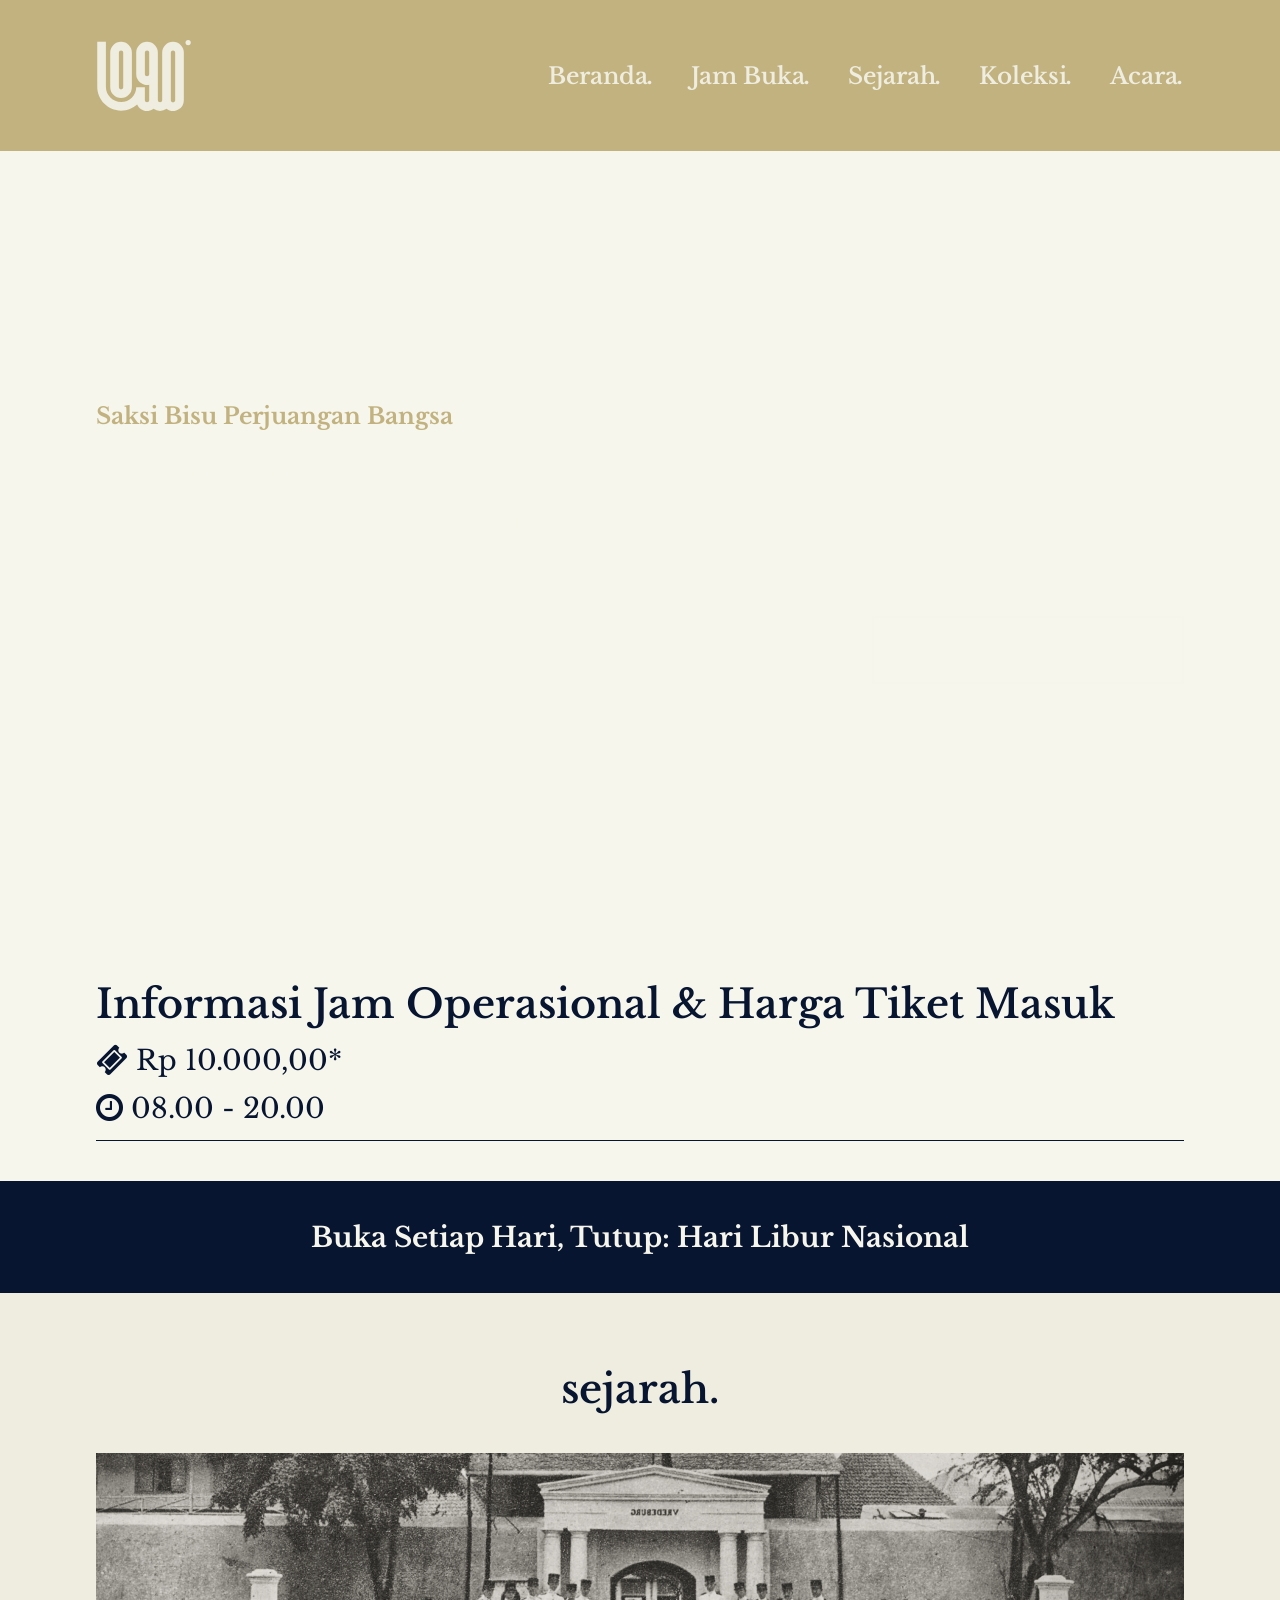
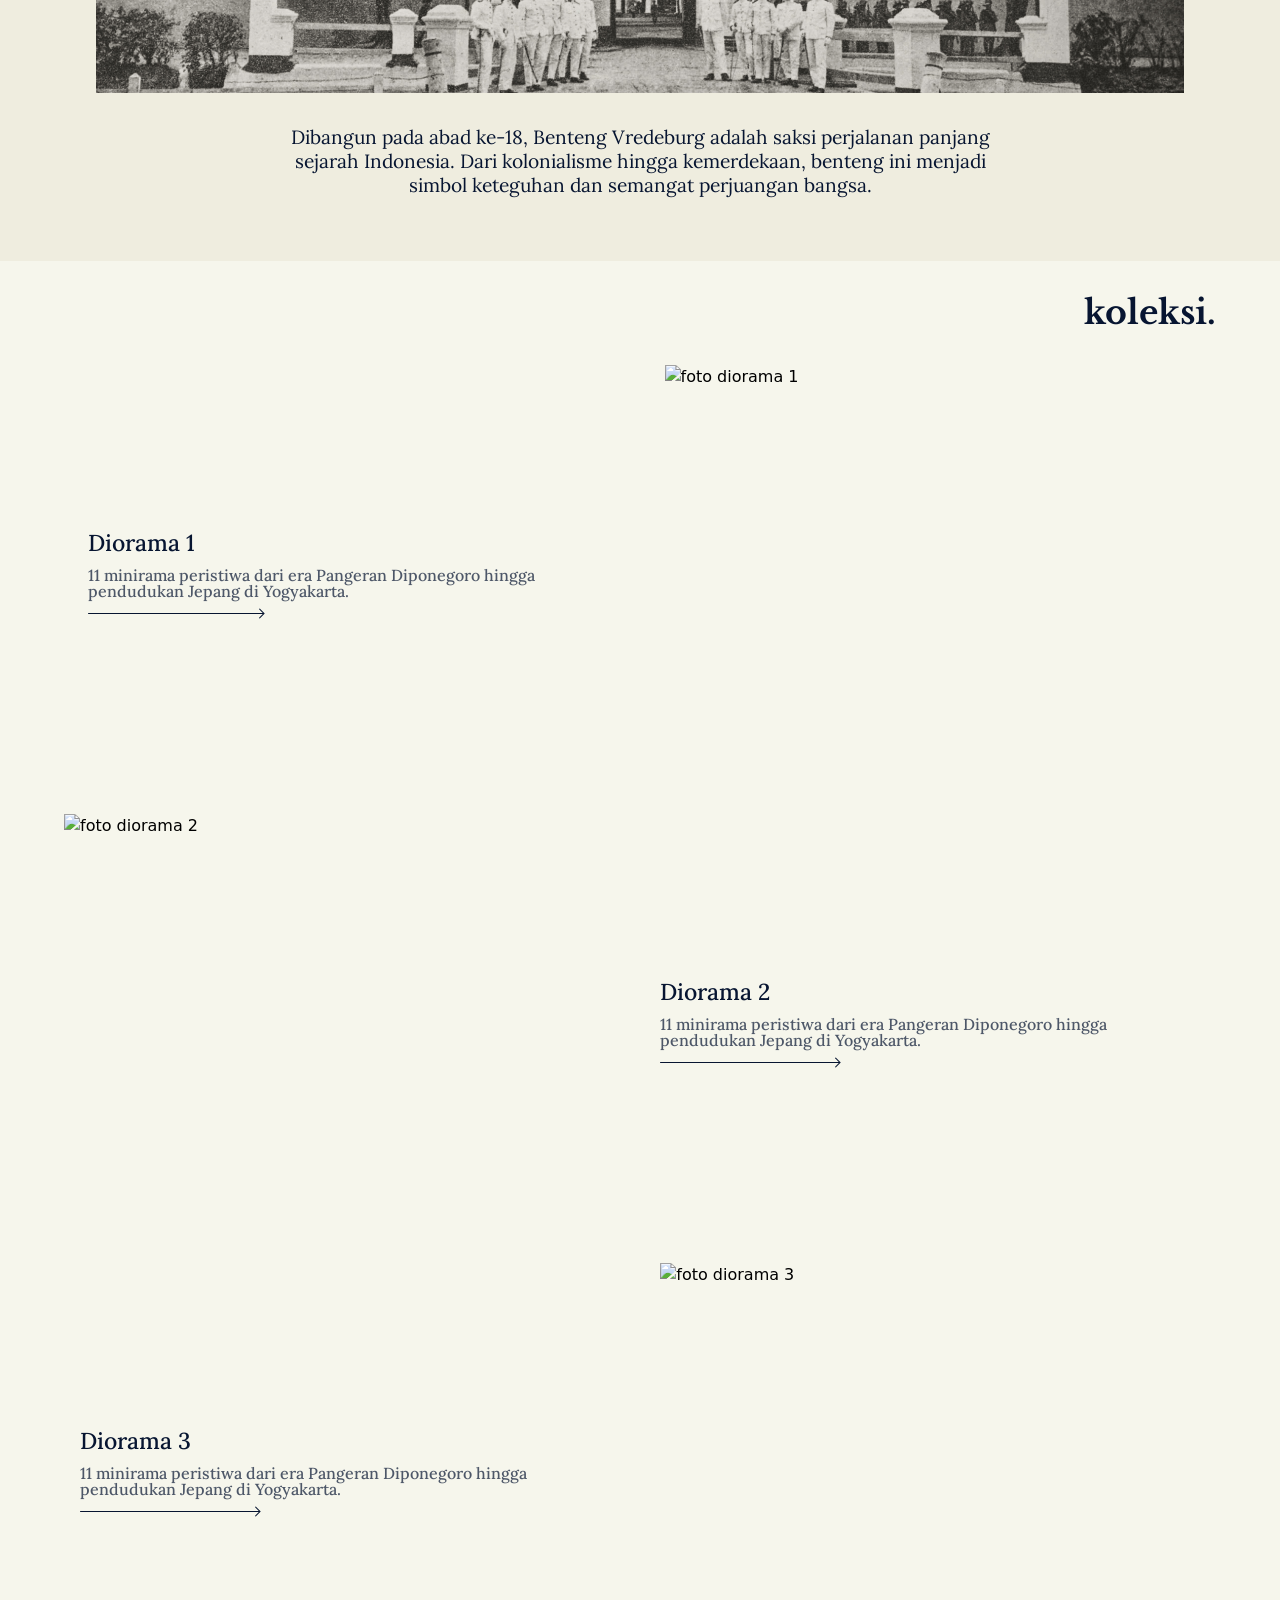
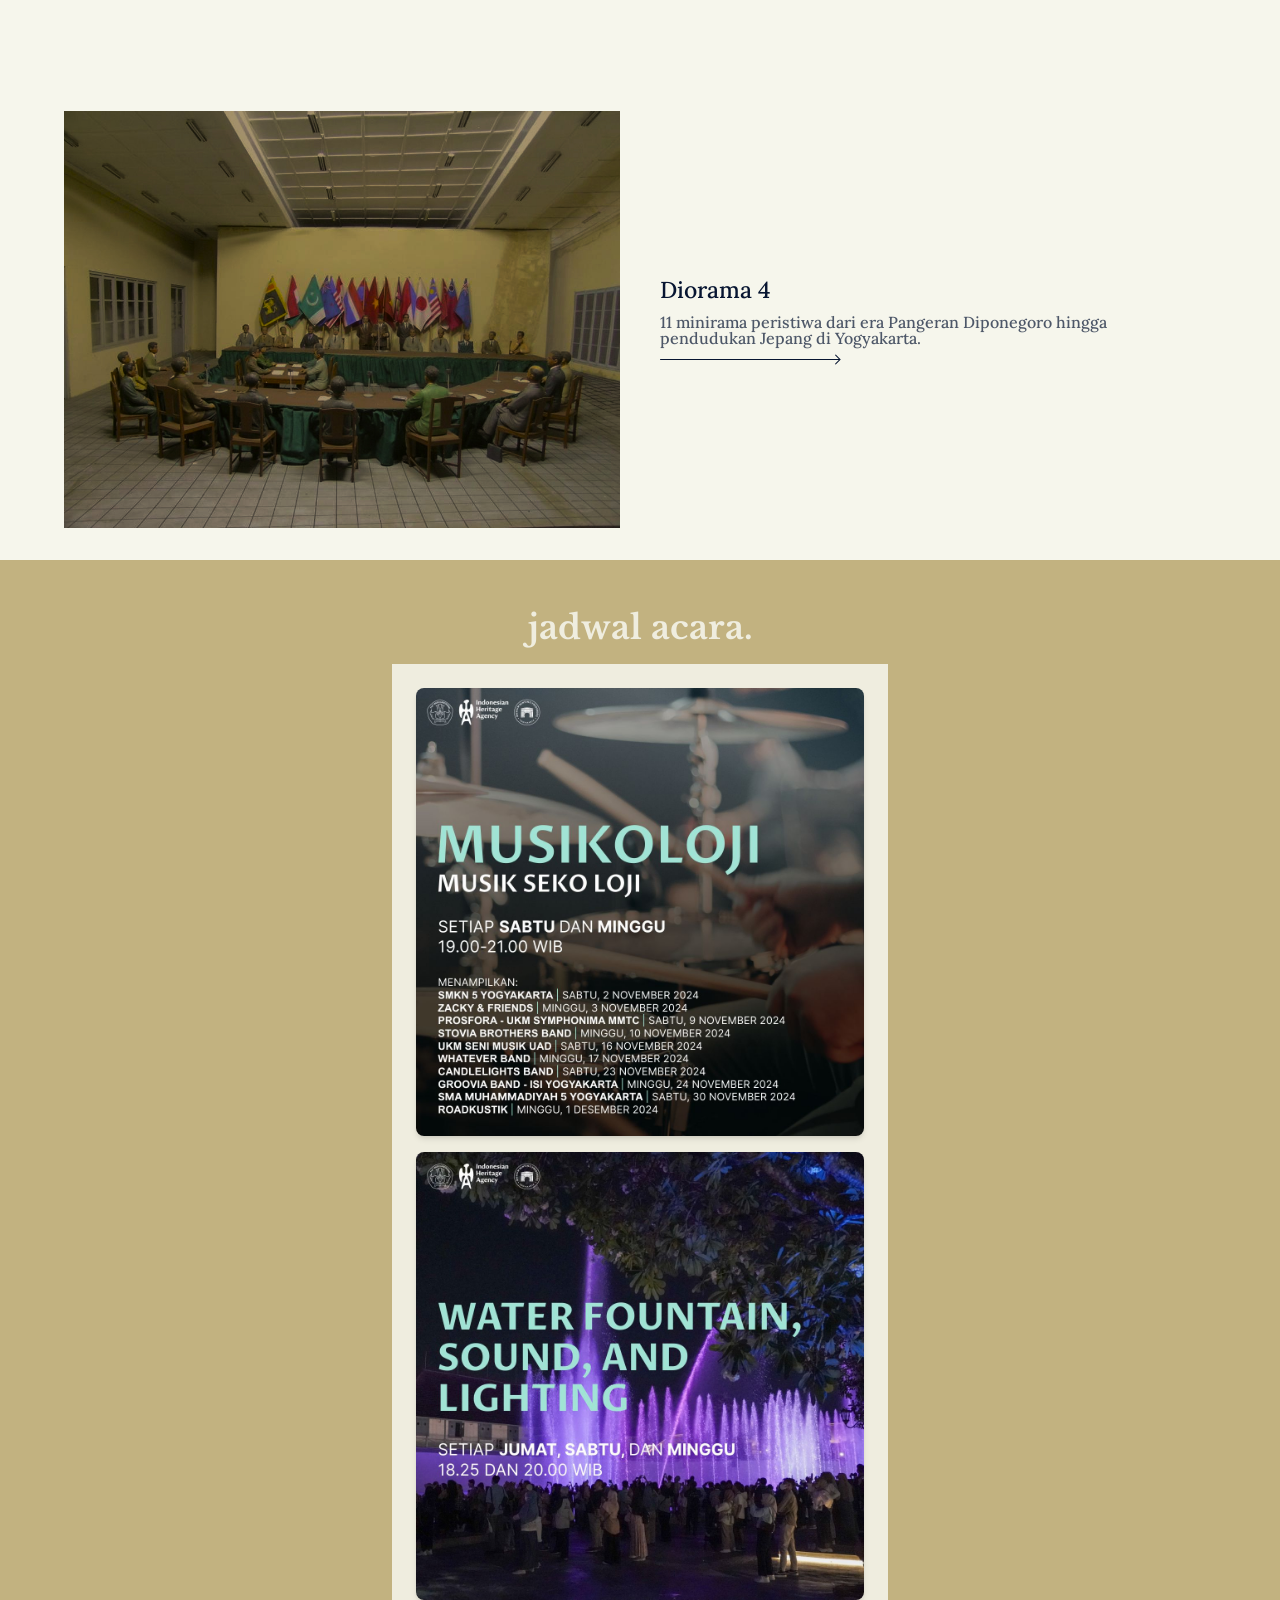
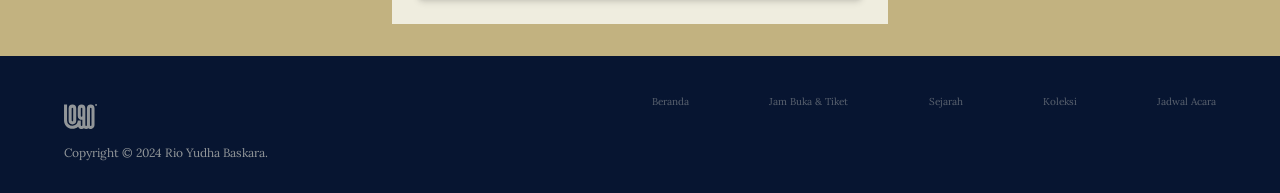
==== index.html @ 9654baec "lg view sejarah" ====
<!doctype html>
<html lang="en" class="scroll-smooth">
  <head>
    <meta charset="UTF-8" />
    <meta name="viewport" content="width=device-width, initial-scale=1.0" />
    <title>Benteng Vrederburg</title>
    <link href="src/output.css" rel="stylesheet" />
    <link href="assets/css/scroll.css" rel="stylesheet" />
    <link rel="preconnect" href="https://fonts.googleapis.com" />
    <link rel="preconnect" href="https://fonts.gstatic.com" crossorigin />
    <link href="https://fonts.googleapis.com/css2?family=Libre+Baskerville:ital,wght@0,400;0,700;1,400&family=Lora:ital,wght@0,400..700;1,400..700&display=swap" rel="stylesheet" />
    <link rel="stylesheet" href="assets/css/fontawesome/css/font-awesome.min.css" />
  </head>

  <body class="bg-base">
    <!-- nav -->
    <div class="fixed z-50 w-full h-auto px-8 py-6 bg-accent md:px-16 md:py-8 lg:px-24 lg:py-10">
      <div class="flex justify-between w-full h-auto">
        <!-- logo -->
        <div>
          <a href="#Beranda">
            <svg class="md:hidden" xmlns="http://www.w3.org/2000/svg" width="54" height="41" fill="none" viewBox="0 0 54 41">
              <path fill="#EFEDDF" d="M54 1.5a1.5 1.5 0 1 1-3 0 1.5 1.5 0 0 1 3 0Z"></path>
              <path
                fill="#EFEDDF"
                fill-rule="evenodd"
                d="M13.75 40.794C6.156 40.794 0 34.638 0 27.044V1h5v26.044a8.75 8.75 0 0 0 8.75 8.75c4.893 0 8.75-3.771 8.75-8.544h5v7.5a1.25 1.25 0 0 0 2.5 0v-8.875a6.25 6.25 0 0 1-7.5-6.125V7.25a6.25 6.25 0 1 1 12.5 0v27.5a1.25 1.25 0 1 0 2.5 0V7.25a6.25 6.25 0 1 1 12.5 0v27.5a6.25 6.25 0 0 1-10 5A6.222 6.222 0 0 1 36.25 41a6.222 6.222 0 0 1-3.75-1.25 6.251 6.251 0 0 1-9.466-2.47c-2.456 2.197-5.723 3.514-9.284 3.514Zm30-4.794c-.69 0-1.25-.56-1.25-1.25V7.25a1.25 1.25 0 1 1 2.5 0v27.5c0 .69-.56 1.25-1.25 1.25ZM30 19.75a1.25 1.25 0 0 1-2.5 0V7.25a1.25 1.25 0 1 1 2.5 0v12.5Z"
                clip-rule="evenodd"
              ></path>
              <path
                fill="#EFEDDF"
                fill-rule="evenodd"
                d="M7.5 27.25a6.25 6.25 0 1 0 12.5 0v-20a6.25 6.25 0 1 0-12.5 0v20Zm6.25 1.25c-.69 0-1.25-.56-1.25-1.25v-20a1.25 1.25 0 1 1 2.5 0v20c0 .69-.56 1.25-1.25 1.25Z"
                clip-rule="evenodd"
              ></path>
            </svg>
            <svg class="hidden md:block lg:hidden" xmlns="http://www.w3.org/2000/svg" width="89" height="66" fill="none" viewBox="0 0 54 41">
              <path fill="#EFEDDF" d="M54 1.5a1.5 1.5 0 1 1-3 0 1.5 1.5 0 0 1 3 0Z"></path>
              <path
                fill="#EFEDDF"
                fill-rule="evenodd"
                d="M13.75 40.794C6.156 40.794 0 34.638 0 27.044V1h5v26.044a8.75 8.75 0 0 0 8.75 8.75c4.893 0 8.75-3.771 8.75-8.544h5v7.5a1.25 1.25 0 0 0 2.5 0v-8.875a6.25 6.25 0 0 1-7.5-6.125V7.25a6.25 6.25 0 1 1 12.5 0v27.5a1.25 1.25 0 1 0 2.5 0V7.25a6.25 6.25 0 1 1 12.5 0v27.5a6.25 6.25 0 0 1-10 5A6.222 6.222 0 0 1 36.25 41a6.222 6.222 0 0 1-3.75-1.25 6.251 6.251 0 0 1-9.466-2.47c-2.456 2.197-5.723 3.514-9.284 3.514Zm30-4.794c-.69 0-1.25-.56-1.25-1.25V7.25a1.25 1.25 0 1 1 2.5 0v27.5c0 .69-.56 1.25-1.25 1.25ZM30 19.75a1.25 1.25 0 0 1-2.5 0V7.25a1.25 1.25 0 1 1 2.5 0v12.5Z"
                clip-rule="evenodd"
              ></path>
              <path
                fill="#EFEDDF"
                fill-rule="evenodd"
                d="M7.5 27.25a6.25 6.25 0 1 0 12.5 0v-20a6.25 6.25 0 1 0-12.5 0v20Zm6.25 1.25c-.69 0-1.25-.56-1.25-1.25v-20a1.25 1.25 0 1 1 2.5 0v20c0 .69-.56 1.25-1.25 1.25Z"
                clip-rule="evenodd"
              ></path>
            </svg>
            <svg class="hidden lg:block" xmlns="http://www.w3.org/2000/svg" width="96" height="71" fill="none" viewBox="0 0 54 41">
              <path fill="#EFEDDF" d="M54 1.5a1.5 1.5 0 1 1-3 0 1.5 1.5 0 0 1 3 0Z"></path>
              <path
                fill="#EFEDDF"
                fill-rule="evenodd"
                d="M13.75 40.794C6.156 40.794 0 34.638 0 27.044V1h5v26.044a8.75 8.75 0 0 0 8.75 8.75c4.893 0 8.75-3.771 8.75-8.544h5v7.5a1.25 1.25 0 0 0 2.5 0v-8.875a6.25 6.25 0 0 1-7.5-6.125V7.25a6.25 6.25 0 1 1 12.5 0v27.5a1.25 1.25 0 1 0 2.5 0V7.25a6.25 6.25 0 1 1 12.5 0v27.5a6.25 6.25 0 0 1-10 5A6.222 6.222 0 0 1 36.25 41a6.222 6.222 0 0 1-3.75-1.25 6.251 6.251 0 0 1-9.466-2.47c-2.456 2.197-5.723 3.514-9.284 3.514Zm30-4.794c-.69 0-1.25-.56-1.25-1.25V7.25a1.25 1.25 0 1 1 2.5 0v27.5c0 .69-.56 1.25-1.25 1.25ZM30 19.75a1.25 1.25 0 0 1-2.5 0V7.25a1.25 1.25 0 1 1 2.5 0v12.5Z"
                clip-rule="evenodd"
              ></path>
              <path
                fill="#EFEDDF"
                fill-rule="evenodd"
                d="M7.5 27.25a6.25 6.25 0 1 0 12.5 0v-20a6.25 6.25 0 1 0-12.5 0v20Zm6.25 1.25c-.69 0-1.25-.56-1.25-1.25v-20a1.25 1.25 0 1 1 2.5 0v20c0 .69-.56 1.25-1.25 1.25Z"
                clip-rule="evenodd"
              ></path>
            </svg>
          </a>
        </div>
        <!-- nav button -->
        <div class="lg:hidden">
          <button id="hamburger-btn" class="flex flex-col items-center justify-center h-full gap-2 focus:outline-none">
            <div class="w-8 h-1 transition-transform md:w-10 bg-second"></div>
            <div class="w-8 h-1 transition-opacity md:w-10 bg-second"></div>
            <div class="w-8 h-1 transition-transform md:w-10 bg-second"></div>
          </button>

          <!-- overlay -->
          <div id="overlay" class="fixed inset-0 z-40 hidden transition-opacity duration-300 bg-black opacity-0"></div>

          <!-- off-canvas menu -->
          <div id="offcanvas" class="fixed top-0 right-0 z-50 flex flex-col justify-between h-full transition-transform duration-500 transform translate-x-full w-72 bg-second md:w-96">
            <div class="flex content-center justify-between w-full h-auto px-8 py-6 bg-accent2 md:px-16 md:py-8">
              <h6 class="text-base font-[600] text-head6 md:text-head4 font-lora">Benteng<br />Vrederburg.</h6>
              <button id="close-btn" class="text-base text-xl font-bold focus:outline-none">
                <svg class="w-6 h-6 md:w-8 md:h-8" xmlns="http://www.w3.org/2000/svg" fill="none" viewBox="0 0 24 24" stroke="currentColor" aria-hidden="true">
                  <path stroke-linecap="round" stroke-linejoin="round" stroke-width="2" d="M6 18L18 6M6 6l12 12" />
                </svg>
              </button>
            </div>

            <!-- nav -->
            <div class="w-full h-auto px-6 nav md:px-12">
              <div class="pb-4 md:pb-8 text-accent2">
                <a href="#" class="text-prlarge md:text-head4 font-lora">Beranda</a>
              </div>
              <div class="pb-4 md:pb-8 text-accent2">
                <a href="#jambuka" class="text-prlarge md:text-head4 font-lora">Jam Buka &amp; Tiket</a>
              </div>
              <div class="pb-4 md:pb-8 text-accent2">
                <a href="#sejarah" class="text-prlarge md:text-head4 font-lora">Sejarah</a>
              </div>
              <div class="pb-4 md:pb-8 text-accent2">
                <a href="#koleksi" class="text-prlarge md:text-head4 font-lora">Koleksi</a>
              </div>
              <div class="text-accent2">
                <a href="#jadwal" class="text-prlarge md:text-head4 font-lora">Jadwal Acara</a>
              </div>
            </div>

            <!-- social page -->
            <div class="flex content-center justify-between w-full h-auto px-6 py-4 text-base bg-accent2 md:px-12 md:py-8">
              <i class="fa fa-instagram fa-2x" aria-hidden="true"></i>
              <i class="fa fa-youtube-play fa-2x" aria-hidden="true"></i>
              <i class="fa fa-twitter fa-2x" aria-hidden="true"></i>
              <i class="fa fa-whatsapp fa-2x" aria-hidden="true"></i>
              <i class="fa fa-facebook-official fa-2x" aria-hidden="true"></i>
            </div>
          </div>
        </div>

        <!-- nav lg -->
        <div class="flex content-center hidden w-auto h-auto space-x-8 lg:block text-second">
          <a href="#" class="text-head5 font-libre font-[600] hover:text-accent2 transition-all group">Beranda<i class="group-hover:text-hover">.</i></a>

          <a href="#jambuka" class="text-head5 font-libre font-[600] hover:text-accent2 transition-all group">Jam Buka<i class="group-hover:text-hover">.</i></a>

          <a href="#sejarah" class="text-head5 font-libre font-[600] hover:text-accent2 transition-all group">Sejarah<i class="group-hover:text-hover">.</i></a>

          <a href="#koleksi" class="text-head5 font-libre font-[600] hover:text-accent2 transition-all group">Koleksi<i class="group-hover:text-hover">.</i></a>

          <a href="#jadwal" class="text-head5 font-libre font-[600] hover:text-accent2 transition-all group">Acara<i class="group-hover:text-hover">.</i></a>
        </div>
      </div>
    </div>
    <!-- nav end -->

    <!-- navblock -->
    <div class="flex content-center justify-start h-20 px-8 py-6 md:h-32 bg-accent text-accent2 md:px-16 md:py-8 lg:h-36 lg:px-24 lg:py-10">
      <h6 class="text-base font-[600] text-head6 md:text-head4 font-lora">Benteng<br />Vrederburg.</h6>
    </div>

    <!-- hero -->
    <div id="Beranda" class="w-full h-auto px-8 py-24 bg-[url('/assets/img/Hero.jpg')] bg-center bg-cover md:py-32 md:px-16 lg:px-24 lg:py-56">
      <div class="flex flex-col justify-center w-full h-full py-8 space-y-16 lg:space-y-20">
        <!-- heading -->
        <div class="flex flex-col content-start justify-start w-full h-auto space-y-4">
          <div class="flex flex-col w-full h-auto space-y-2 font-libre">
            <h3 class="w-full h-auto font-bold text-head6 text-accent md:text-head5">Saksi Bisu Perjuangan Bangsa</h3>
            <h5 class="w-full h-auto text-base font-bold text-head3 md:text-head2 lg:text-head1">Benteng Vredeburg.</h5>
          </div>
          <p class="w-full h-auto text-base font-lora text-prsmall md:text-prregular lg:text-prlarge">Temukan kisah perjuangan dan sejarah bangsa Indonesia yang terukir di dalam benteng ini</p>
        </div>
        <!-- tombol CTA -->
        <div class="flex justify-end w-full h-auto">
          <a href="#jambuka">
            <button
              class="flex items-center justify-center h-14 px-8 py-6 gap-2 font-bold text-base border-2 border-base border-opacity-50 hover:border-accent hover:border-opacity-100 hover:bg-hover hover:gap-[12px] transition-all delay-75 md:px-10 md:py-8"
            >
              <span class="w-auto h-auto font-lora text-[10px] md:text-[14px] lg:text-[20px] font-extralight tracking-[.2em]">SELENGKAPNYA</span>
              <!-- Arrow Icon -->
              <svg xmlns="http://www.w3.org/2000/svg" class="w-4 h-4" fill="none" viewBox="0 0 24 24" stroke="currentColor" stroke-width="2">
                <path stroke-linecap="round" stroke-linejoin="round" d="M9 5l7 7-7 7" />
              </svg>
            </button>
          </a>
        </div>
      </div>
    </div>
    <!-- hero end -->

    <!-- jam buka -->
    <div id="jambuka" class="flex flex-col w-full h-auto px-8 py-6 space-y-4 text-accent2 md:px-16 md:py-8 lg:px-24 lg:py-10">
      <div class="flex content-center w-full h-auto">
        <h3 class="w-full h-auto text-head4 font-[600] font-libre lg:text-head2">Informasi Jam Operasional & Harga Tiket Masuk</h3>
      </div>
      <div class="flex flex-col w-full h-auto space-y-4">
        <div class="flex content-center w-full h-auto space-x-2">
          <!-- icon tiket -->
          <i class="flex content-center fa fa-ticket fa-2x" aria-hidden="true"></i>
          <!-- harga -->
          <h5 class="w-full h-auto text-head5 lg:text-head4 font-libre">Rp 10.000,00*</h5>
        </div>
        <div class="flex content-center w-full h-auto space-x-2">
          <!-- icon jam -->
          <i class="flex content-center fa-2x fa fa-clock-o" aria-hidden="true"></i>
          <!-- jam -->
          <h5 class="w-full h-auto text-head5 lg:text-head4 font-libre">08.00 - 20.00</h5>
        </div>
      </div>
      <hr class="w-full opacity-100 border-t-1 border-accent2" />
    </div>
    <!-- jam buka end -->

    <!-- tutup -->
    <div class="flex content-center justify-center w-full h-auto px-8 py-6 text-base bg-accent2 md:px-16 md:py-8 lg:px-24 lg:py-10">
      <h6 class="font-bold text-center font-libre text-head6 lg:text-head4">Buka Setiap Hari, Tutup: Hari Libur Nasional</h6>
    </div>
    <!-- tutup end -->

    <!-- sejarah -->
    <div id="sejarah" class="flex flex-col content-center justify-center w-full h-auto px-8 py-6 space-y-2 bg-second text-accent2 md:px-16 md:py-8 lg:px-24 lg:py-10">
      <!-- head -->
      <div class="flex content-center justify-center w-full h-auto py-2 md:py-6 lg:py-8">
        <h4 class="w-full h-auto text-center font-libre text-head4 font-[600] md:text-head3 lg:text-head2">sejarah.</h4>
      </div>
      <!-- img -->
      <div class="h-[15rem] w-full flex justify-center content-center">
        <img class="object-cover w-full h-full" src="assets/img/oldbenteng.jpg" alt="foto lama benteng" />
      </div>
      <!-- text -->
      <div class="flex flex-col content-center justify-center w-full h-auto py-2 space-y-4 md:py-4 md:px-24 lg:px-48 lg:py-6">
        <p class="w-full h-auto text-center font-lora text-prregular lg:text-prlarge">
          Dibangun pada abad ke-18, Benteng Vredeburg adalah saksi perjalanan panjang sejarah Indonesia. Dari kolonialisme hingga kemerdekaan, benteng ini menjadi simbol keteguhan dan semangat perjuangan bangsa.
        </p>
      </div>
    </div>
    <!-- sejarah end -->

    <!-- koleksi -->
    <div id="koleksi" class="flex content-center justify-center w-full h-auto px-8 pt-6 md:px-16 md:pt-8">
      <h4 class="w-full h-auto font-bold font-libre text-head4 text-end text-accent2 md:text-head3">koleksi.</h4>
    </div>
    <div class="grid w-full h-auto grid-cols-4 grid-rows-4 gap-6 px-8 py-6 md:py-8 md:px-16 md:gap-8">
      <div class="flex content-center justify-center w-full h-auto col-span-4 gap-4 transition-all md:gap-6 diorama1 group hover:bg-basehover" onclick="location.href='#koleksi';" style="cursor: pointer">
        <div class="flex flex-col content-center justify-center w-full h-full p-4 md:p-6">
          <div class="flex flex-col content-center w-full h-auto">
            <div class="w-full h-auto">
              <p class="w-full h-auto font-medium font-lora text-prlarge text-accent2 md:text-head5">Diorama 1</p>
            </div>
            <div>
              <p class="w-full h-auto py-2 font-medium font-lora text-prsmall text-accent2 opacity-70 md:text-prregular">11 minirama peristiwa dari era Pangeran Diponegoro hingga pendudukan Jepang di Yogyakarta.</p>
            </div>
            <div class="flex w-full h-3 space-2">
              <div class="garis1 rounded-full relative inline-block w-1/5 h-[1px] my-[5.7px] bg-accent2 group-hover:w-1/3 transition-all duration-300 md:w-1/3 md:group-hover:w-1/2">
                <div class="rounded-full absolute top-1 right-[3px] w-[7px] h-[1px] bg-accent2 transform origin-[calc(100%-1px)] rotate-[135deg]"></div>
                <div class="rounded-full absolute bottom-1 right-[3px] w-[7px] h-[1px] bg-accent2 transform origin-[calc(100%-1px)] -rotate-[135deg]"></div>
              </div>
            </div>
          </div>
        </div>
        <div class="w-full h-full">
          <img class="object-cover w-full h-full" src="assets/img/diorama1.jpg" alt="foto diorama 1" />
        </div>
      </div>
      <div id="diorama2" class="flex content-center justify-center w-full h-auto col-span-4 gap-4 transition-all md:gap-6 diorama2 group hover:bg-basehover" onclick="location.href='#diorama2';" style="cursor: pointer">
        <div class="w-full h-full">
          <img class="object-cover w-full h-full" src="assets/img/diorama2.jpg" alt="foto diorama 2" />
        </div>
        <div class="flex flex-col content-center justify-center w-full h-full p-4">
          <div class="flex flex-col content-center w-full h-auto">
            <div class="w-full h-auto">
              <p class="w-full h-auto font-medium font-lora text-prlarge text-accent2 md:text-head5">Diorama 2</p>
            </div>
            <div>
              <p class="w-full h-auto py-2 font-medium font-lora text-prsmall text-accent2 opacity-70 md:text-prregular">11 minirama peristiwa dari era Pangeran Diponegoro hingga pendudukan Jepang di Yogyakarta.</p>
            </div>
            <div class="flex w-full h-3 space-2">
              <div class="garis1 rounded-full relative inline-block w-1/5 h-[1px] my-[5.7px] bg-accent2 group-hover:w-1/3 transition-all duration-300 md:w-1/3 md:group-hover:w-1/2">
                <div class="rounded-full absolute top-1 right-[3px] w-[7px] h-[1px] bg-accent2 transform origin-[calc(100%-1px)] rotate-[135deg]"></div>
                <div class="rounded-full absolute bottom-1 right-[3px] w-[7px] h-[1px] bg-accent2 transform origin-[calc(100%-1px)] -rotate-[135deg]"></div>
              </div>
            </div>
          </div>
        </div>
      </div>
      <div id="diorama3" class="flex content-center justify-center w-full h-auto col-span-4 gap-4 transition-all md:gap-6 diorama3 group hover:bg-basehover" onclick="location.href='#diorama3';" style="cursor: pointer">
        <div class="flex flex-col content-center justify-center w-full h-full p-4">
          <div class="flex flex-col content-center w-full h-auto">
            <div class="w-full h-auto">
              <p class="w-full h-auto font-medium font-lora text-prlarge text-accent2 md:text-head5">Diorama 3</p>
            </div>
            <div>
              <p class="w-full h-auto py-2 font-medium font-lora text-prsmall text-accent2 opacity-70 md:text-prregular">11 minirama peristiwa dari era Pangeran Diponegoro hingga pendudukan Jepang di Yogyakarta.</p>
            </div>
            <div class="flex w-full h-3 space-2">
              <div class="garis1 rounded-full relative inline-block w-1/5 h-[1px] my-[5.7px] bg-accent2 group-hover:w-1/3 transition-all duration-300 md:w-1/3 md:group-hover:w-1/2">
                <div class="rounded-full absolute top-1 right-[3px] w-[7px] h-[1px] bg-accent2 transform origin-[calc(100%-1px)] rotate-[135deg]"></div>
                <div class="rounded-full absolute bottom-1 right-[3px] w-[7px] h-[1px] bg-accent2 transform origin-[calc(100%-1px)] -rotate-[135deg]"></div>
              </div>
            </div>
          </div>
        </div>
        <div class="w-full h-full">
          <img class="object-cover w-full h-full" src="assets/img/diorama3.jpg" alt="foto diorama 3" />
        </div>
      </div>
      <div id="diorama4" class="flex content-center justify-center w-full h-auto col-span-4 gap-4 transition-all md:gap-6 diorama4 group hover:bg-basehover" onclick="location.href='#diorama4';" style="cursor: pointer">
        <div class="w-full h-full">
          <img class="object-cover w-full h-full" src="assets/img/diorama4.jpg" alt="foto diorama 4" />
        </div>
        <div class="flex flex-col content-center justify-center w-full h-full p-4">
          <div class="flex flex-col content-center w-full h-auto">
            <div class="w-full h-auto">
              <p class="w-full h-auto font-medium font-lora text-prlarge text-accent2 md:text-head5">Diorama 4</p>
            </div>
            <div>
              <p class="w-full h-auto py-2 font-medium font-lora text-prsmall text-accent2 opacity-70 md:text-prregular">11 minirama peristiwa dari era Pangeran Diponegoro hingga pendudukan Jepang di Yogyakarta.</p>
            </div>
            <div class="flex w-full h-3 space-2">
              <div class="garis1 rounded-full relative inline-block w-1/5 h-[1px] my-[5.7px] bg-accent2 group-hover:w-1/3 transition-all duration-300 md:w-1/3 md:group-hover:w-1/2">
                <div class="rounded-full absolute top-1 right-[3px] w-[7px] h-[1px] bg-accent2 transform origin-[calc(100%-1px)] rotate-[135deg]"></div>
                <div class="rounded-full absolute bottom-1 right-[3px] w-[7px] h-[1px] bg-accent2 transform origin-[calc(100%-1px)] -rotate-[135deg]"></div>
              </div>
            </div>
          </div>
        </div>
      </div>
    </div>
    <!-- koleksi end -->

    <!-- jadwal acara -->
    <div id="jadwal" class="flex flex-col items-center w-full px-8 py-6 md:py-8 md:px-16 bg-accent">
      <!-- Judul -->
      <div class="w-full py-2 md:py-4 text-second">
        <h4 class="font-bold text-center font-libre text-head4 md:text-head3">jadwal acara.</h4>
      </div>
      <!-- Kontainer Gambar -->
      <div class="flex flex-col items-center w-auto px-4 py-4 space-y-2 bg-second md:px-6 md:py-6 md:space-y-4">
        <!-- Gambar 1 -->
        <div class="w-full max-w-md transition-all hover:opacity-80">
          <a href="https://vredeburg.id/id/page/event">
            <img class="object-contain w-full h-auto rounded-lg shadow-md" src="/assets/img/musikoloji.jpg" alt="Event 1" />
          </a>
        </div>
        <!-- Gambar 2 -->
        <div class="w-full max-w-md transition-all hover:opacity-80">
          <a href="https://vredeburg.id/id/page/event">
            <img class="object-contain w-full h-auto rounded-lg shadow-md" src="/assets/img/water.jpg" alt="Event 2" />
          </a>
        </div>
      </div>
    </div>
    <!-- jadwal cara end -->

    <!-- footer -->
    <div class="flex content-center justify-center w-full h-auto px-8 py-6 space-x-4 bg-accent2 md:py-8 md:px-16 md:space-x-6">
      <div class="flex flex-col w-full h-full space-y-1 opacity-60 md:space-y-4">
        <svg class="md:hidden" xmlns="http://www.w3.org/2000/svg" width="23" height="17" fill="none" viewBox="0 0 54 41">
          <path fill="#EFEDDF" d="M54 1.5a1.5 1.5 0 1 1-3 0 1.5 1.5 0 0 1 3 0Z"></path>
          <path
            fill="#EFEDDF"
            fill-rule="evenodd"
            d="M13.75 40.794C6.156 40.794 0 34.638 0 27.044V1h5v26.044a8.75 8.75 0 0 0 8.75 8.75c4.893 0 8.75-3.771 8.75-8.544h5v7.5a1.25 1.25 0 0 0 2.5 0v-8.875a6.25 6.25 0 0 1-7.5-6.125V7.25a6.25 6.25 0 1 1 12.5 0v27.5a1.25 1.25 0 1 0 2.5 0V7.25a6.25 6.25 0 1 1 12.5 0v27.5a6.25 6.25 0 0 1-10 5A6.222 6.222 0 0 1 36.25 41a6.222 6.222 0 0 1-3.75-1.25 6.251 6.251 0 0 1-9.466-2.47c-2.456 2.197-5.723 3.514-9.284 3.514Zm30-4.794c-.69 0-1.25-.56-1.25-1.25V7.25a1.25 1.25 0 1 1 2.5 0v27.5c0 .69-.56 1.25-1.25 1.25ZM30 19.75a1.25 1.25 0 0 1-2.5 0V7.25a1.25 1.25 0 1 1 2.5 0v12.5Z"
            clip-rule="evenodd"
          ></path>
          <path fill="#EFEDDF" fill-rule="evenodd" d="M7.5 27.25a6.25 6.25 0 1 0 12.5 0v-20a6.25 6.25 0 1 0-12.5 0v20Zm6.25 1.25c-.69 0-1.25-.56-1.25-1.25v-20a1.25 1.25 0 1 1 2.5 0v20c0 .69-.56 1.25-1.25 1.25Z" clip-rule="evenodd"></path>
        </svg>
        <svg class="hidden sm:hidden md:block" xmlns="http://www.w3.org/2000/svg" width="33" height="25" fill="none" viewBox="0 0 54 41">
          <path fill="#EFEDDF" d="M54 1.5a1.5 1.5 0 1 1-3 0 1.5 1.5 0 0 1 3 0Z"></path>
          <path
            fill="#EFEDDF"
            fill-rule="evenodd"
            d="M13.75 40.794C6.156 40.794 0 34.638 0 27.044V1h5v26.044a8.75 8.75 0 0 0 8.75 8.75c4.893 0 8.75-3.771 8.75-8.544h5v7.5a1.25 1.25 0 0 0 2.5 0v-8.875a6.25 6.25 0 0 1-7.5-6.125V7.25a6.25 6.25 0 1 1 12.5 0v27.5a1.25 1.25 0 1 0 2.5 0V7.25a6.25 6.25 0 1 1 12.5 0v27.5a6.25 6.25 0 0 1-10 5A6.222 6.222 0 0 1 36.25 41a6.222 6.222 0 0 1-3.75-1.25 6.251 6.251 0 0 1-9.466-2.47c-2.456 2.197-5.723 3.514-9.284 3.514Zm30-4.794c-.69 0-1.25-.56-1.25-1.25V7.25a1.25 1.25 0 1 1 2.5 0v27.5c0 .69-.56 1.25-1.25 1.25ZM30 19.75a1.25 1.25 0 0 1-2.5 0V7.25a1.25 1.25 0 1 1 2.5 0v12.5Z"
            clip-rule="evenodd"
          ></path>
          <path fill="#EFEDDF" fill-rule="evenodd" d="M7.5 27.25a6.25 6.25 0 1 0 12.5 0v-20a6.25 6.25 0 1 0-12.5 0v20Zm6.25 1.25c-.69 0-1.25-.56-1.25-1.25v-20a1.25 1.25 0 1 1 2.5 0v20c0 .69-.56 1.25-1.25 1.25Z" clip-rule="evenodd"></path>
        </svg>
        <div class="flex flex-col content-center justify-center w-full h-auto">
          <p class="font-lora text-footertitle md:text-footertitlemd text-second">Copyright © 2024 Rio Yudha Baskara.</p>
        </div>
      </div>
      <div class="flex flex-col w-full h-full">
        <div class="flex content-center justify-between w-full h-auto space-x-1 md:space-x-2 opacity-60 text-second">
          <div class="">
            <a href="#" class="text-center transition-all text-footernav md:text-footernavmd font-lora opacity-60 hover:opacity-100">Beranda</a>
          </div>
          <div class="">
            <a href="#jambuka" class="text-center transition-all text-footernav md:text-footernavmd font-lora opacity-60 hover:opacity-100">Jam Buka &amp; Tiket</a>
          </div>
          <div class="">
            <a href="#sejarah" class="text-center transition-all text-footernav md:text-footernavmd font-lora opacity-60 hover:opacity-100">Sejarah</a>
          </div>
          <div class="">
            <a href="#koleksi" class="text-center transition-all text-footernav md:text-footernavmd font-lora opacity-60 hover:opacity-100">Koleksi</a>
          </div>
          <div class="">
            <a href="#jadwal" class="text-center transition-all text-footernav md:text-footernavmd font-lora opacity-60 hover:opacity-100">Jadwal Acara</a>
          </div>
        </div>
      </div>
    </div>
    <!-- footer end -->

    <script src="https://code.jquery.com/jquery-3.6.0.min.js"></script>
    <script>
      $(document).ready(function () {
        const $offcanvas = $("#offcanvas");
        const $overlay = $("#overlay");

        // Open offcanvas and show overlay with transition
        $("#hamburger-btn").on("click", function () {
          $offcanvas.removeClass("translate-x-full").addClass("translate-x-0");
          $overlay.removeClass("hidden opacity-0").addClass("opacity-80");
        });

        // Close offcanvas and hide overlay with transition
        function closeOffcanvas() {
          $offcanvas.removeClass("translate-x-0").addClass("translate-x-full");
          $overlay.removeClass("opacity-80").addClass("opacity-0");
          setTimeout(() => {
            $overlay.addClass("hidden");
          }, 300); // Menyesuaikan dengan durasi transisi overlay
        }

        // Close using close button
        $("#close-btn").on("click", closeOffcanvas);

        // Close by clicking on overlay
        $overlay.on("click", closeOffcanvas);

        // Close offcanvas when clicking a navigation link
        $(".nav a").on("click", closeOffcanvas);

        let lastScrollTop = 0;
        const nav = document.querySelector(".fixed"); // Seleksi nav

        window.addEventListener("scroll", function () {
          let currentScroll = window.pageYOffset || document.documentElement.scrollTop;

          if (currentScroll > lastScrollTop) {
            // Scroll ke bawah
            nav.classList.add("hide");
          } else {
            // Scroll ke atas
            nav.classList.remove("hide");
          }
          lastScrollTop = currentScroll <= 0 ? 0 : currentScroll; // Untuk menangani scroll ke atas pada halaman paling atas
        });
      });
    </script>
  </body>
</html>

<!-- grid responsif -->
<!-- <div class="grid grid-cols-4 grid-rows-1 px-8 bg-gray-400 gap-x-4 md:grid-cols-8 md:gap-x-6 md:px-16 lg:grid-cols-12 lg:gap-x-8 lg:px-24"></div> -->
---- src/output.css ----
*, ::before, ::after {
  --tw-border-spacing-x: 0;
  --tw-border-spacing-y: 0;
  --tw-translate-x: 0;
  --tw-translate-y: 0;
  --tw-rotate: 0;
  --tw-skew-x: 0;
  --tw-skew-y: 0;
  --tw-scale-x: 1;
  --tw-scale-y: 1;
  --tw-pan-x:  ;
  --tw-pan-y:  ;
  --tw-pinch-zoom:  ;
  --tw-scroll-snap-strictness: proximity;
  --tw-gradient-from-position:  ;
  --tw-gradient-via-position:  ;
  --tw-gradient-to-position:  ;
  --tw-ordinal:  ;
  --tw-slashed-zero:  ;
  --tw-numeric-figure:  ;
  --tw-numeric-spacing:  ;
  --tw-numeric-fraction:  ;
  --tw-ring-inset:  ;
  --tw-ring-offset-width: 0px;
  --tw-ring-offset-color: #fff;
  --tw-ring-color: rgb(59 130 246 / 0.5);
  --tw-ring-offset-shadow: 0 0 #0000;
  --tw-ring-shadow: 0 0 #0000;
  --tw-shadow: 0 0 #0000;
  --tw-shadow-colored: 0 0 #0000;
  --tw-blur:  ;
  --tw-brightness:  ;
  --tw-contrast:  ;
  --tw-grayscale:  ;
  --tw-hue-rotate:  ;
  --tw-invert:  ;
  --tw-saturate:  ;
  --tw-sepia:  ;
  --tw-drop-shadow:  ;
  --tw-backdrop-blur:  ;
  --tw-backdrop-brightness:  ;
  --tw-backdrop-contrast:  ;
  --tw-backdrop-grayscale:  ;
  --tw-backdrop-hue-rotate:  ;
  --tw-backdrop-invert:  ;
  --tw-backdrop-opacity:  ;
  --tw-backdrop-saturate:  ;
  --tw-backdrop-sepia:  ;
  --tw-contain-size:  ;
  --tw-contain-layout:  ;
  --tw-contain-paint:  ;
  --tw-contain-style:  ;
}

::backdrop {
  --tw-border-spacing-x: 0;
  --tw-border-spacing-y: 0;
  --tw-translate-x: 0;
  --tw-translate-y: 0;
  --tw-rotate: 0;
  --tw-skew-x: 0;
  --tw-skew-y: 0;
  --tw-scale-x: 1;
  --tw-scale-y: 1;
  --tw-pan-x:  ;
  --tw-pan-y:  ;
  --tw-pinch-zoom:  ;
  --tw-scroll-snap-strictness: proximity;
  --tw-gradient-from-position:  ;
  --tw-gradient-via-position:  ;
  --tw-gradient-to-position:  ;
  --tw-ordinal:  ;
  --tw-slashed-zero:  ;
  --tw-numeric-figure:  ;
  --tw-numeric-spacing:  ;
  --tw-numeric-fraction:  ;
  --tw-ring-inset:  ;
  --tw-ring-offset-width: 0px;
  --tw-ring-offset-color: #fff;
  --tw-ring-color: rgb(59 130 246 / 0.5);
  --tw-ring-offset-shadow: 0 0 #0000;
  --tw-ring-shadow: 0 0 #0000;
  --tw-shadow: 0 0 #0000;
  --tw-shadow-colored: 0 0 #0000;
  --tw-blur:  ;
  --tw-brightness:  ;
  --tw-contrast:  ;
  --tw-grayscale:  ;
  --tw-hue-rotate:  ;
  --tw-invert:  ;
  --tw-saturate:  ;
  --tw-sepia:  ;
  --tw-drop-shadow:  ;
  --tw-backdrop-blur:  ;
  --tw-backdrop-brightness:  ;
  --tw-backdrop-contrast:  ;
  --tw-backdrop-grayscale:  ;
  --tw-backdrop-hue-rotate:  ;
  --tw-backdrop-invert:  ;
  --tw-backdrop-opacity:  ;
  --tw-backdrop-saturate:  ;
  --tw-backdrop-sepia:  ;
  --tw-contain-size:  ;
  --tw-contain-layout:  ;
  --tw-contain-paint:  ;
  --tw-contain-style:  ;
}

/*
! tailwindcss v3.4.15 | MIT License | https://tailwindcss.com
*/

/*
1. Prevent padding and border from affecting element width. (https://github.com/mozdevs/cssremedy/issues/4)
2. Allow adding a border to an element by just adding a border-width. (https://github.com/tailwindcss/tailwindcss/pull/116)
*/

*,
::before,
::after {
  box-sizing: border-box;
  /* 1 */
  border-width: 0;
  /* 2 */
  border-style: solid;
  /* 2 */
  border-color: #e5e7eb;
  /* 2 */
}

::before,
::after {
  --tw-content: '';
}

/*
1. Use a consistent sensible line-height in all browsers.
2. Prevent adjustments of font size after orientation changes in iOS.
3. Use a more readable tab size.
4. Use the user's configured `sans` font-family by default.
5. Use the user's configured `sans` font-feature-settings by default.
6. Use the user's configured `sans` font-variation-settings by default.
7. Disable tap highlights on iOS
*/

html,
:host {
  line-height: 1.5;
  /* 1 */
  -webkit-text-size-adjust: 100%;
  /* 2 */
  -moz-tab-size: 4;
  /* 3 */
  -o-tab-size: 4;
     tab-size: 4;
  /* 3 */
  font-family: ui-sans-serif, system-ui, sans-serif, "Apple Color Emoji", "Segoe UI Emoji", "Segoe UI Symbol", "Noto Color Emoji";
  /* 4 */
  font-feature-settings: normal;
  /* 5 */
  font-variation-settings: normal;
  /* 6 */
  -webkit-tap-highlight-color: transparent;
  /* 7 */
}

/*
1. Remove the margin in all browsers.
2. Inherit line-height from `html` so users can set them as a class directly on the `html` element.
*/

body {
  margin: 0;
  /* 1 */
  line-height: inherit;
  /* 2 */
}

/*
1. Add the correct height in Firefox.
2. Correct the inheritance of border color in Firefox. (https://bugzilla.mozilla.org/show_bug.cgi?id=190655)
3. Ensure horizontal rules are visible by default.
*/

hr {
  height: 0;
  /* 1 */
  color: inherit;
  /* 2 */
  border-top-width: 1px;
  /* 3 */
}

/*
Add the correct text decoration in Chrome, Edge, and Safari.
*/

abbr:where([title]) {
  -webkit-text-decoration: underline dotted;
          text-decoration: underline dotted;
}

/*
Remove the default font size and weight for headings.
*/

h1,
h2,
h3,
h4,
h5,
h6 {
  font-size: inherit;
  font-weight: inherit;
}

/*
Reset links to optimize for opt-in styling instead of opt-out.
*/

a {
  color: inherit;
  text-decoration: inherit;
}

/*
Add the correct font weight in Edge and Safari.
*/

b,
strong {
  font-weight: bolder;
}

/*
1. Use the user's configured `mono` font-family by default.
2. Use the user's configured `mono` font-feature-settings by default.
3. Use the user's configured `mono` font-variation-settings by default.
4. Correct the odd `em` font sizing in all browsers.
*/

code,
kbd,
samp,
pre {
  font-family: ui-monospace, SFMono-Regular, Menlo, Monaco, Consolas, "Liberation Mono", "Courier New", monospace;
  /* 1 */
  font-feature-settings: normal;
  /* 2 */
  font-variation-settings: normal;
  /* 3 */
  font-size: 1em;
  /* 4 */
}

/*
Add the correct font size in all browsers.
*/

small {
  font-size: 80%;
}

/*
Prevent `sub` and `sup` elements from affecting the line height in all browsers.
*/

sub,
sup {
  font-size: 75%;
  line-height: 0;
  position: relative;
  vertical-align: baseline;
}

sub {
  bottom: -0.25em;
}

sup {
  top: -0.5em;
}

/*
1. Remove text indentation from table contents in Chrome and Safari. (https://bugs.chromium.org/p/chromium/issues/detail?id=999088, https://bugs.webkit.org/show_bug.cgi?id=201297)
2. Correct table border color inheritance in all Chrome and Safari. (https://bugs.chromium.org/p/chromium/issues/detail?id=935729, https://bugs.webkit.org/show_bug.cgi?id=195016)
3. Remove gaps between table borders by default.
*/

table {
  text-indent: 0;
  /* 1 */
  border-color: inherit;
  /* 2 */
  border-collapse: collapse;
  /* 3 */
}

/*
1. Change the font styles in all browsers.
2. Remove the margin in Firefox and Safari.
3. Remove default padding in all browsers.
*/

button,
input,
optgroup,
select,
textarea {
  font-family: inherit;
  /* 1 */
  font-feature-settings: inherit;
  /* 1 */
  font-variation-settings: inherit;
  /* 1 */
  font-size: 100%;
  /* 1 */
  font-weight: inherit;
  /* 1 */
  line-height: inherit;
  /* 1 */
  letter-spacing: inherit;
  /* 1 */
  color: inherit;
  /* 1 */
  margin: 0;
  /* 2 */
  padding: 0;
  /* 3 */
}

/*
Remove the inheritance of text transform in Edge and Firefox.
*/

button,
select {
  text-transform: none;
}

/*
1. Correct the inability to style clickable types in iOS and Safari.
2. Remove default button styles.
*/

button,
input:where([type='button']),
input:where([type='reset']),
input:where([type='submit']) {
  -webkit-appearance: button;
  /* 1 */
  background-color: transparent;
  /* 2 */
  background-image: none;
  /* 2 */
}

/*
Use the modern Firefox focus style for all focusable elements.
*/

:-moz-focusring {
  outline: auto;
}

/*
Remove the additional `:invalid` styles in Firefox. (https://github.com/mozilla/gecko-dev/blob/2f9eacd9d3d995c937b4251a5557d95d494c9be1/layout/style/res/forms.css#L728-L737)
*/

:-moz-ui-invalid {
  box-shadow: none;
}

/*
Add the correct vertical alignment in Chrome and Firefox.
*/

progress {
  vertical-align: baseline;
}

/*
Correct the cursor style of increment and decrement buttons in Safari.
*/

::-webkit-inner-spin-button,
::-webkit-outer-spin-button {
  height: auto;
}

/*
1. Correct the odd appearance in Chrome and Safari.
2. Correct the outline style in Safari.
*/

[type='search'] {
  -webkit-appearance: textfield;
  /* 1 */
  outline-offset: -2px;
  /* 2 */
}

/*
Remove the inner padding in Chrome and Safari on macOS.
*/

::-webkit-search-decoration {
  -webkit-appearance: none;
}

/*
1. Correct the inability to style clickable types in iOS and Safari.
2. Change font properties to `inherit` in Safari.
*/

::-webkit-file-upload-button {
  -webkit-appearance: button;
  /* 1 */
  font: inherit;
  /* 2 */
}

/*
Add the correct display in Chrome and Safari.
*/

summary {
  display: list-item;
}

/*
Removes the default spacing and border for appropriate elements.
*/

blockquote,
dl,
dd,
h1,
h2,
h3,
h4,
h5,
h6,
hr,
figure,
p,
pre {
  margin: 0;
}

fieldset {
  margin: 0;
  padding: 0;
}

legend {
  padding: 0;
}

ol,
ul,
menu {
  list-style: none;
  margin: 0;
  padding: 0;
}

/*
Reset default styling for dialogs.
*/

dialog {
  padding: 0;
}

/*
Prevent resizing textareas horizontally by default.
*/

textarea {
  resize: vertical;
}

/*
1. Reset the default placeholder opacity in Firefox. (https://github.com/tailwindlabs/tailwindcss/issues/3300)
2. Set the default placeholder color to the user's configured gray 400 color.
*/

input::-moz-placeholder, textarea::-moz-placeholder {
  opacity: 1;
  /* 1 */
  color: #9ca3af;
  /* 2 */
}

input::placeholder,
textarea::placeholder {
  opacity: 1;
  /* 1 */
  color: #9ca3af;
  /* 2 */
}

/*
Set the default cursor for buttons.
*/

button,
[role="button"] {
  cursor: pointer;
}

/*
Make sure disabled buttons don't get the pointer cursor.
*/

:disabled {
  cursor: default;
}

/*
1. Make replaced elements `display: block` by default. (https://github.com/mozdevs/cssremedy/issues/14)
2. Add `vertical-align: middle` to align replaced elements more sensibly by default. (https://github.com/jensimmons/cssremedy/issues/14#issuecomment-634934210)
   This can trigger a poorly considered lint error in some tools but is included by design.
*/

img,
svg,
video,
canvas,
audio,
iframe,
embed,
object {
  display: block;
  /* 1 */
  vertical-align: middle;
  /* 2 */
}

/*
Constrain images and videos to the parent width and preserve their intrinsic aspect ratio. (https://github.com/mozdevs/cssremedy/issues/14)
*/

img,
video {
  max-width: 100%;
  height: auto;
}

/* Make elements with the HTML hidden attribute stay hidden by default */

[hidden]:where(:not([hidden="until-found"])) {
  display: none;
}

.fixed {
  position: fixed;
}

.absolute {
  position: absolute;
}

.relative {
  position: relative;
}

.inset-0 {
  inset: 0px;
}

.bottom-1 {
  bottom: 0.25rem;
}

.right-0 {
  right: 0px;
}

.right-\[3px\] {
  right: 3px;
}

.top-0 {
  top: 0px;
}

.top-1 {
  top: 0.25rem;
}

.z-40 {
  z-index: 40;
}

.z-50 {
  z-index: 50;
}

.col-span-4 {
  grid-column: span 4 / span 4;
}

.my-\[5\.7px\] {
  margin-top: 5.7px;
  margin-bottom: 5.7px;
}

.inline-block {
  display: inline-block;
}

.flex {
  display: flex;
}

.grid {
  display: grid;
}

.hidden {
  display: none;
}

.h-1 {
  height: 0.25rem;
}

.h-14 {
  height: 3.5rem;
}

.h-3 {
  height: 0.75rem;
}

.h-4 {
  height: 1rem;
}

.h-6 {
  height: 1.5rem;
}

.h-\[15rem\] {
  height: 15rem;
}

.h-\[1px\] {
  height: 1px;
}

.h-\[34\.5rem\] {
  height: 34.5rem;
}

.h-auto {
  height: auto;
}

.h-full {
  height: 100%;
}

.h-20 {
  height: 5rem;
}

.w-1\/5 {
  width: 20%;
}

.w-4 {
  width: 1rem;
}

.w-6 {
  width: 1.5rem;
}

.w-72 {
  width: 18rem;
}

.w-8 {
  width: 2rem;
}

.w-\[7px\] {
  width: 7px;
}

.w-auto {
  width: auto;
}

.w-full {
  width: 100%;
}

.max-w-md {
  max-width: 28rem;
}

.origin-\[calc\(100\%-1px\)\] {
  transform-origin: calc(100% - 1px);
}

.translate-x-0 {
  --tw-translate-x: 0px;
  transform: translate(var(--tw-translate-x), var(--tw-translate-y)) rotate(var(--tw-rotate)) skewX(var(--tw-skew-x)) skewY(var(--tw-skew-y)) scaleX(var(--tw-scale-x)) scaleY(var(--tw-scale-y));
}

.translate-x-full {
  --tw-translate-x: 100%;
  transform: translate(var(--tw-translate-x), var(--tw-translate-y)) rotate(var(--tw-rotate)) skewX(var(--tw-skew-x)) skewY(var(--tw-skew-y)) scaleX(var(--tw-scale-x)) scaleY(var(--tw-scale-y));
}

.-rotate-\[135deg\] {
  --tw-rotate: -135deg;
  transform: translate(var(--tw-translate-x), var(--tw-translate-y)) rotate(var(--tw-rotate)) skewX(var(--tw-skew-x)) skewY(var(--tw-skew-y)) scaleX(var(--tw-scale-x)) scaleY(var(--tw-scale-y));
}

.rotate-\[135deg\] {
  --tw-rotate: 135deg;
  transform: translate(var(--tw-translate-x), var(--tw-translate-y)) rotate(var(--tw-rotate)) skewX(var(--tw-skew-x)) skewY(var(--tw-skew-y)) scaleX(var(--tw-scale-x)) scaleY(var(--tw-scale-y));
}

.transform {
  transform: translate(var(--tw-translate-x), var(--tw-translate-y)) rotate(var(--tw-rotate)) skewX(var(--tw-skew-x)) skewY(var(--tw-skew-y)) scaleX(var(--tw-scale-x)) scaleY(var(--tw-scale-y));
}

.grid-cols-4 {
  grid-template-columns: repeat(4, minmax(0, 1fr));
}

.grid-rows-1 {
  grid-template-rows: repeat(1, minmax(0, 1fr));
}

.grid-rows-4 {
  grid-template-rows: repeat(4, minmax(0, 1fr));
}

.flex-col {
  flex-direction: column;
}

.content-center {
  align-content: center;
}

.content-start {
  align-content: flex-start;
}

.items-center {
  align-items: center;
}

.justify-start {
  justify-content: flex-start;
}

.justify-end {
  justify-content: flex-end;
}

.justify-center {
  justify-content: center;
}

.justify-between {
  justify-content: space-between;
}

.gap-2 {
  gap: 0.5rem;
}

.gap-4 {
  gap: 1rem;
}

.gap-6 {
  gap: 1.5rem;
}

.gap-x-4 {
  -moz-column-gap: 1rem;
       column-gap: 1rem;
}

.space-x-1 > :not([hidden]) ~ :not([hidden]) {
  --tw-space-x-reverse: 0;
  margin-right: calc(0.25rem * var(--tw-space-x-reverse));
  margin-left: calc(0.25rem * calc(1 - var(--tw-space-x-reverse)));
}

.space-x-2 > :not([hidden]) ~ :not([hidden]) {
  --tw-space-x-reverse: 0;
  margin-right: calc(0.5rem * var(--tw-space-x-reverse));
  margin-left: calc(0.5rem * calc(1 - var(--tw-space-x-reverse)));
}

.space-x-4 > :not([hidden]) ~ :not([hidden]) {
  --tw-space-x-reverse: 0;
  margin-right: calc(1rem * var(--tw-space-x-reverse));
  margin-left: calc(1rem * calc(1 - var(--tw-space-x-reverse)));
}

.space-y-1 > :not([hidden]) ~ :not([hidden]) {
  --tw-space-y-reverse: 0;
  margin-top: calc(0.25rem * calc(1 - var(--tw-space-y-reverse)));
  margin-bottom: calc(0.25rem * var(--tw-space-y-reverse));
}

.space-y-16 > :not([hidden]) ~ :not([hidden]) {
  --tw-space-y-reverse: 0;
  margin-top: calc(4rem * calc(1 - var(--tw-space-y-reverse)));
  margin-bottom: calc(4rem * var(--tw-space-y-reverse));
}

.space-y-2 > :not([hidden]) ~ :not([hidden]) {
  --tw-space-y-reverse: 0;
  margin-top: calc(0.5rem * calc(1 - var(--tw-space-y-reverse)));
  margin-bottom: calc(0.5rem * var(--tw-space-y-reverse));
}

.space-y-4 > :not([hidden]) ~ :not([hidden]) {
  --tw-space-y-reverse: 0;
  margin-top: calc(1rem * calc(1 - var(--tw-space-y-reverse)));
  margin-bottom: calc(1rem * var(--tw-space-y-reverse));
}

.space-x-8 > :not([hidden]) ~ :not([hidden]) {
  --tw-space-x-reverse: 0;
  margin-right: calc(2rem * var(--tw-space-x-reverse));
  margin-left: calc(2rem * calc(1 - var(--tw-space-x-reverse)));
}

.scroll-smooth {
  scroll-behavior: smooth;
}

.rounded-full {
  border-radius: 9999px;
}

.rounded-lg {
  border-radius: 0.5rem;
}

.border-2 {
  border-width: 2px;
}

.border-accent2 {
  --tw-border-opacity: 1;
  border-color: rgb(7 21 49 / var(--tw-border-opacity, 1));
}

.border-base {
  --tw-border-opacity: 1;
  border-color: rgb(246 246 236 / var(--tw-border-opacity, 1));
}

.border-opacity-50 {
  --tw-border-opacity: 0.5;
}

.bg-accent {
  --tw-bg-opacity: 1;
  background-color: rgb(194 178 128 / var(--tw-bg-opacity, 1));
}

.bg-accent2 {
  --tw-bg-opacity: 1;
  background-color: rgb(7 21 49 / var(--tw-bg-opacity, 1));
}

.bg-base {
  --tw-bg-opacity: 1;
  background-color: rgb(246 246 236 / var(--tw-bg-opacity, 1));
}

.bg-black {
  --tw-bg-opacity: 1;
  background-color: rgb(0 0 0 / var(--tw-bg-opacity, 1));
}

.bg-gray-400 {
  --tw-bg-opacity: 1;
  background-color: rgb(156 163 175 / var(--tw-bg-opacity, 1));
}

.bg-second {
  --tw-bg-opacity: 1;
  background-color: rgb(239 237 223 / var(--tw-bg-opacity, 1));
}

.bg-\[url\(\'\/assets\/img\/Hero\.jpg\'\)\] {
  background-image: url('/assets/img/Hero.jpg');
}

.bg-cover {
  background-size: cover;
}

.bg-center {
  background-position: center;
}

.object-contain {
  -o-object-fit: contain;
     object-fit: contain;
}

.object-cover {
  -o-object-fit: cover;
     object-fit: cover;
}

.p-4 {
  padding: 1rem;
}

.px-4 {
  padding-left: 1rem;
  padding-right: 1rem;
}

.px-6 {
  padding-left: 1.5rem;
  padding-right: 1.5rem;
}

.px-8 {
  padding-left: 2rem;
  padding-right: 2rem;
}

.py-2 {
  padding-top: 0.5rem;
  padding-bottom: 0.5rem;
}

.py-4 {
  padding-top: 1rem;
  padding-bottom: 1rem;
}

.py-6 {
  padding-top: 1.5rem;
  padding-bottom: 1.5rem;
}

.py-8 {
  padding-top: 2rem;
  padding-bottom: 2rem;
}

.py-24 {
  padding-top: 6rem;
  padding-bottom: 6rem;
}

.pb-4 {
  padding-bottom: 1rem;
}

.pb-6 {
  padding-bottom: 1.5rem;
}

.pt-32 {
  padding-top: 8rem;
}

.pt-6 {
  padding-top: 1.5rem;
}

.pt-16 {
  padding-top: 4rem;
}

.text-center {
  text-align: center;
}

.text-end {
  text-align: end;
}

.font-libre {
  font-family: Libre Baskerville, serif;
}

.font-lora {
  font-family: Lora, serif;
}

.text-\[10px\] {
  font-size: 10px;
}

.text-footernav {
  font-size: 6px;
  line-height: 8px;
}

.text-footertitle {
  font-size: 8px;
  line-height: 10px;
}

.text-head3 {
  font-size: 33.18px;
  line-height: 40px;
}

.text-head4 {
  font-size: 27.65px;
  line-height: 32px;
}

.text-head5 {
  font-size: 23.04px;
  line-height: 32px;
}

.text-head6 {
  font-size: 19.2px;
  line-height: 24px;
}

.text-prlarge {
  font-size: 19.2px;
  line-height: 24px;
}

.text-prregular {
  font-size: 16px;
  line-height: 16px;
}

.text-prsmall {
  font-size: 13.33px;
  line-height: 16px;
}

.font-\[600\] {
  font-weight: 600;
}

.font-bold {
  font-weight: 700;
}

.font-extralight {
  font-weight: 200;
}

.font-medium {
  font-weight: 500;
}

.tracking-\[\.2em\] {
  letter-spacing: .2em;
}

.text-accent {
  --tw-text-opacity: 1;
  color: rgb(194 178 128 / var(--tw-text-opacity, 1));
}

.text-accent2 {
  --tw-text-opacity: 1;
  color: rgb(7 21 49 / var(--tw-text-opacity, 1));
}

.text-base {
  --tw-text-opacity: 1;
  color: rgb(246 246 236 / var(--tw-text-opacity, 1));
}

.text-second {
  --tw-text-opacity: 1;
  color: rgb(239 237 223 / var(--tw-text-opacity, 1));
}

.underline {
  text-decoration-line: underline;
}

.underline-offset-1 {
  text-underline-offset: 1px;
}

.underline-offset-2 {
  text-underline-offset: 2px;
}

.opacity-0 {
  opacity: 0;
}

.opacity-100 {
  opacity: 1;
}

.opacity-60 {
  opacity: 0.6;
}

.opacity-70 {
  opacity: 0.7;
}

.opacity-80 {
  opacity: 0.8;
}

.shadow-md {
  --tw-shadow: 0 4px 6px -1px rgb(0 0 0 / 0.1), 0 2px 4px -2px rgb(0 0 0 / 0.1);
  --tw-shadow-colored: 0 4px 6px -1px var(--tw-shadow-color), 0 2px 4px -2px var(--tw-shadow-color);
  box-shadow: var(--tw-ring-offset-shadow, 0 0 #0000), var(--tw-ring-shadow, 0 0 #0000), var(--tw-shadow);
}

.transition {
  transition-property: color, background-color, border-color, text-decoration-color, fill, stroke, opacity, box-shadow, transform, filter, -webkit-backdrop-filter;
  transition-property: color, background-color, border-color, text-decoration-color, fill, stroke, opacity, box-shadow, transform, filter, backdrop-filter;
  transition-property: color, background-color, border-color, text-decoration-color, fill, stroke, opacity, box-shadow, transform, filter, backdrop-filter, -webkit-backdrop-filter;
  transition-timing-function: cubic-bezier(0.4, 0, 0.2, 1);
  transition-duration: 150ms;
}

.transition-all {
  transition-property: all;
  transition-timing-function: cubic-bezier(0.4, 0, 0.2, 1);
  transition-duration: 150ms;
}

.transition-opacity {
  transition-property: opacity;
  transition-timing-function: cubic-bezier(0.4, 0, 0.2, 1);
  transition-duration: 150ms;
}

.transition-transform {
  transition-property: transform;
  transition-timing-function: cubic-bezier(0.4, 0, 0.2, 1);
  transition-duration: 150ms;
}

.delay-75 {
  transition-delay: 75ms;
}

.duration-300 {
  transition-duration: 300ms;
}

.duration-500 {
  transition-duration: 500ms;
}

.hover\:gap-\[12px\]:hover {
  gap: 12px;
}

.hover\:border-accent:hover {
  --tw-border-opacity: 1;
  border-color: rgb(194 178 128 / var(--tw-border-opacity, 1));
}

.hover\:border-opacity-100:hover {
  --tw-border-opacity: 1;
}

.hover\:bg-basehover:hover {
  --tw-bg-opacity: 1;
  background-color: rgb(224 224 212 / var(--tw-bg-opacity, 1));
}

.hover\:bg-hover:hover {
  --tw-bg-opacity: 1;
  background-color: rgb(77 0 19 / var(--tw-bg-opacity, 1));
}

.hover\:text-accent2:hover {
  --tw-text-opacity: 1;
  color: rgb(7 21 49 / var(--tw-text-opacity, 1));
}

.hover\:text-second:hover {
  --tw-text-opacity: 1;
  color: rgb(239 237 223 / var(--tw-text-opacity, 1));
}

.hover\:opacity-100:hover {
  opacity: 1;
}

.hover\:opacity-80:hover {
  opacity: 0.8;
}

.focus\:outline-none:focus {
  outline: 2px solid transparent;
  outline-offset: 2px;
}

.group:hover .group-hover\:w-1\/3 {
  width: 33.333333%;
}

.group:hover .group-hover\:text-second {
  --tw-text-opacity: 1;
  color: rgb(239 237 223 / var(--tw-text-opacity, 1));
}

.group:hover .group-hover\:text-hover {
  --tw-text-opacity: 1;
  color: rgb(77 0 19 / var(--tw-text-opacity, 1));
}

@media (min-width: 640px) {
  .sm\:hidden {
    display: none;
  }
}

@media (min-width: 768px) {
  .md\:block {
    display: block;
  }

  .md\:hidden {
    display: none;
  }

  .md\:h-8 {
    height: 2rem;
  }

  .md\:h-32 {
    height: 8rem;
  }

  .md\:w-1\/3 {
    width: 33.333333%;
  }

  .md\:w-10 {
    width: 2.5rem;
  }

  .md\:w-8 {
    width: 2rem;
  }

  .md\:w-96 {
    width: 24rem;
  }

  .md\:grid-cols-8 {
    grid-template-columns: repeat(8, minmax(0, 1fr));
  }

  .md\:gap-6 {
    gap: 1.5rem;
  }

  .md\:gap-8 {
    gap: 2rem;
  }

  .md\:gap-x-6 {
    -moz-column-gap: 1.5rem;
         column-gap: 1.5rem;
  }

  .md\:space-x-2 > :not([hidden]) ~ :not([hidden]) {
    --tw-space-x-reverse: 0;
    margin-right: calc(0.5rem * var(--tw-space-x-reverse));
    margin-left: calc(0.5rem * calc(1 - var(--tw-space-x-reverse)));
  }

  .md\:space-x-6 > :not([hidden]) ~ :not([hidden]) {
    --tw-space-x-reverse: 0;
    margin-right: calc(1.5rem * var(--tw-space-x-reverse));
    margin-left: calc(1.5rem * calc(1 - var(--tw-space-x-reverse)));
  }

  .md\:space-y-4 > :not([hidden]) ~ :not([hidden]) {
    --tw-space-y-reverse: 0;
    margin-top: calc(1rem * calc(1 - var(--tw-space-y-reverse)));
    margin-bottom: calc(1rem * var(--tw-space-y-reverse));
  }

  .md\:p-6 {
    padding: 1.5rem;
  }

  .md\:px-10 {
    padding-left: 2.5rem;
    padding-right: 2.5rem;
  }

  .md\:px-12 {
    padding-left: 3rem;
    padding-right: 3rem;
  }

  .md\:px-16 {
    padding-left: 4rem;
    padding-right: 4rem;
  }

  .md\:px-24 {
    padding-left: 6rem;
    padding-right: 6rem;
  }

  .md\:px-6 {
    padding-left: 1.5rem;
    padding-right: 1.5rem;
  }

  .md\:py-4 {
    padding-top: 1rem;
    padding-bottom: 1rem;
  }

  .md\:py-6 {
    padding-top: 1.5rem;
    padding-bottom: 1.5rem;
  }

  .md\:py-8 {
    padding-top: 2rem;
    padding-bottom: 2rem;
  }

  .md\:py-10 {
    padding-top: 2.5rem;
    padding-bottom: 2.5rem;
  }

  .md\:py-12 {
    padding-top: 3rem;
    padding-bottom: 3rem;
  }

  .md\:py-24 {
    padding-top: 6rem;
    padding-bottom: 6rem;
  }

  .md\:py-48 {
    padding-top: 12rem;
    padding-bottom: 12rem;
  }

  .md\:py-32 {
    padding-top: 8rem;
    padding-bottom: 8rem;
  }

  .md\:pb-32 {
    padding-bottom: 8rem;
  }

  .md\:pb-8 {
    padding-bottom: 2rem;
  }

  .md\:pt-48 {
    padding-top: 12rem;
  }

  .md\:pt-8 {
    padding-top: 2rem;
  }

  .md\:text-\[14px\] {
    font-size: 14px;
  }

  .md\:text-footernavmd {
    font-size: 10px;
    line-height: 16px;
  }

  .md\:text-footertitlemd {
    font-size: 12px;
    line-height: 16px;
  }

  .md\:text-head2 {
    font-size: 39.81px;
    line-height: 48px;
  }

  .md\:text-head3 {
    font-size: 33.18px;
    line-height: 40px;
  }

  .md\:text-head4 {
    font-size: 27.65px;
    line-height: 32px;
  }

  .md\:text-head5 {
    font-size: 23.04px;
    line-height: 32px;
  }

  .md\:text-prregular {
    font-size: 16px;
    line-height: 16px;
  }

  .group:hover .md\:group-hover\:w-1\/2 {
    width: 50%;
  }
}

@media (min-width: 1024px) {
  .lg\:block {
    display: block;
  }

  .lg\:hidden {
    display: none;
  }

  .lg\:h-36 {
    height: 9rem;
  }

  .lg\:grid-cols-12 {
    grid-template-columns: repeat(12, minmax(0, 1fr));
  }

  .lg\:gap-x-8 {
    -moz-column-gap: 2rem;
         column-gap: 2rem;
  }

  .lg\:space-x-8 > :not([hidden]) ~ :not([hidden]) {
    --tw-space-x-reverse: 0;
    margin-right: calc(2rem * var(--tw-space-x-reverse));
    margin-left: calc(2rem * calc(1 - var(--tw-space-x-reverse)));
  }

  .lg\:space-y-20 > :not([hidden]) ~ :not([hidden]) {
    --tw-space-y-reverse: 0;
    margin-top: calc(5rem * calc(1 - var(--tw-space-y-reverse)));
    margin-bottom: calc(5rem * var(--tw-space-y-reverse));
  }

  .lg\:px-24 {
    padding-left: 6rem;
    padding-right: 6rem;
  }

  .lg\:px-28 {
    padding-left: 7rem;
    padding-right: 7rem;
  }

  .lg\:py-10 {
    padding-top: 2.5rem;
    padding-bottom: 2.5rem;
  }

  .lg\:py-48 {
    padding-top: 12rem;
    padding-bottom: 12rem;
  }

  .lg\:py-56 {
    padding-top: 14rem;
    padding-bottom: 14rem;
  }

  .lg\:py-8 {
    padding-top: 2rem;
    padding-bottom: 2rem;
  }

  .lg\:px-48 {
    padding-left: 12rem;
    padding-right: 12rem;
  }

  .lg\:py-6 {
    padding-top: 1.5rem;
    padding-bottom: 1.5rem;
  }

  .lg\:text-head1 {
    font-size: 47.78px;
    line-height: 56px;
  }

  .lg\:text-prlarge {
    font-size: 19.2px;
    line-height: 24px;
  }

  .lg\:text-\[20px\] {
    font-size: 20px;
  }

  .lg\:text-head2 {
    font-size: 39.81px;
    line-height: 48px;
  }

  .lg\:text-head4 {
    font-size: 27.65px;
    line-height: 32px;
  }
}
---- assets/css/scroll.css ----
html {
  scroll-padding-top: 5rem;
}

@media (min-width: 768px) {
  html {
    scroll-padding-top: 8rem;
  }
}

@media (min-width: 1024px) {
  html {
    scroll-padding-top: 9rem;
  }
}
.fixed {
  transition:
    transform 0.3s ease,
    opacity 0.3s ease;
}

.fixed.hide {
  transform: translateY(-100%);
  opacity: 0;
}
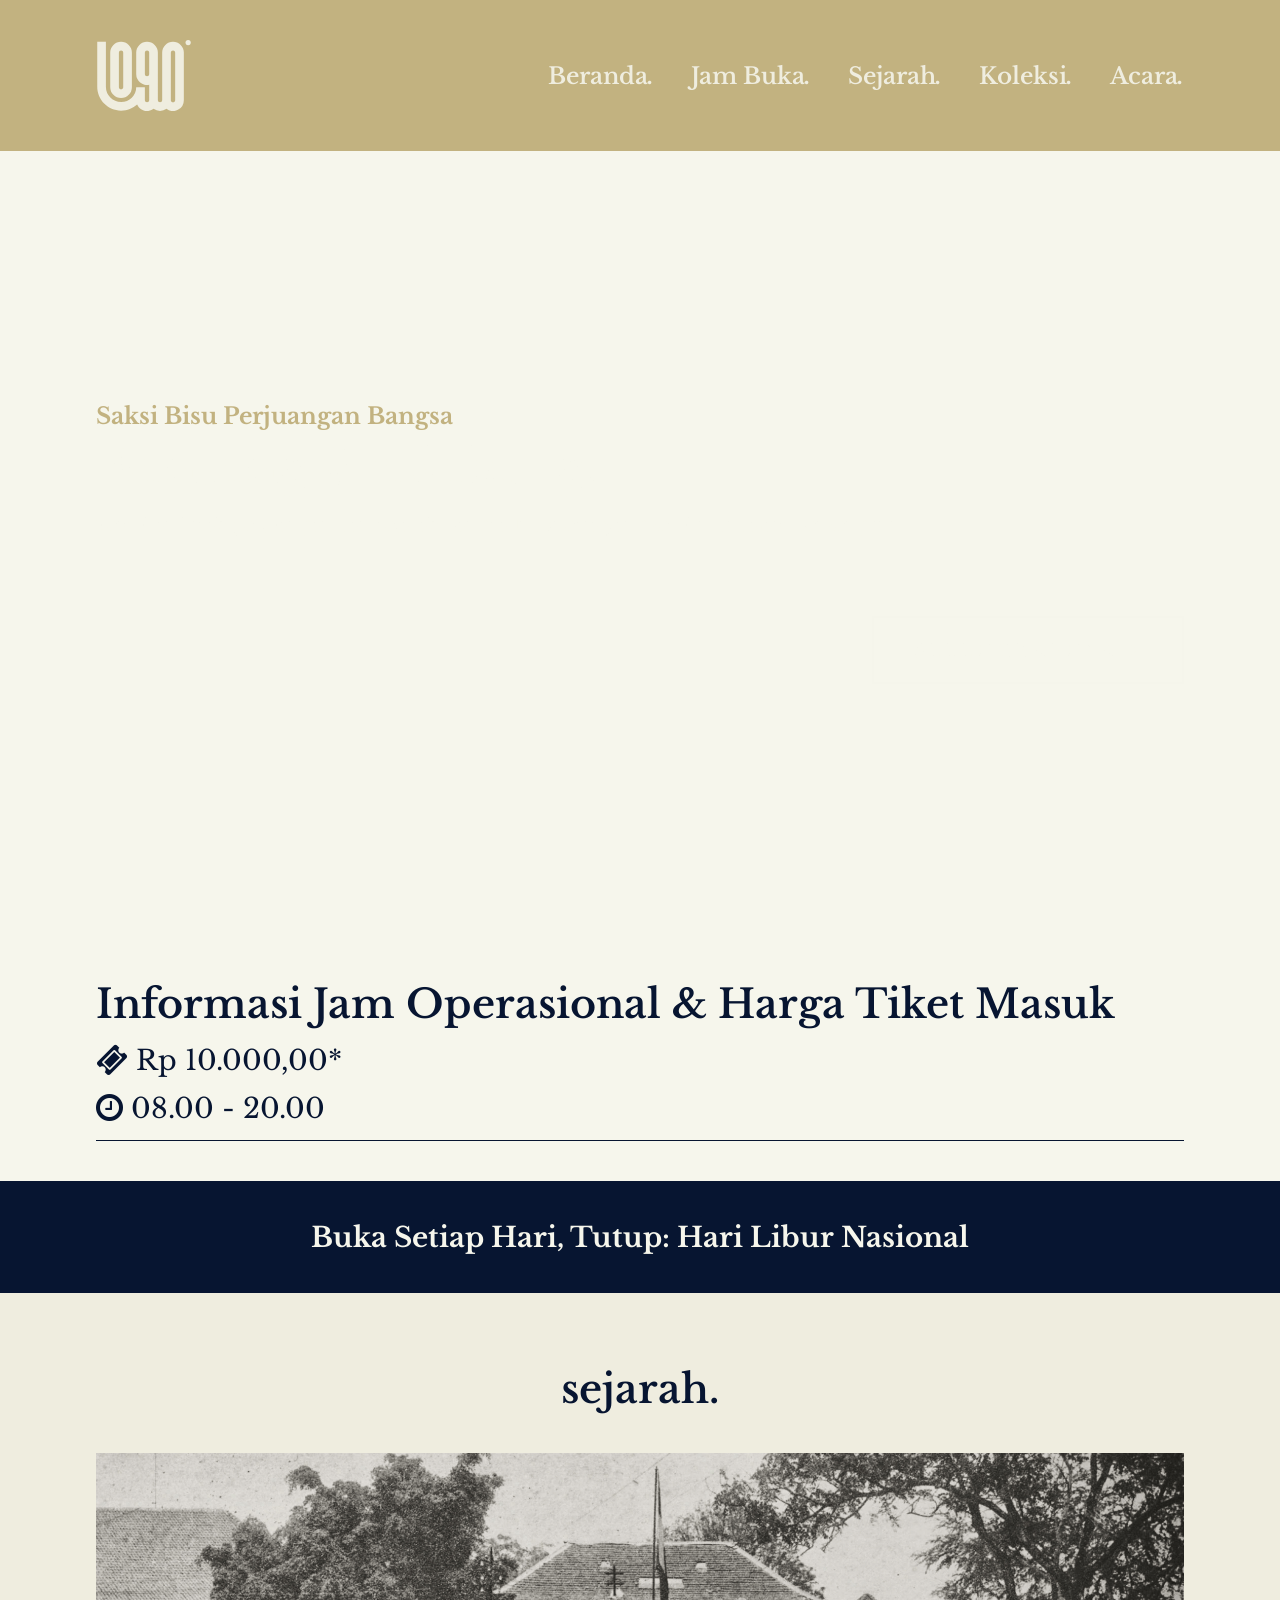
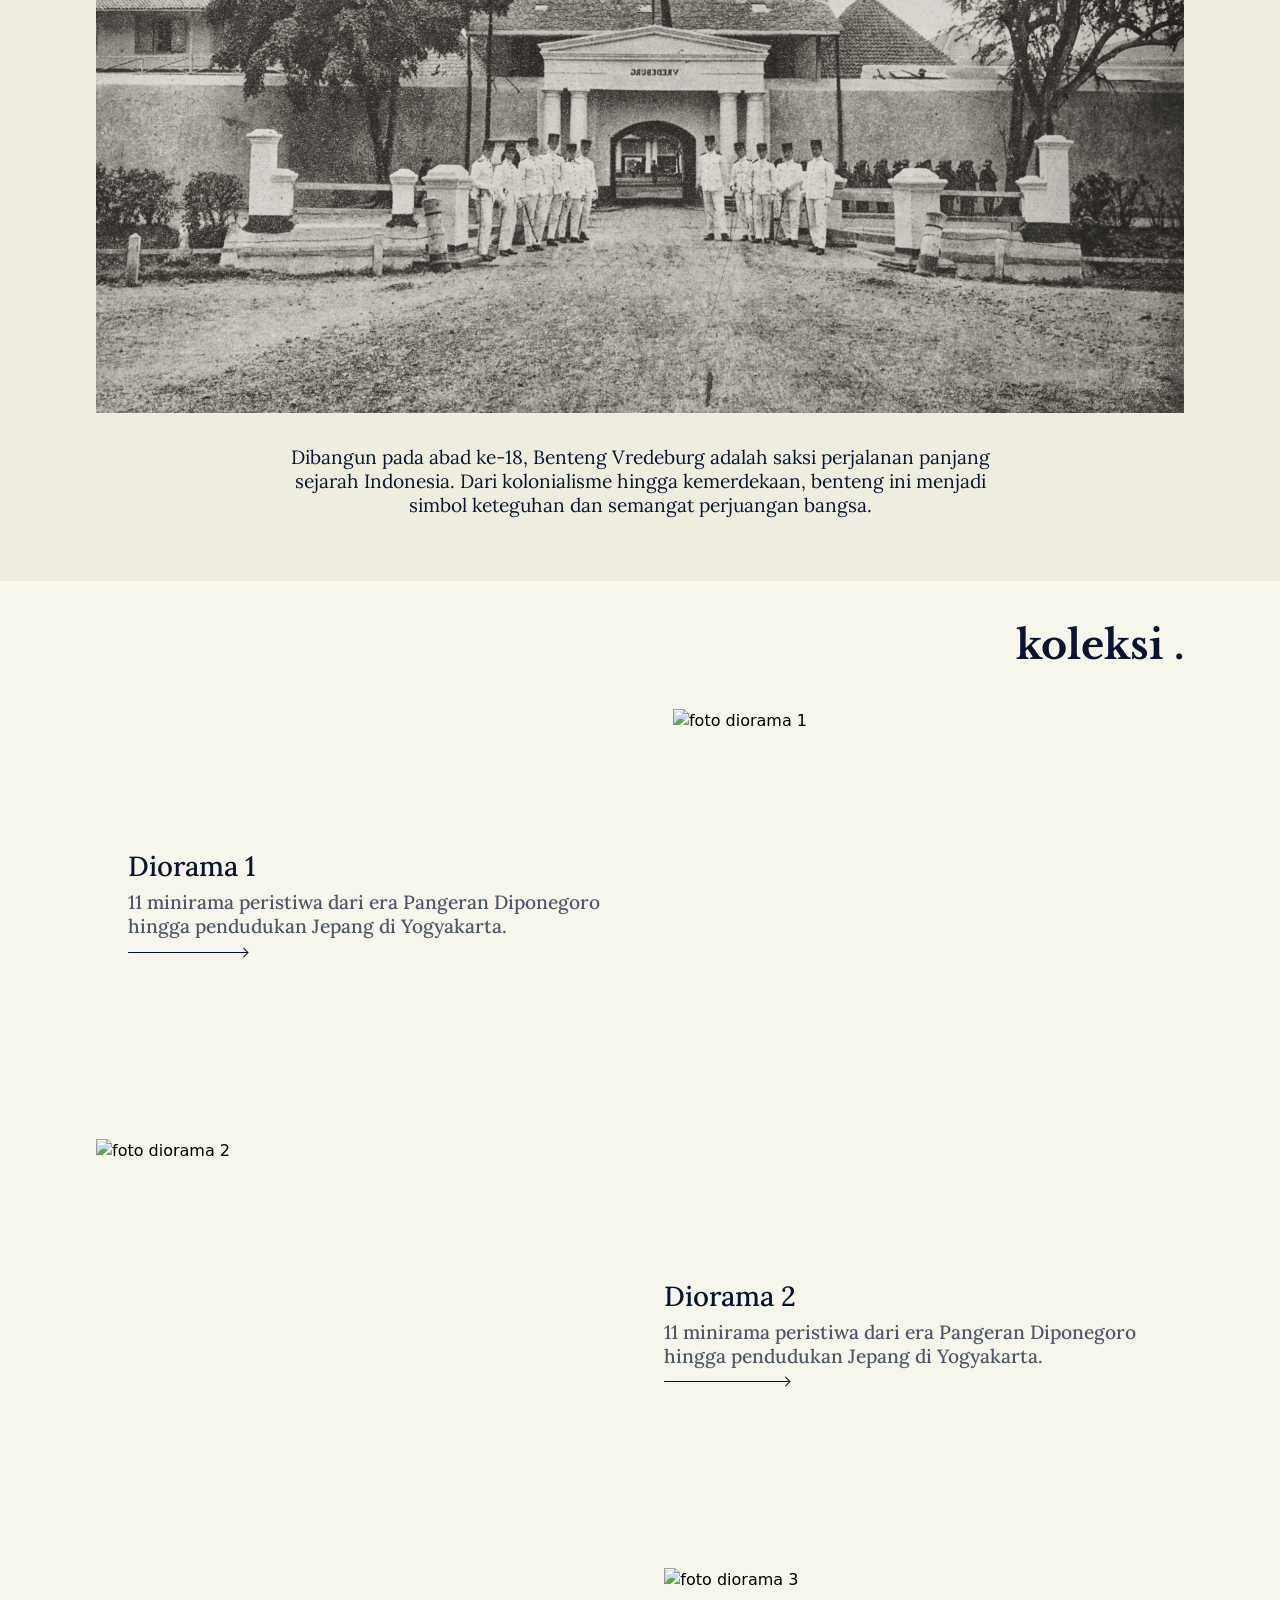
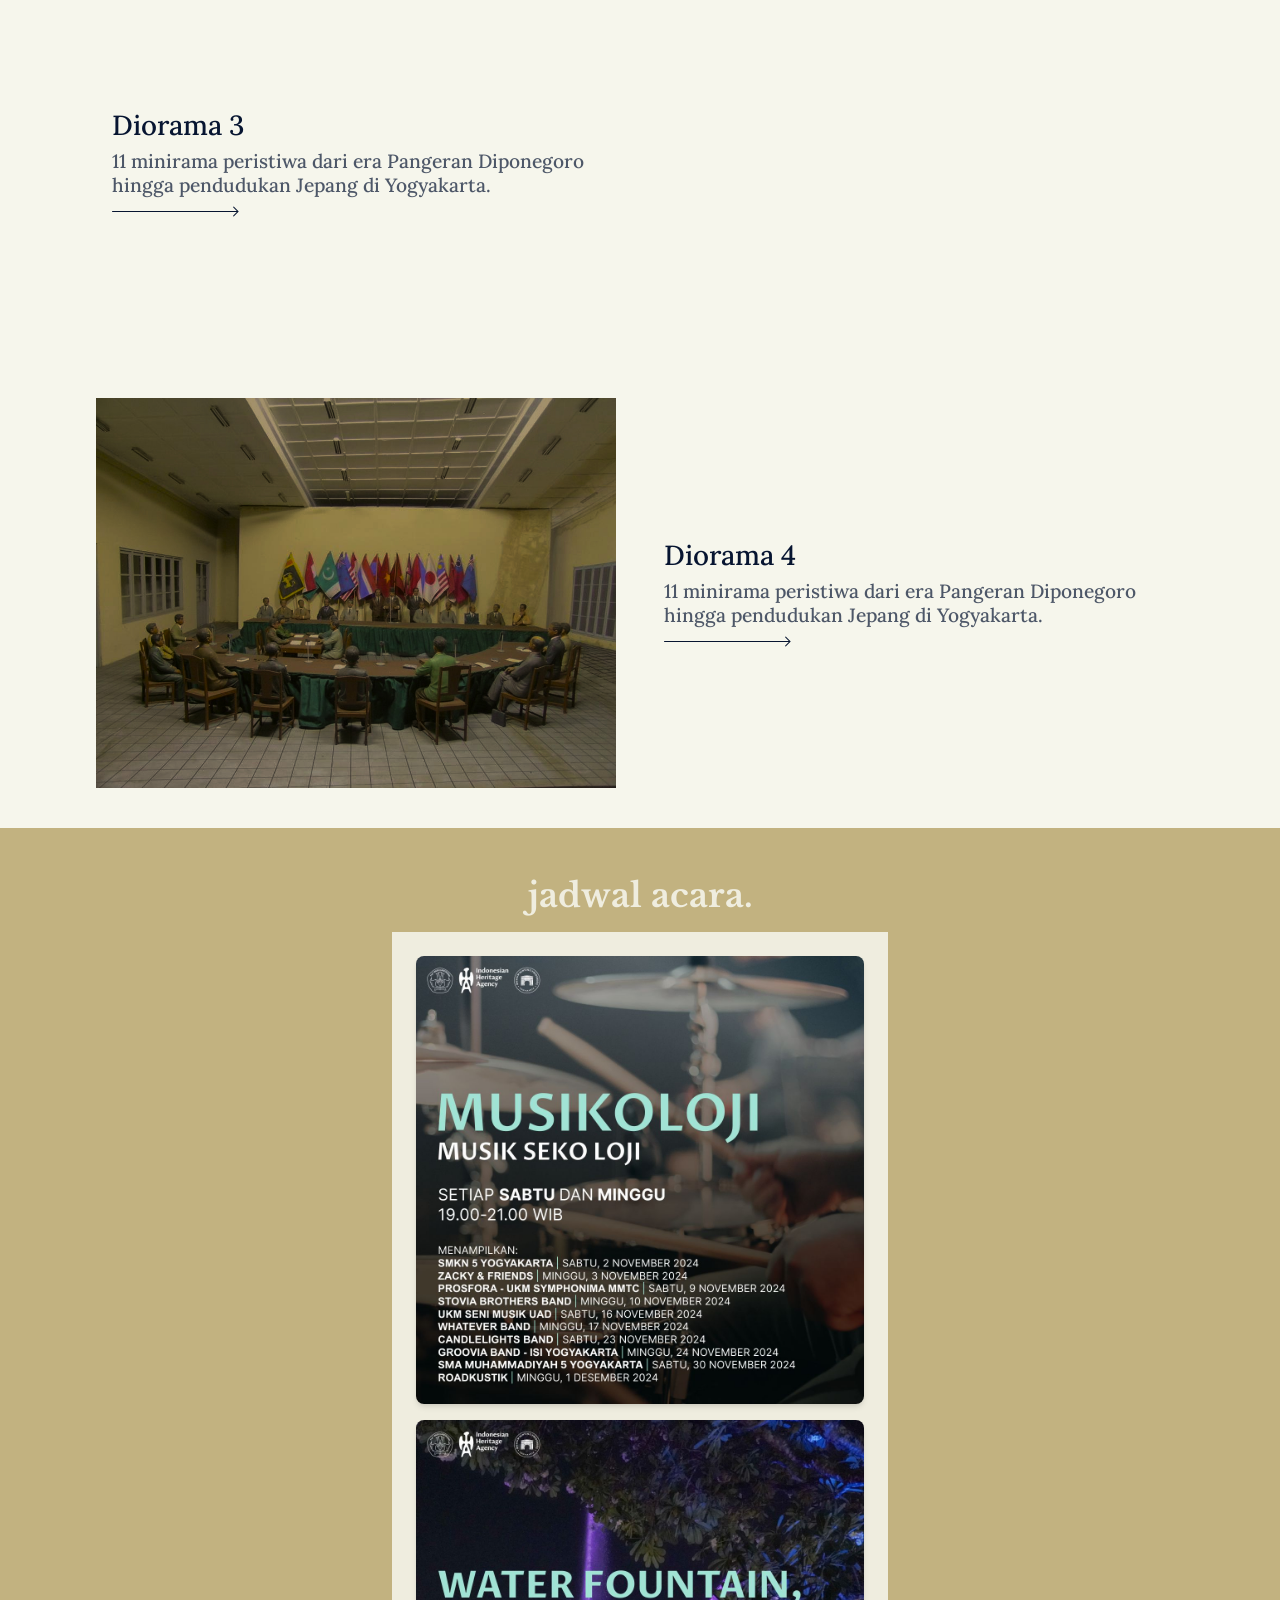
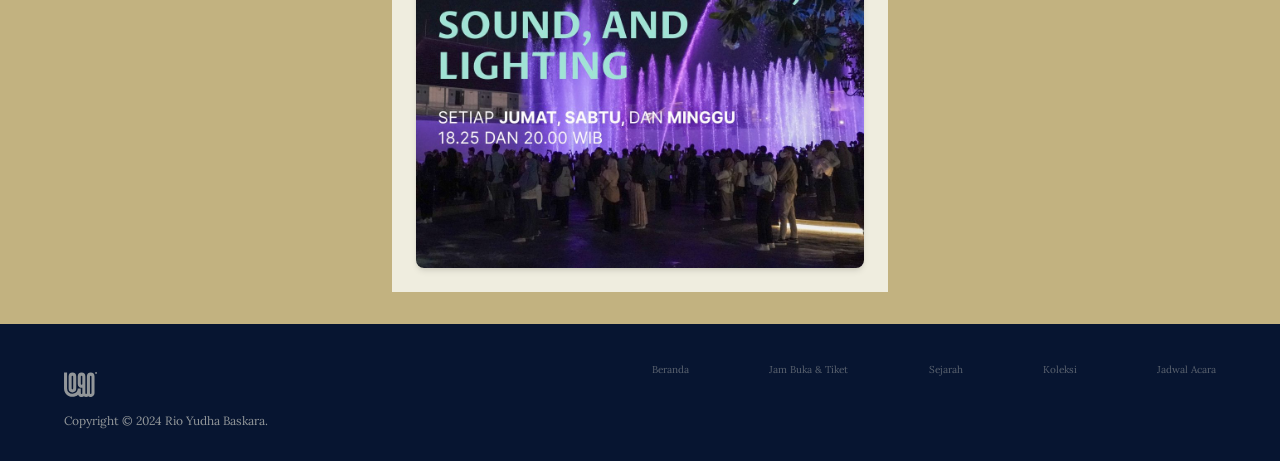
==== commit 11135222: "lg view koleksi" ====
--- a/index.html
+++ b/index.html
@@ -204,7 +204,7 @@
         <h4 class="w-full h-auto text-center font-libre text-head4 font-[600] md:text-head3 lg:text-head2">sejarah.</h4>
       </div>
       <!-- img -->
-      <div class="h-[15rem] w-full flex justify-center content-center">
+      <div class="h-[15rem] md:h-[25rem] lg:h-[35rem] w-full flex justify-center content-center">
         <img class="object-cover w-full h-full" src="assets/img/oldbenteng.jpg" alt="foto lama benteng" />
       </div>
       <!-- text -->
@@ -217,21 +217,21 @@
     <!-- sejarah end -->
 
     <!-- koleksi -->
-    <div id="koleksi" class="flex content-center justify-center w-full h-auto px-8 pt-6 md:px-16 md:pt-8">
-      <h4 class="w-full h-auto font-bold font-libre text-head4 text-end text-accent2 md:text-head3">koleksi.</h4>
-    </div>
-    <div class="grid w-full h-auto grid-cols-4 grid-rows-4 gap-6 px-8 py-6 md:py-8 md:px-16 md:gap-8">
-      <div class="flex content-center justify-center w-full h-auto col-span-4 gap-4 transition-all md:gap-6 diorama1 group hover:bg-basehover" onclick="location.href='#koleksi';" style="cursor: pointer">
-        <div class="flex flex-col content-center justify-center w-full h-full p-4 md:p-6">
+    <div id="koleksi" class="flex content-center justify-center w-full h-auto px-8 pt-6 md:px-16 md:pt-8 lg:px-24 lg:pt-10">
+      <h4 class="w-full h-auto font-bold font-libre text-head4 text-end text-accent2 md:text-head3 lg:text-head2">koleksi .</h4>
+    </div>
+    <div class="grid w-full h-auto grid-cols-4 grid-rows-4 gap-6 px-8 py-6 md:py-8 md:px-16 md:gap-8 lg:py-10 lg:gap-10 lg:px-24">
+      <div class="flex content-center justify-center w-full h-auto col-span-4 gap-4 transition-all md:gap-6 lg:gap-8 diorama1 group hover:bg-basehover" onclick="location.href='#koleksi';" style="cursor: pointer">
+        <div class="flex flex-col content-center justify-center w-full h-full p-4 md:p-6 lg:p-8">
           <div class="flex flex-col content-center w-full h-auto">
             <div class="w-full h-auto">
-              <p class="w-full h-auto font-medium font-lora text-prlarge text-accent2 md:text-head5">Diorama 1</p>
+              <p class="w-full h-auto font-medium font-lora text-prlarge text-accent2 md:text-head5 lg:text-head4">Diorama 1</p>
             </div>
             <div>
-              <p class="w-full h-auto py-2 font-medium font-lora text-prsmall text-accent2 opacity-70 md:text-prregular">11 minirama peristiwa dari era Pangeran Diponegoro hingga pendudukan Jepang di Yogyakarta.</p>
+              <p class="w-full h-auto py-2 font-medium font-lora text-prsmall text-accent2 opacity-70 md:text-prregular lg:text-prlarge">11 minirama peristiwa dari era Pangeran Diponegoro hingga pendudukan Jepang di Yogyakarta.</p>
             </div>
             <div class="flex w-full h-3 space-2">
-              <div class="garis1 rounded-full relative inline-block w-1/5 h-[1px] my-[5.7px] bg-accent2 group-hover:w-1/3 transition-all duration-300 md:w-1/3 md:group-hover:w-1/2">
+              <div class="garis1 rounded-full relative inline-block w-1/5 h-[1px] my-[5.7px] bg-accent2 group-hover:w-1/3 transition-all duration-300 md:w-1/3 md:group-hover:w-1/2 lg:w-1/4 lg:group-hover:w-1/2">
                 <div class="rounded-full absolute top-1 right-[3px] w-[7px] h-[1px] bg-accent2 transform origin-[calc(100%-1px)] rotate-[135deg]"></div>
                 <div class="rounded-full absolute bottom-1 right-[3px] w-[7px] h-[1px] bg-accent2 transform origin-[calc(100%-1px)] -rotate-[135deg]"></div>
               </div>
@@ -242,20 +242,20 @@
           <img class="object-cover w-full h-full" src="assets/img/diorama1.jpg" alt="foto diorama 1" />
         </div>
       </div>
-      <div id="diorama2" class="flex content-center justify-center w-full h-auto col-span-4 gap-4 transition-all md:gap-6 diorama2 group hover:bg-basehover" onclick="location.href='#diorama2';" style="cursor: pointer">
+      <div id="diorama2" class="flex content-center justify-center w-full h-auto col-span-4 gap-4 transition-all md:gap-6 lg:gap-8 diorama2 group hover:bg-basehover" onclick="location.href='#diorama2';" style="cursor: pointer">
         <div class="w-full h-full">
           <img class="object-cover w-full h-full" src="assets/img/diorama2.jpg" alt="foto diorama 2" />
         </div>
         <div class="flex flex-col content-center justify-center w-full h-full p-4">
           <div class="flex flex-col content-center w-full h-auto">
             <div class="w-full h-auto">
-              <p class="w-full h-auto font-medium font-lora text-prlarge text-accent2 md:text-head5">Diorama 2</p>
+              <p class="w-full h-auto font-medium font-lora text-prlarge text-accent2 md:text-head5 lg:text-head4">Diorama 2</p>
             </div>
             <div>
-              <p class="w-full h-auto py-2 font-medium font-lora text-prsmall text-accent2 opacity-70 md:text-prregular">11 minirama peristiwa dari era Pangeran Diponegoro hingga pendudukan Jepang di Yogyakarta.</p>
+              <p class="w-full h-auto py-2 font-medium font-lora text-prsmall text-accent2 opacity-70 md:text-prregular lg:text-prlarge">11 minirama peristiwa dari era Pangeran Diponegoro hingga pendudukan Jepang di Yogyakarta.</p>
             </div>
             <div class="flex w-full h-3 space-2">
-              <div class="garis1 rounded-full relative inline-block w-1/5 h-[1px] my-[5.7px] bg-accent2 group-hover:w-1/3 transition-all duration-300 md:w-1/3 md:group-hover:w-1/2">
+              <div class="garis1 rounded-full relative inline-block w-1/5 h-[1px] my-[5.7px] bg-accent2 group-hover:w-1/3 transition-all duration-300 md:w-1/3 md:group-hover:w-1/2 lg:w-1/4 lg:group-hover:w-1/2">
                 <div class="rounded-full absolute top-1 right-[3px] w-[7px] h-[1px] bg-accent2 transform origin-[calc(100%-1px)] rotate-[135deg]"></div>
                 <div class="rounded-full absolute bottom-1 right-[3px] w-[7px] h-[1px] bg-accent2 transform origin-[calc(100%-1px)] -rotate-[135deg]"></div>
               </div>
@@ -263,17 +263,17 @@
           </div>
         </div>
       </div>
-      <div id="diorama3" class="flex content-center justify-center w-full h-auto col-span-4 gap-4 transition-all md:gap-6 diorama3 group hover:bg-basehover" onclick="location.href='#diorama3';" style="cursor: pointer">
+      <div id="diorama3" class="flex content-center justify-center w-full h-auto col-span-4 gap-4 transition-all md:gap-6 lg:gap-8 diorama3 group hover:bg-basehover" onclick="location.href='#diorama3';" style="cursor: pointer">
         <div class="flex flex-col content-center justify-center w-full h-full p-4">
           <div class="flex flex-col content-center w-full h-auto">
             <div class="w-full h-auto">
-              <p class="w-full h-auto font-medium font-lora text-prlarge text-accent2 md:text-head5">Diorama 3</p>
+              <p class="w-full h-auto font-medium font-lora text-prlarge text-accent2 md:text-head5 lg:text-head4">Diorama 3</p>
             </div>
             <div>
-              <p class="w-full h-auto py-2 font-medium font-lora text-prsmall text-accent2 opacity-70 md:text-prregular">11 minirama peristiwa dari era Pangeran Diponegoro hingga pendudukan Jepang di Yogyakarta.</p>
+              <p class="w-full h-auto py-2 font-medium font-lora text-prsmall text-accent2 opacity-70 md:text-prregular lg:text-prlarge">11 minirama peristiwa dari era Pangeran Diponegoro hingga pendudukan Jepang di Yogyakarta.</p>
             </div>
             <div class="flex w-full h-3 space-2">
-              <div class="garis1 rounded-full relative inline-block w-1/5 h-[1px] my-[5.7px] bg-accent2 group-hover:w-1/3 transition-all duration-300 md:w-1/3 md:group-hover:w-1/2">
+              <div class="garis1 rounded-full relative inline-block w-1/5 h-[1px] my-[5.7px] bg-accent2 group-hover:w-1/3 transition-all duration-300 md:w-1/3 md:group-hover:w-1/2 lg:w-1/4 lg:group-hover:w-1/2">
                 <div class="rounded-full absolute top-1 right-[3px] w-[7px] h-[1px] bg-accent2 transform origin-[calc(100%-1px)] rotate-[135deg]"></div>
                 <div class="rounded-full absolute bottom-1 right-[3px] w-[7px] h-[1px] bg-accent2 transform origin-[calc(100%-1px)] -rotate-[135deg]"></div>
               </div>
@@ -284,20 +284,20 @@
           <img class="object-cover w-full h-full" src="assets/img/diorama3.jpg" alt="foto diorama 3" />
         </div>
       </div>
-      <div id="diorama4" class="flex content-center justify-center w-full h-auto col-span-4 gap-4 transition-all md:gap-6 diorama4 group hover:bg-basehover" onclick="location.href='#diorama4';" style="cursor: pointer">
+      <div id="diorama4" class="flex content-center justify-center w-full h-auto col-span-4 gap-4 transition-all md:gap-6 lg:gap-8 diorama4 group hover:bg-basehover" onclick="location.href='#diorama4';" style="cursor: pointer">
         <div class="w-full h-full">
           <img class="object-cover w-full h-full" src="assets/img/diorama4.jpg" alt="foto diorama 4" />
         </div>
         <div class="flex flex-col content-center justify-center w-full h-full p-4">
           <div class="flex flex-col content-center w-full h-auto">
             <div class="w-full h-auto">
-              <p class="w-full h-auto font-medium font-lora text-prlarge text-accent2 md:text-head5">Diorama 4</p>
+              <p class="w-full h-auto font-medium font-lora text-prlarge text-accent2 md:text-head5 lg:text-head4">Diorama 4</p>
             </div>
             <div>
-              <p class="w-full h-auto py-2 font-medium font-lora text-prsmall text-accent2 opacity-70 md:text-prregular">11 minirama peristiwa dari era Pangeran Diponegoro hingga pendudukan Jepang di Yogyakarta.</p>
+              <p class="w-full h-auto py-2 font-medium font-lora text-prsmall text-accent2 opacity-70 md:text-prregular lg:text-prlarge">11 minirama peristiwa dari era Pangeran Diponegoro hingga pendudukan Jepang di Yogyakarta.</p>
             </div>
             <div class="flex w-full h-3 space-2">
-              <div class="garis1 rounded-full relative inline-block w-1/5 h-[1px] my-[5.7px] bg-accent2 group-hover:w-1/3 transition-all duration-300 md:w-1/3 md:group-hover:w-1/2">
+              <div class="garis1 rounded-full relative inline-block w-1/5 h-[1px] my-[5.7px] bg-accent2 group-hover:w-1/3 transition-all duration-300 md:w-1/3 md:group-hover:w-1/2 lg:w-1/4 lg:group-hover:w-1/2">
                 <div class="rounded-full absolute top-1 right-[3px] w-[7px] h-[1px] bg-accent2 transform origin-[calc(100%-1px)] rotate-[135deg]"></div>
                 <div class="rounded-full absolute bottom-1 right-[3px] w-[7px] h-[1px] bg-accent2 transform origin-[calc(100%-1px)] -rotate-[135deg]"></div>
               </div>
--- a/src/output.css
+++ b/src/output.css
@@ -1250,6 +1250,10 @@
     height: 8rem;
   }
 
+  .md\:h-\[25rem\] {
+    height: 25rem;
+  }
+
   .md\:w-1\/3 {
     width: 33.333333%;
   }
@@ -1443,8 +1447,24 @@
     height: 9rem;
   }
 
+  .lg\:h-\[35rem\] {
+    height: 35rem;
+  }
+
+  .lg\:w-1\/4 {
+    width: 25%;
+  }
+
   .lg\:grid-cols-12 {
     grid-template-columns: repeat(12, minmax(0, 1fr));
+  }
+
+  .lg\:gap-10 {
+    gap: 2.5rem;
+  }
+
+  .lg\:gap-8 {
+    gap: 2rem;
   }
 
   .lg\:gap-x-8 {
@@ -1464,6 +1484,10 @@
     margin-bottom: calc(5rem * var(--tw-space-y-reverse));
   }
 
+  .lg\:p-8 {
+    padding: 2rem;
+  }
+
   .lg\:px-24 {
     padding-left: 6rem;
     padding-right: 6rem;
@@ -1504,6 +1528,10 @@
     padding-bottom: 1.5rem;
   }
 
+  .lg\:pt-10 {
+    padding-top: 2.5rem;
+  }
+
   .lg\:text-head1 {
     font-size: 47.78px;
     line-height: 56px;
@@ -1527,4 +1555,8 @@
     font-size: 27.65px;
     line-height: 32px;
   }
-}
+
+  .group:hover .lg\:group-hover\:w-1\/2 {
+    width: 50%;
+  }
+}
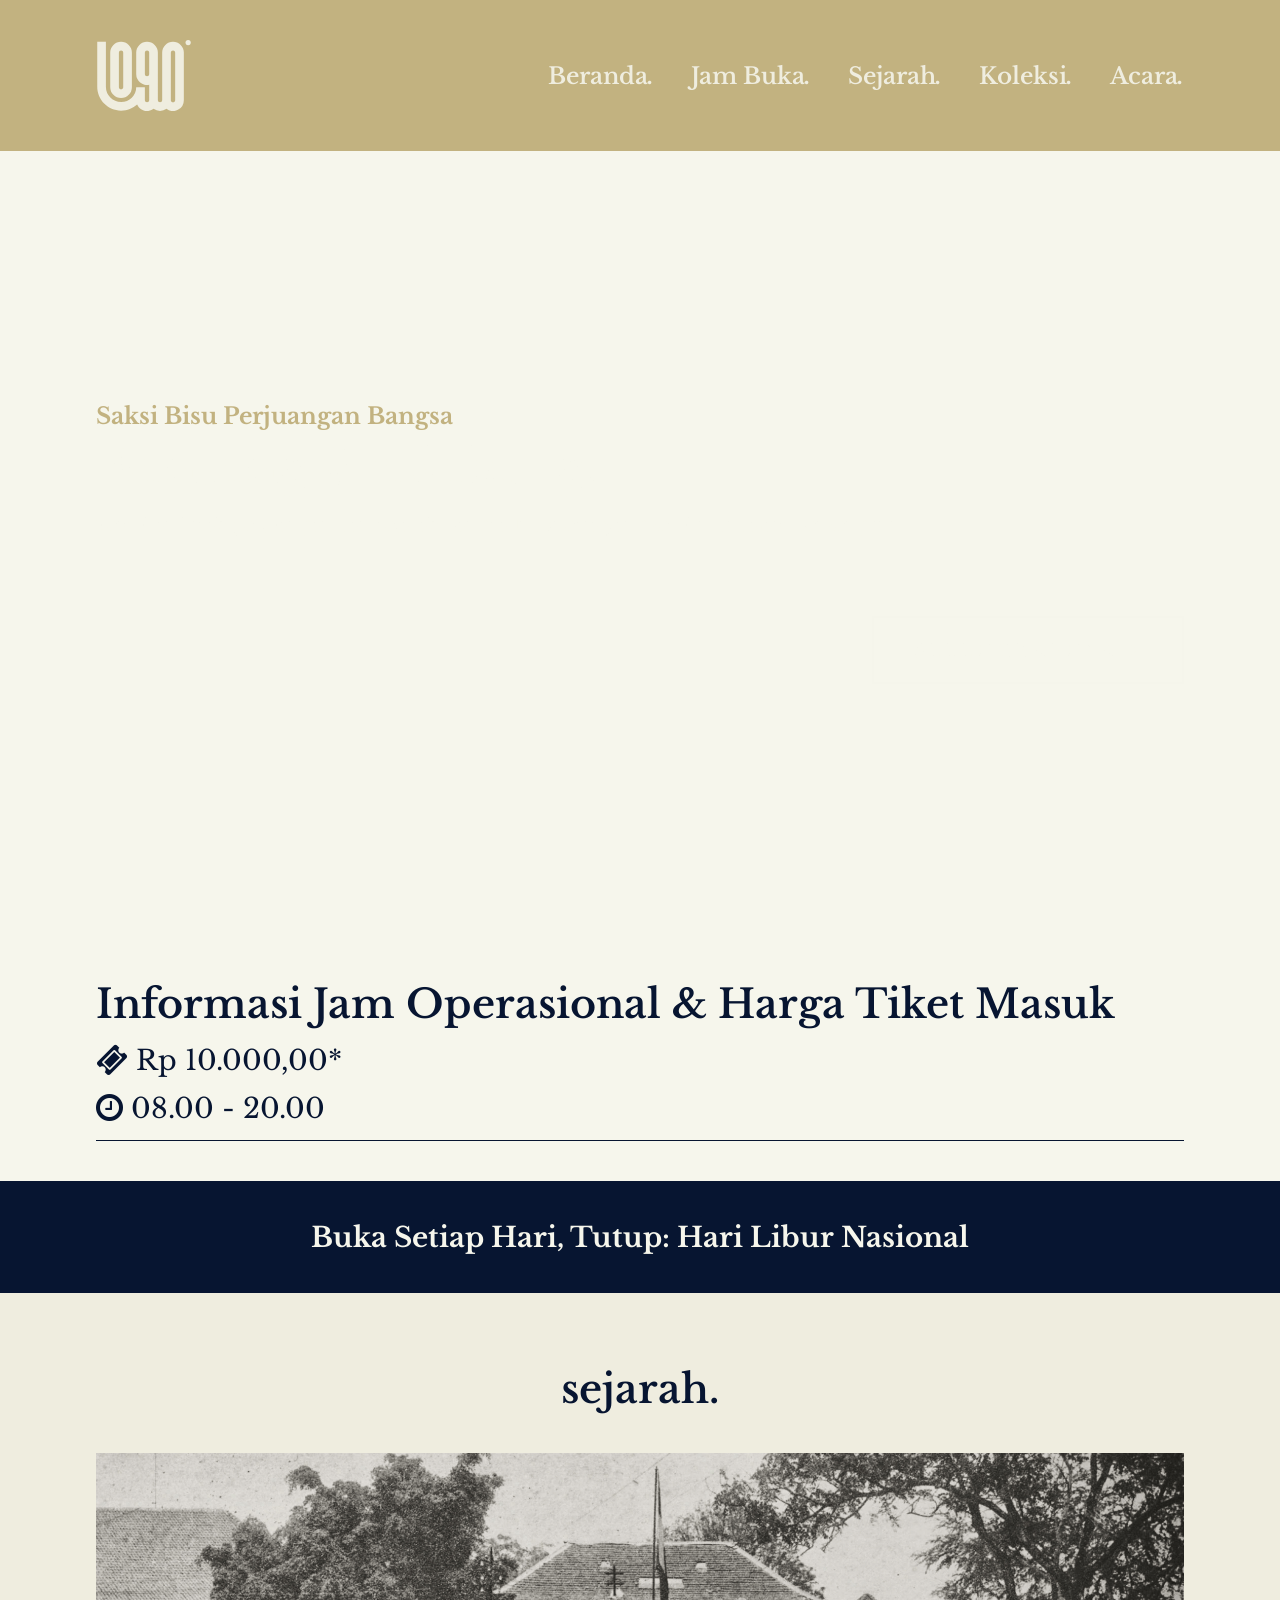
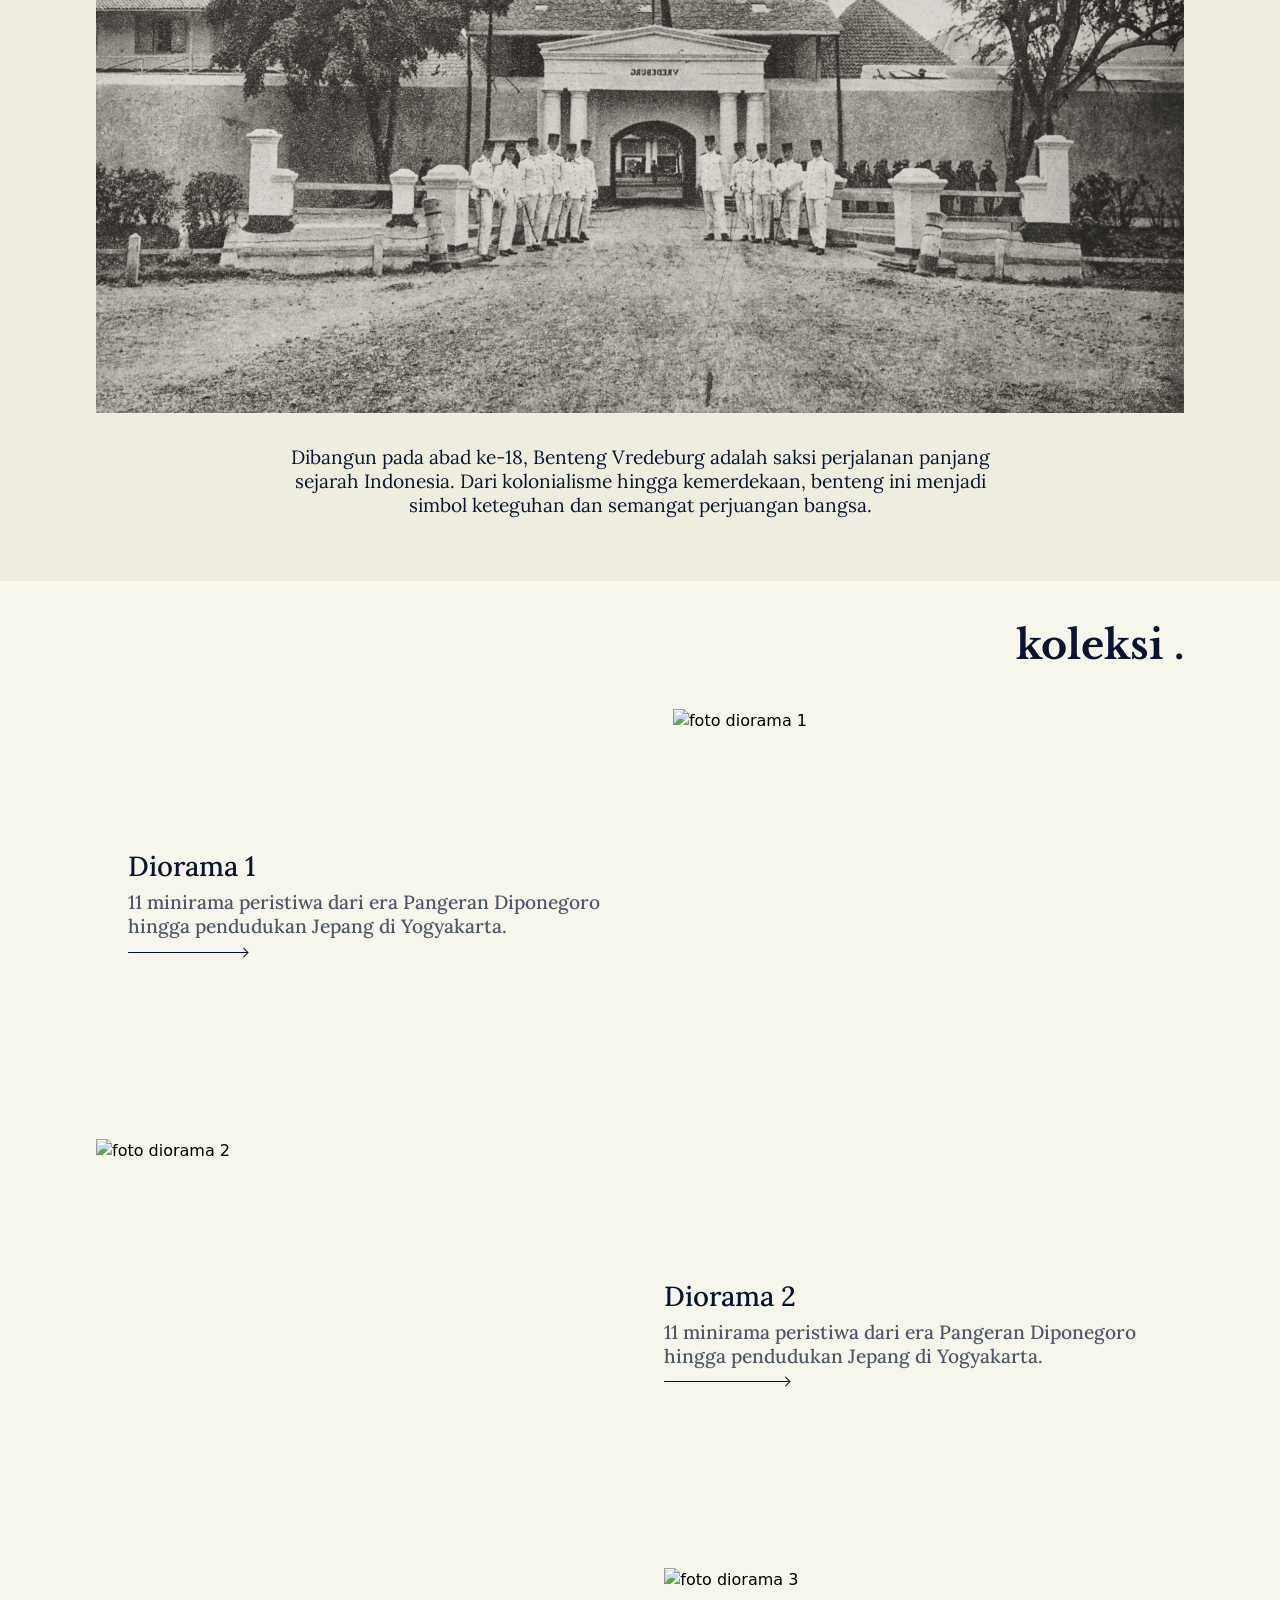
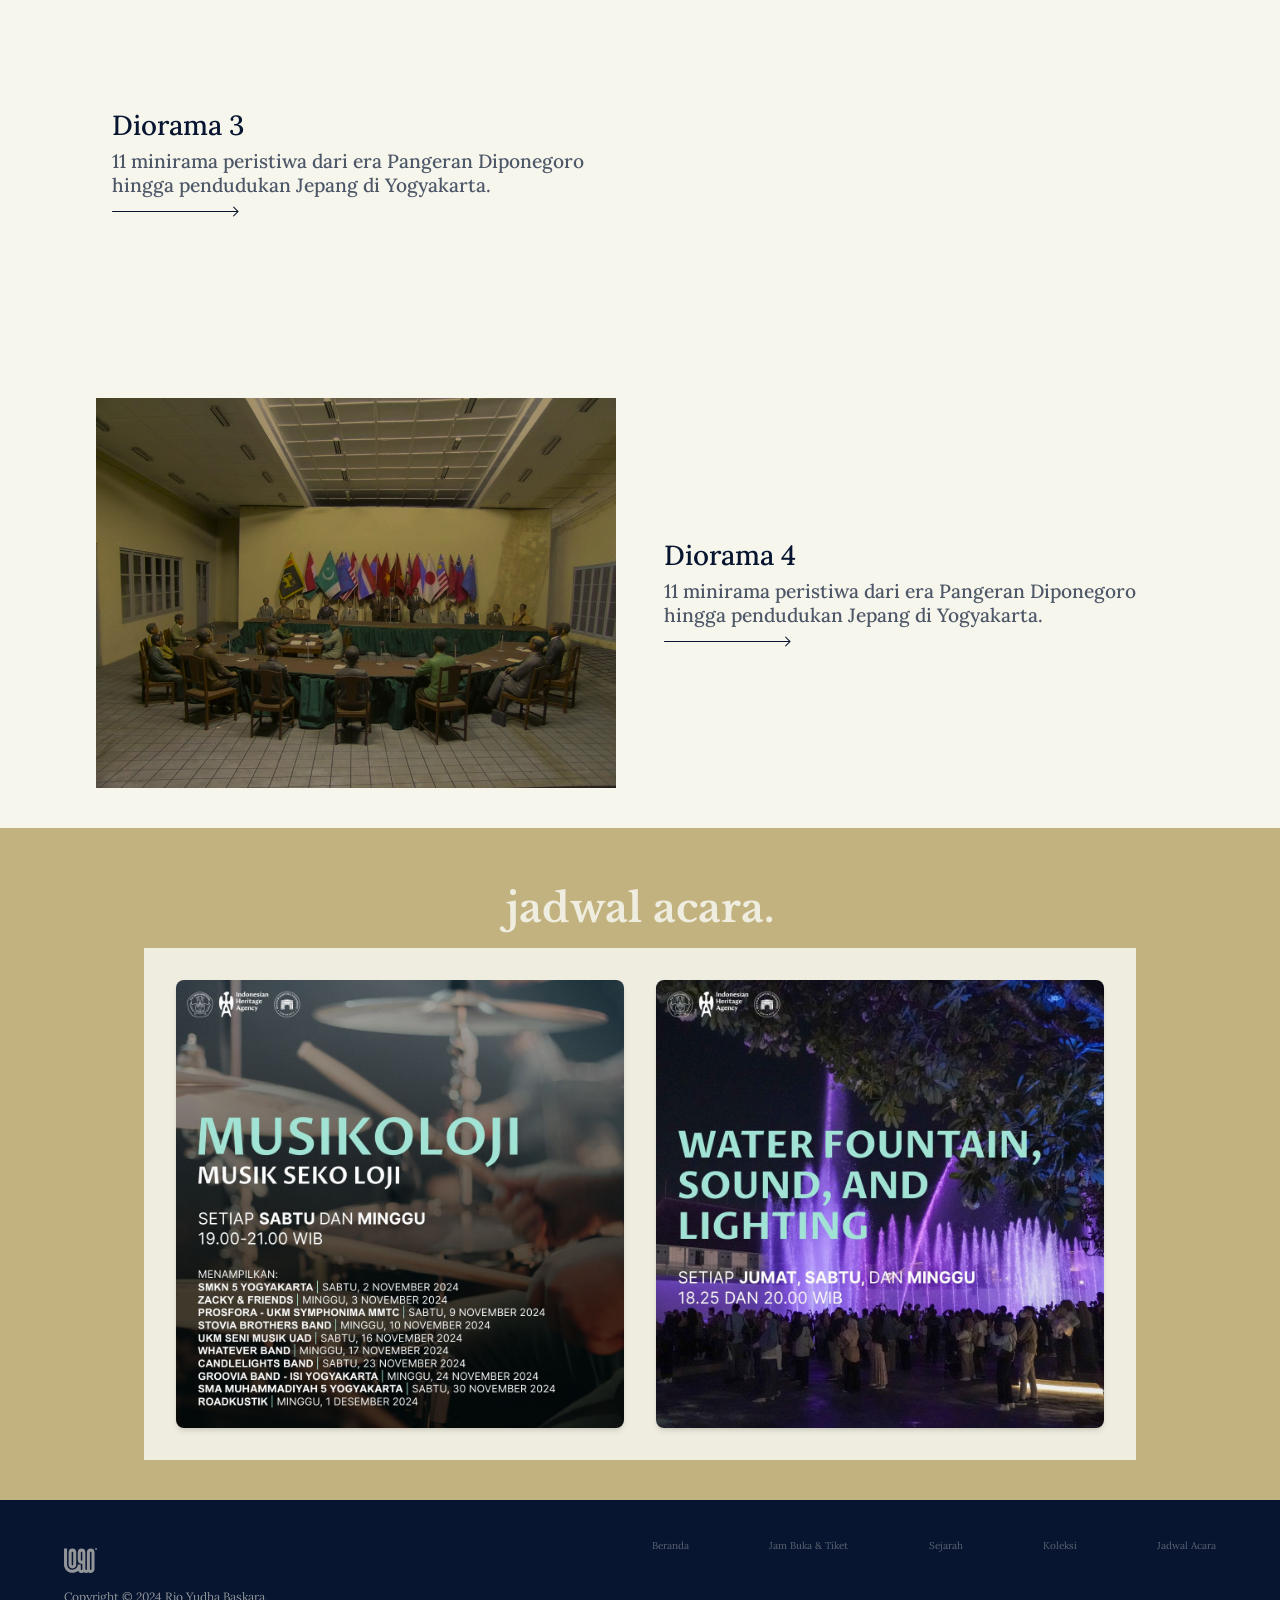
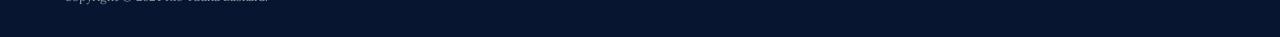
==== commit e9538a21: "lg view acara" ====
--- a/index.html
+++ b/index.html
@@ -309,13 +309,13 @@
     <!-- koleksi end -->
 
     <!-- jadwal acara -->
-    <div id="jadwal" class="flex flex-col items-center w-full px-8 py-6 md:py-8 md:px-16 bg-accent">
+    <div id="jadwal" class="flex flex-col items-center w-full px-8 py-6 md:py-8 md:px-16 lg:px-24 lg:py-10 bg-accent">
       <!-- Judul -->
       <div class="w-full py-2 md:py-4 text-second">
-        <h4 class="font-bold text-center font-libre text-head4 md:text-head3">jadwal acara.</h4>
+        <h4 class="font-bold text-center font-libre text-head4 md:text-head3 lg:text-head2">jadwal acara.</h4>
       </div>
       <!-- Kontainer Gambar -->
-      <div class="flex flex-col items-center w-auto px-4 py-4 space-y-2 bg-second md:px-6 md:py-6 md:space-y-4">
+      <div class="flex flex-col items-center content-center justify-between w-auto px-4 py-4 space-y-2 lg:flex-row bg-second md:px-6 md:py-6 md:space-y-4 lg:space-x-8 lg:space-y-0 lg:px-8 lg:py-8">
         <!-- Gambar 1 -->
         <div class="w-full max-w-md transition-all hover:opacity-80">
           <a href="https://vredeburg.id/id/page/event">
--- a/src/output.css
+++ b/src/output.css
@@ -1374,6 +1374,11 @@
     padding-bottom: 8rem;
   }
 
+  .md\:px-8 {
+    padding-left: 2rem;
+    padding-right: 2rem;
+  }
+
   .md\:pb-32 {
     padding-bottom: 8rem;
   }
@@ -1457,6 +1462,10 @@
 
   .lg\:grid-cols-12 {
     grid-template-columns: repeat(12, minmax(0, 1fr));
+  }
+
+  .lg\:flex-row {
+    flex-direction: row;
   }
 
   .lg\:gap-10 {
@@ -1484,6 +1493,24 @@
     margin-bottom: calc(5rem * var(--tw-space-y-reverse));
   }
 
+  .lg\:space-y-6 > :not([hidden]) ~ :not([hidden]) {
+    --tw-space-y-reverse: 0;
+    margin-top: calc(1.5rem * calc(1 - var(--tw-space-y-reverse)));
+    margin-bottom: calc(1.5rem * var(--tw-space-y-reverse));
+  }
+
+  .lg\:space-y-8 > :not([hidden]) ~ :not([hidden]) {
+    --tw-space-y-reverse: 0;
+    margin-top: calc(2rem * calc(1 - var(--tw-space-y-reverse)));
+    margin-bottom: calc(2rem * var(--tw-space-y-reverse));
+  }
+
+  .lg\:space-y-0 > :not([hidden]) ~ :not([hidden]) {
+    --tw-space-y-reverse: 0;
+    margin-top: calc(0px * calc(1 - var(--tw-space-y-reverse)));
+    margin-bottom: calc(0px * var(--tw-space-y-reverse));
+  }
+
   .lg\:p-8 {
     padding: 2rem;
   }
@@ -1528,6 +1555,16 @@
     padding-bottom: 1.5rem;
   }
 
+  .lg\:px-10 {
+    padding-left: 2.5rem;
+    padding-right: 2.5rem;
+  }
+
+  .lg\:px-8 {
+    padding-left: 2rem;
+    padding-right: 2rem;
+  }
+
   .lg\:pt-10 {
     padding-top: 2.5rem;
   }
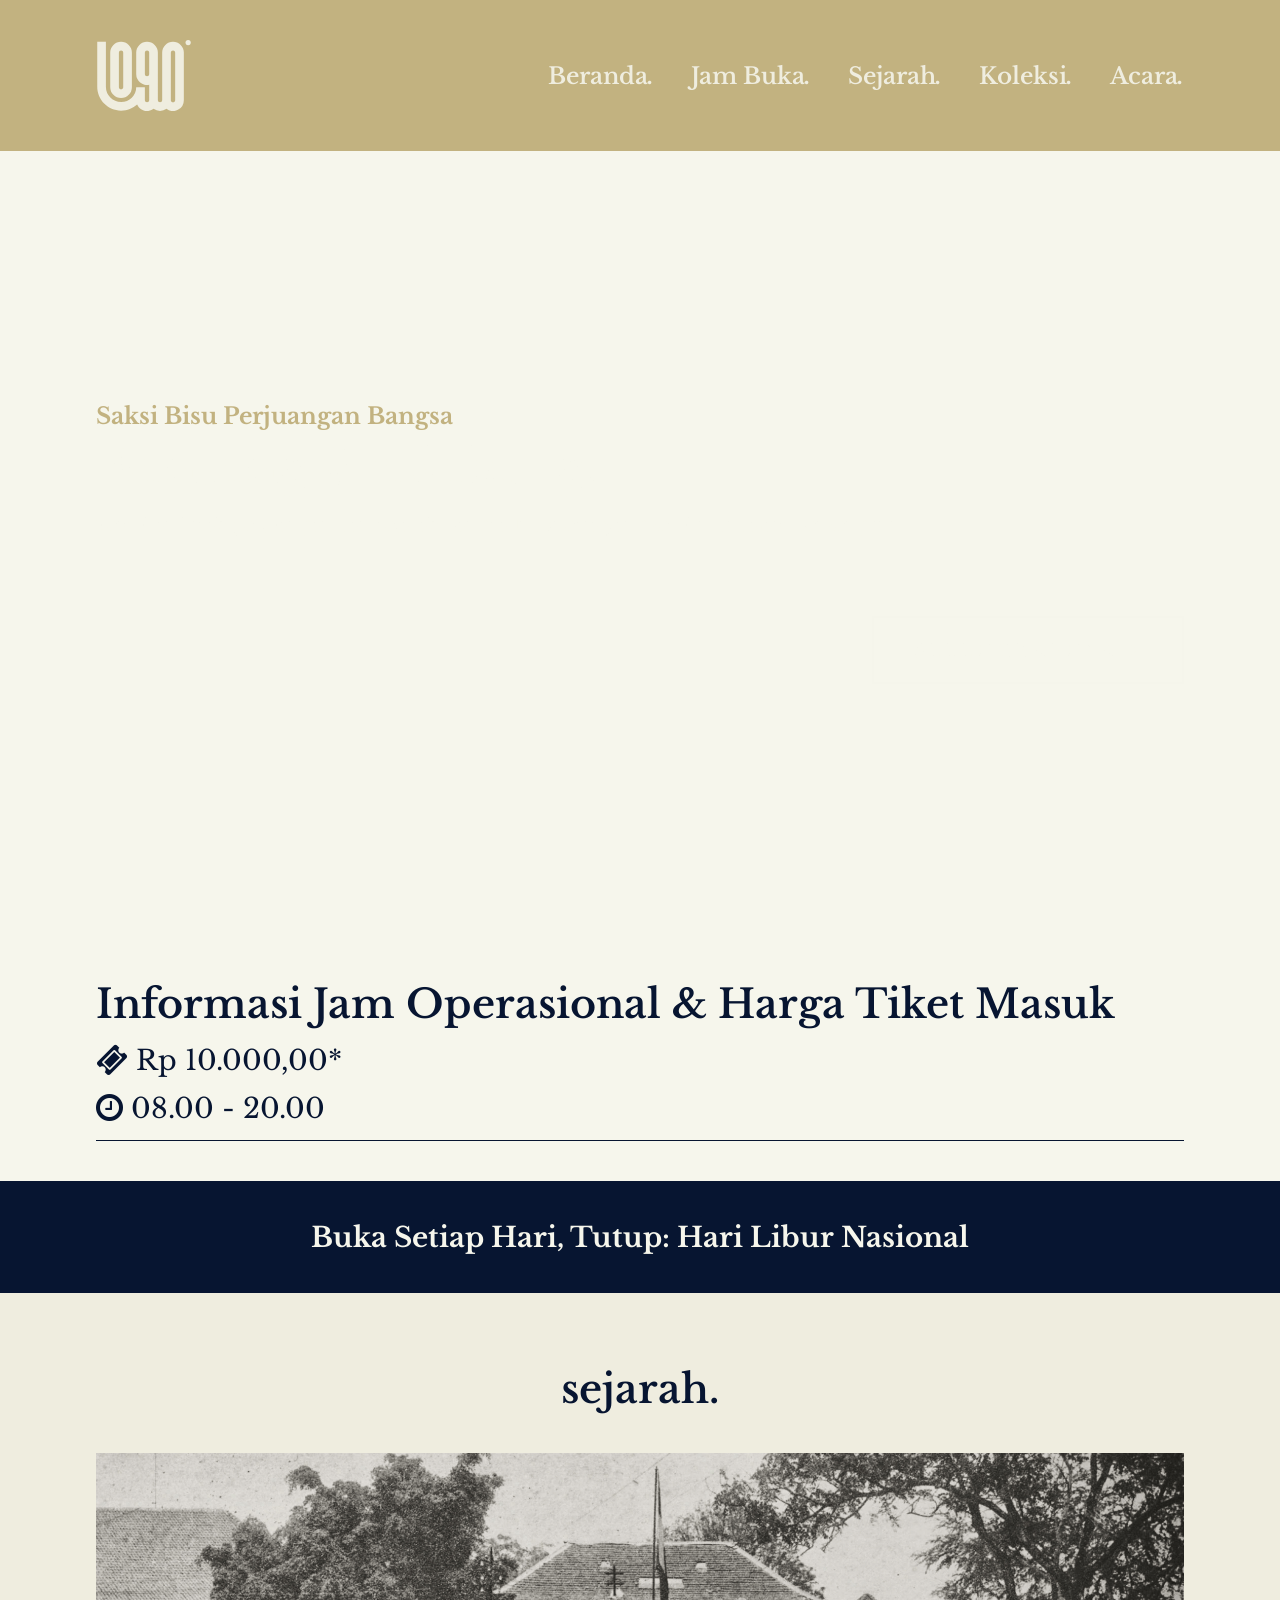
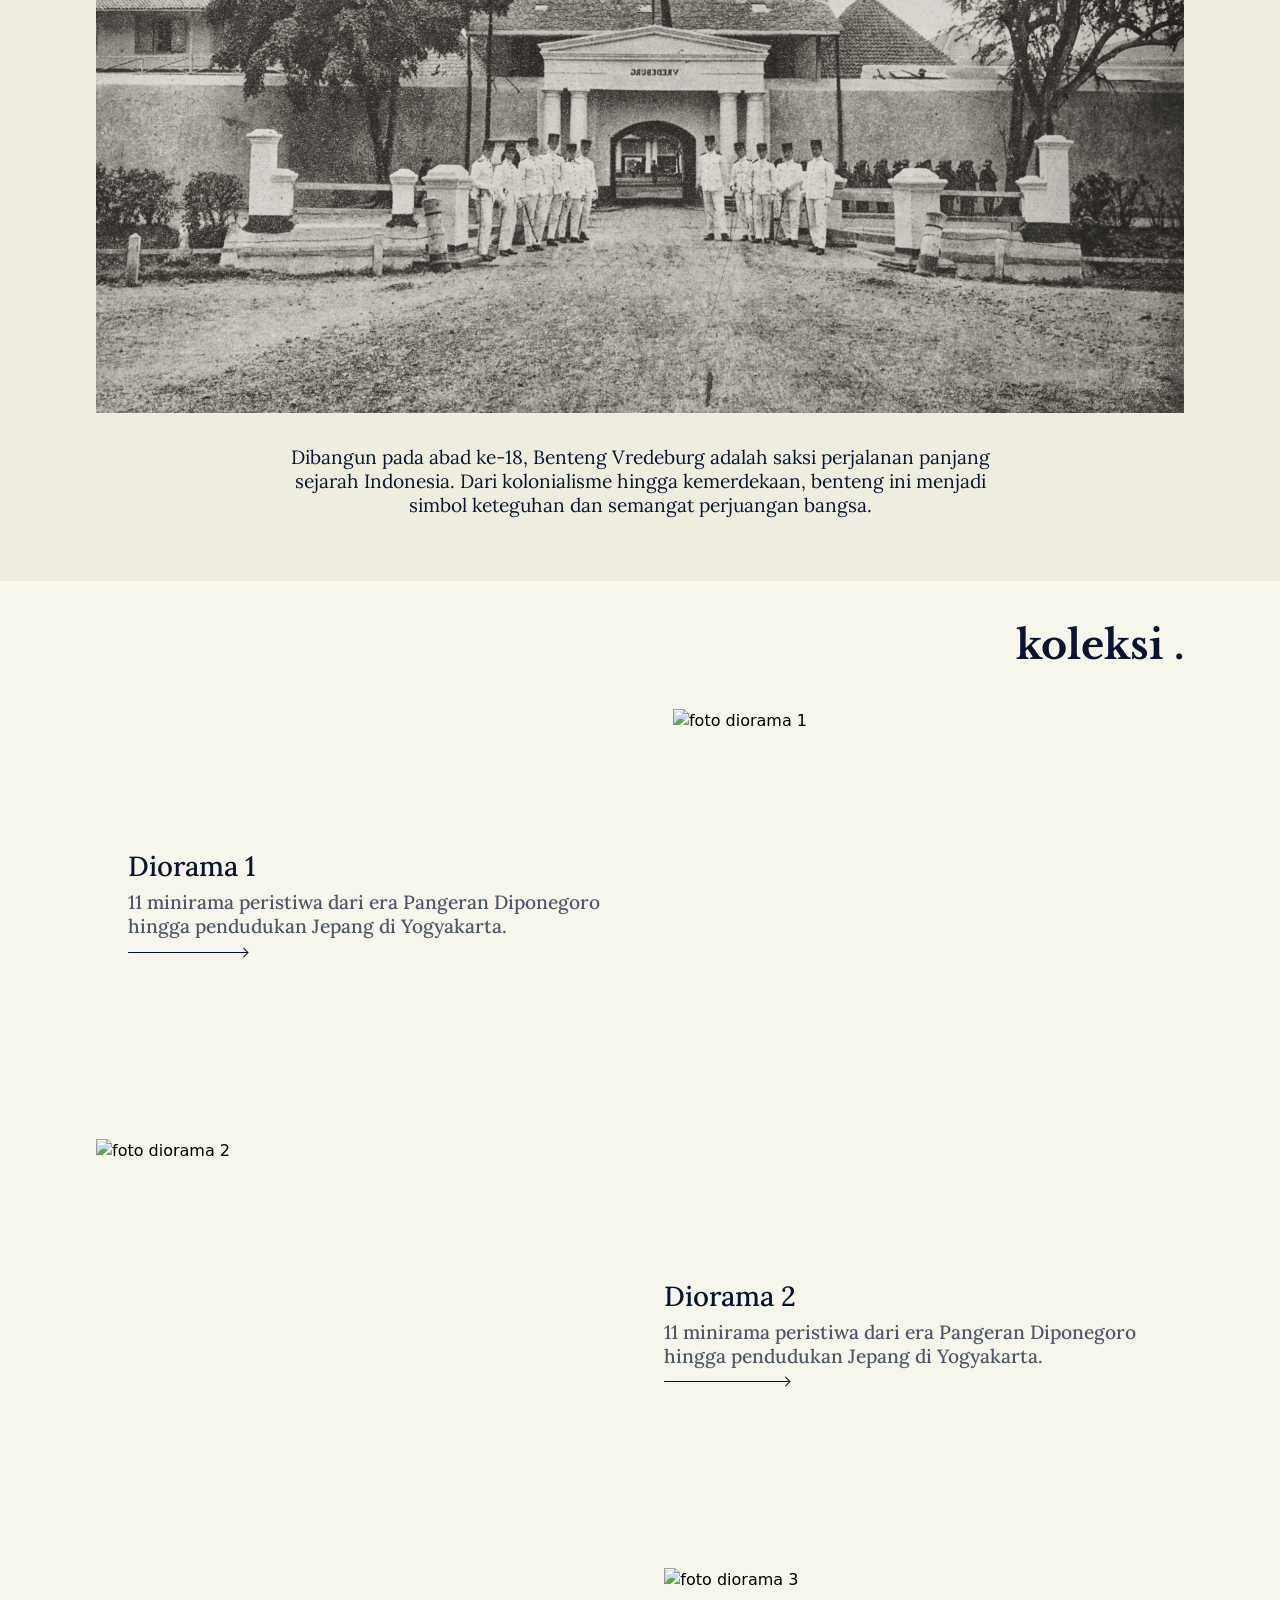
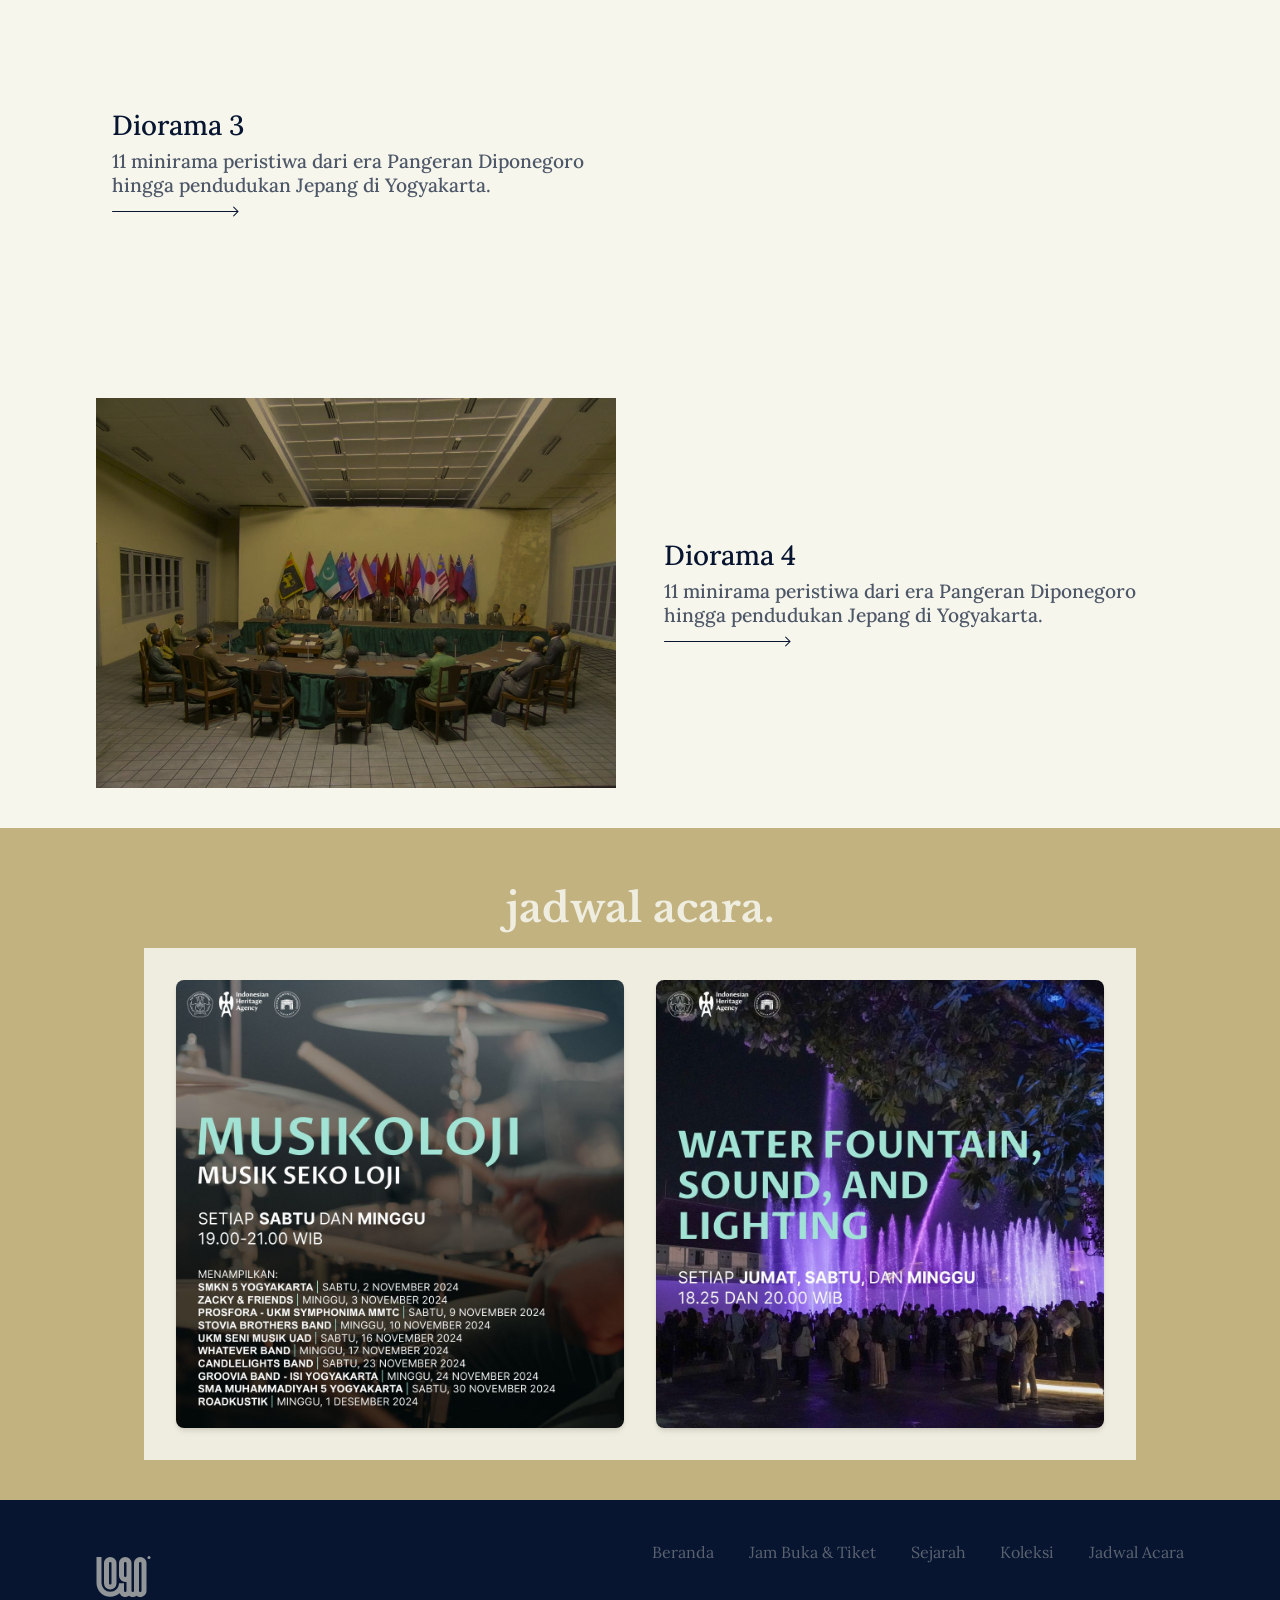
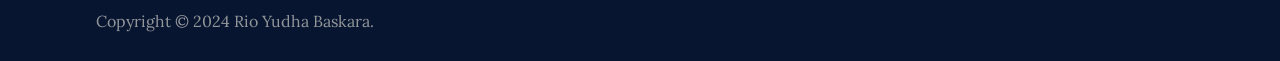
==== commit ba5be330: "lg view selesai" ====
--- a/index.html
+++ b/index.html
@@ -333,7 +333,7 @@
     <!-- jadwal cara end -->
 
     <!-- footer -->
-    <div class="flex content-center justify-center w-full h-auto px-8 py-6 space-x-4 bg-accent2 md:py-8 md:px-16 md:space-x-6">
+    <div class="flex content-center justify-center w-full h-auto px-8 py-6 space-x-4 bg-accent2 md:py-8 md:px-16 md:space-x-6 lg:px-24 lg:pt-10">
       <div class="flex flex-col w-full h-full space-y-1 opacity-60 md:space-y-4">
         <svg class="md:hidden" xmlns="http://www.w3.org/2000/svg" width="23" height="17" fill="none" viewBox="0 0 54 41">
           <path fill="#EFEDDF" d="M54 1.5a1.5 1.5 0 1 1-3 0 1.5 1.5 0 0 1 3 0Z"></path>
@@ -345,7 +345,17 @@
           ></path>
           <path fill="#EFEDDF" fill-rule="evenodd" d="M7.5 27.25a6.25 6.25 0 1 0 12.5 0v-20a6.25 6.25 0 1 0-12.5 0v20Zm6.25 1.25c-.69 0-1.25-.56-1.25-1.25v-20a1.25 1.25 0 1 1 2.5 0v20c0 .69-.56 1.25-1.25 1.25Z" clip-rule="evenodd"></path>
         </svg>
-        <svg class="hidden sm:hidden md:block" xmlns="http://www.w3.org/2000/svg" width="33" height="25" fill="none" viewBox="0 0 54 41">
+        <svg class="hidden md:block lg:hidden" xmlns="http://www.w3.org/2000/svg" width="33" height="25" fill="none" viewBox="0 0 54 41">
+          <path fill="#EFEDDF" d="M54 1.5a1.5 1.5 0 1 1-3 0 1.5 1.5 0 0 1 3 0Z"></path>
+          <path
+            fill="#EFEDDF"
+            fill-rule="evenodd"
+            d="M13.75 40.794C6.156 40.794 0 34.638 0 27.044V1h5v26.044a8.75 8.75 0 0 0 8.75 8.75c4.893 0 8.75-3.771 8.75-8.544h5v7.5a1.25 1.25 0 0 0 2.5 0v-8.875a6.25 6.25 0 0 1-7.5-6.125V7.25a6.25 6.25 0 1 1 12.5 0v27.5a1.25 1.25 0 1 0 2.5 0V7.25a6.25 6.25 0 1 1 12.5 0v27.5a6.25 6.25 0 0 1-10 5A6.222 6.222 0 0 1 36.25 41a6.222 6.222 0 0 1-3.75-1.25 6.251 6.251 0 0 1-9.466-2.47c-2.456 2.197-5.723 3.514-9.284 3.514Zm30-4.794c-.69 0-1.25-.56-1.25-1.25V7.25a1.25 1.25 0 1 1 2.5 0v27.5c0 .69-.56 1.25-1.25 1.25ZM30 19.75a1.25 1.25 0 0 1-2.5 0V7.25a1.25 1.25 0 1 1 2.5 0v12.5Z"
+            clip-rule="evenodd"
+          ></path>
+          <path fill="#EFEDDF" fill-rule="evenodd" d="M7.5 27.25a6.25 6.25 0 1 0 12.5 0v-20a6.25 6.25 0 1 0-12.5 0v20Zm6.25 1.25c-.69 0-1.25-.56-1.25-1.25v-20a1.25 1.25 0 1 1 2.5 0v20c0 .69-.56 1.25-1.25 1.25Z" clip-rule="evenodd"></path>
+        </svg>
+        <svg class="hidden lg:block" xmlns="http://www.w3.org/2000/svg" width="55" height="41" fill="none" viewBox="0 0 54 41">
           <path fill="#EFEDDF" d="M54 1.5a1.5 1.5 0 1 1-3 0 1.5 1.5 0 0 1 3 0Z"></path>
           <path
             fill="#EFEDDF"
@@ -356,25 +366,25 @@
           <path fill="#EFEDDF" fill-rule="evenodd" d="M7.5 27.25a6.25 6.25 0 1 0 12.5 0v-20a6.25 6.25 0 1 0-12.5 0v20Zm6.25 1.25c-.69 0-1.25-.56-1.25-1.25v-20a1.25 1.25 0 1 1 2.5 0v20c0 .69-.56 1.25-1.25 1.25Z" clip-rule="evenodd"></path>
         </svg>
         <div class="flex flex-col content-center justify-center w-full h-auto">
-          <p class="font-lora text-footertitle md:text-footertitlemd text-second">Copyright © 2024 Rio Yudha Baskara.</p>
+          <p class="font-lora text-footertitle md:text-footertitlemd lg:text-footertitlelg text-second">Copyright © 2024 Rio Yudha Baskara.</p>
         </div>
       </div>
       <div class="flex flex-col w-full h-full">
         <div class="flex content-center justify-between w-full h-auto space-x-1 md:space-x-2 opacity-60 text-second">
           <div class="">
-            <a href="#" class="text-center transition-all text-footernav md:text-footernavmd font-lora opacity-60 hover:opacity-100">Beranda</a>
+            <a href="#" class="text-center transition-all text-footernav md:text-footernavmd lg:text-footernavlg font-lora opacity-60 hover:opacity-100">Beranda</a>
           </div>
           <div class="">
-            <a href="#jambuka" class="text-center transition-all text-footernav md:text-footernavmd font-lora opacity-60 hover:opacity-100">Jam Buka &amp; Tiket</a>
+            <a href="#jambuka" class="text-center transition-all text-footernav md:text-footernavmd lg:text-footernavlg font-lora opacity-60 hover:opacity-100">Jam Buka &amp; Tiket</a>
           </div>
           <div class="">
-            <a href="#sejarah" class="text-center transition-all text-footernav md:text-footernavmd font-lora opacity-60 hover:opacity-100">Sejarah</a>
+            <a href="#sejarah" class="text-center transition-all text-footernav md:text-footernavmd lg:text-footernavlg font-lora opacity-60 hover:opacity-100">Sejarah</a>
           </div>
           <div class="">
-            <a href="#koleksi" class="text-center transition-all text-footernav md:text-footernavmd font-lora opacity-60 hover:opacity-100">Koleksi</a>
+            <a href="#koleksi" class="text-center transition-all text-footernav md:text-footernavmd lg:text-footernavlg font-lora opacity-60 hover:opacity-100">Koleksi</a>
           </div>
           <div class="">
-            <a href="#jadwal" class="text-center transition-all text-footernav md:text-footernavmd font-lora opacity-60 hover:opacity-100">Jadwal Acara</a>
+            <a href="#jadwal" class="text-center transition-all text-footernav md:text-footernavmd lg:text-footernavlg font-lora opacity-60 hover:opacity-100">Jadwal Acara</a>
           </div>
         </div>
       </div>
--- a/src/output.css
+++ b/src/output.css
@@ -631,6 +631,10 @@
   height: 3.5rem;
 }
 
+.h-20 {
+  height: 5rem;
+}
+
 .h-3 {
   height: 0.75rem;
 }
@@ -651,20 +655,12 @@
   height: 1px;
 }
 
-.h-\[34\.5rem\] {
-  height: 34.5rem;
-}
-
 .h-auto {
   height: auto;
 }
 
 .h-full {
   height: 100%;
-}
-
-.h-20 {
-  height: 5rem;
 }
 
 .w-1\/5 {
@@ -810,6 +806,12 @@
   margin-left: calc(1rem * calc(1 - var(--tw-space-x-reverse)));
 }
 
+.space-x-8 > :not([hidden]) ~ :not([hidden]) {
+  --tw-space-x-reverse: 0;
+  margin-right: calc(2rem * var(--tw-space-x-reverse));
+  margin-left: calc(2rem * calc(1 - var(--tw-space-x-reverse)));
+}
+
 .space-y-1 > :not([hidden]) ~ :not([hidden]) {
   --tw-space-y-reverse: 0;
   margin-top: calc(0.25rem * calc(1 - var(--tw-space-y-reverse)));
@@ -834,12 +836,6 @@
   margin-bottom: calc(1rem * var(--tw-space-y-reverse));
 }
 
-.space-x-8 > :not([hidden]) ~ :not([hidden]) {
-  --tw-space-x-reverse: 0;
-  margin-right: calc(2rem * var(--tw-space-x-reverse));
-  margin-left: calc(2rem * calc(1 - var(--tw-space-x-reverse)));
-}
-
 .scroll-smooth {
   scroll-behavior: smooth;
 }
@@ -946,6 +942,11 @@
   padding-bottom: 0.5rem;
 }
 
+.py-24 {
+  padding-top: 6rem;
+  padding-bottom: 6rem;
+}
+
 .py-4 {
   padding-top: 1rem;
   padding-bottom: 1rem;
@@ -961,29 +962,12 @@
   padding-bottom: 2rem;
 }
 
-.py-24 {
-  padding-top: 6rem;
-  padding-bottom: 6rem;
-}
-
 .pb-4 {
   padding-bottom: 1rem;
 }
 
-.pb-6 {
-  padding-bottom: 1.5rem;
-}
-
-.pt-32 {
-  padding-top: 8rem;
-}
-
 .pt-6 {
   padding-top: 1.5rem;
-}
-
-.pt-16 {
-  padding-top: 4rem;
 }
 
 .text-center {
@@ -1089,18 +1073,6 @@
 .text-second {
   --tw-text-opacity: 1;
   color: rgb(239 237 223 / var(--tw-text-opacity, 1));
-}
-
-.underline {
-  text-decoration-line: underline;
-}
-
-.underline-offset-1 {
-  text-underline-offset: 1px;
-}
-
-.underline-offset-2 {
-  text-underline-offset: 2px;
 }
 
 .opacity-0 {
@@ -1195,11 +1167,6 @@
   color: rgb(7 21 49 / var(--tw-text-opacity, 1));
 }
 
-.hover\:text-second:hover {
-  --tw-text-opacity: 1;
-  color: rgb(239 237 223 / var(--tw-text-opacity, 1));
-}
-
 .hover\:opacity-100:hover {
   opacity: 1;
 }
@@ -1217,22 +1184,11 @@
   width: 33.333333%;
 }
 
-.group:hover .group-hover\:text-second {
-  --tw-text-opacity: 1;
-  color: rgb(239 237 223 / var(--tw-text-opacity, 1));
-}
-
 .group:hover .group-hover\:text-hover {
   --tw-text-opacity: 1;
   color: rgb(77 0 19 / var(--tw-text-opacity, 1));
 }
 
-@media (min-width: 640px) {
-  .sm\:hidden {
-    display: none;
-  }
-}
-
 @media (min-width: 768px) {
   .md\:block {
     display: block;
@@ -1242,12 +1198,12 @@
     display: none;
   }
 
+  .md\:h-32 {
+    height: 8rem;
+  }
+
   .md\:h-8 {
     height: 2rem;
-  }
-
-  .md\:h-32 {
-    height: 8rem;
   }
 
   .md\:h-\[25rem\] {
@@ -1334,6 +1290,11 @@
     padding-right: 1.5rem;
   }
 
+  .md\:py-32 {
+    padding-top: 8rem;
+    padding-bottom: 8rem;
+  }
+
   .md\:py-4 {
     padding-top: 1rem;
     padding-bottom: 1rem;
@@ -1349,46 +1310,8 @@
     padding-bottom: 2rem;
   }
 
-  .md\:py-10 {
-    padding-top: 2.5rem;
-    padding-bottom: 2.5rem;
-  }
-
-  .md\:py-12 {
-    padding-top: 3rem;
-    padding-bottom: 3rem;
-  }
-
-  .md\:py-24 {
-    padding-top: 6rem;
-    padding-bottom: 6rem;
-  }
-
-  .md\:py-48 {
-    padding-top: 12rem;
-    padding-bottom: 12rem;
-  }
-
-  .md\:py-32 {
-    padding-top: 8rem;
-    padding-bottom: 8rem;
-  }
-
-  .md\:px-8 {
-    padding-left: 2rem;
-    padding-right: 2rem;
-  }
-
-  .md\:pb-32 {
-    padding-bottom: 8rem;
-  }
-
   .md\:pb-8 {
     padding-bottom: 2rem;
-  }
-
-  .md\:pt-48 {
-    padding-top: 12rem;
   }
 
   .md\:pt-8 {
@@ -1487,30 +1410,18 @@
     margin-left: calc(2rem * calc(1 - var(--tw-space-x-reverse)));
   }
 
+  .lg\:space-y-0 > :not([hidden]) ~ :not([hidden]) {
+    --tw-space-y-reverse: 0;
+    margin-top: calc(0px * calc(1 - var(--tw-space-y-reverse)));
+    margin-bottom: calc(0px * var(--tw-space-y-reverse));
+  }
+
   .lg\:space-y-20 > :not([hidden]) ~ :not([hidden]) {
     --tw-space-y-reverse: 0;
     margin-top: calc(5rem * calc(1 - var(--tw-space-y-reverse)));
     margin-bottom: calc(5rem * var(--tw-space-y-reverse));
   }
 
-  .lg\:space-y-6 > :not([hidden]) ~ :not([hidden]) {
-    --tw-space-y-reverse: 0;
-    margin-top: calc(1.5rem * calc(1 - var(--tw-space-y-reverse)));
-    margin-bottom: calc(1.5rem * var(--tw-space-y-reverse));
-  }
-
-  .lg\:space-y-8 > :not([hidden]) ~ :not([hidden]) {
-    --tw-space-y-reverse: 0;
-    margin-top: calc(2rem * calc(1 - var(--tw-space-y-reverse)));
-    margin-bottom: calc(2rem * var(--tw-space-y-reverse));
-  }
-
-  .lg\:space-y-0 > :not([hidden]) ~ :not([hidden]) {
-    --tw-space-y-reverse: 0;
-    margin-top: calc(0px * calc(1 - var(--tw-space-y-reverse)));
-    margin-bottom: calc(0px * var(--tw-space-y-reverse));
-  }
-
   .lg\:p-8 {
     padding: 2rem;
   }
@@ -1520,9 +1431,14 @@
     padding-right: 6rem;
   }
 
-  .lg\:px-28 {
-    padding-left: 7rem;
-    padding-right: 7rem;
+  .lg\:px-48 {
+    padding-left: 12rem;
+    padding-right: 12rem;
+  }
+
+  .lg\:px-8 {
+    padding-left: 2rem;
+    padding-right: 2rem;
   }
 
   .lg\:py-10 {
@@ -1530,43 +1446,32 @@
     padding-bottom: 2.5rem;
   }
 
-  .lg\:py-48 {
-    padding-top: 12rem;
-    padding-bottom: 12rem;
-  }
-
   .lg\:py-56 {
     padding-top: 14rem;
     padding-bottom: 14rem;
   }
 
+  .lg\:py-6 {
+    padding-top: 1.5rem;
+    padding-bottom: 1.5rem;
+  }
+
   .lg\:py-8 {
     padding-top: 2rem;
     padding-bottom: 2rem;
   }
 
-  .lg\:px-48 {
-    padding-left: 12rem;
-    padding-right: 12rem;
-  }
-
-  .lg\:py-6 {
-    padding-top: 1.5rem;
-    padding-bottom: 1.5rem;
-  }
-
-  .lg\:px-10 {
-    padding-left: 2.5rem;
-    padding-right: 2.5rem;
-  }
-
-  .lg\:px-8 {
-    padding-left: 2rem;
-    padding-right: 2rem;
-  }
-
   .lg\:pt-10 {
     padding-top: 2.5rem;
+  }
+
+  .lg\:text-\[20px\] {
+    font-size: 20px;
+  }
+
+  .lg\:text-footertitlelg {
+    font-size: 16px;
+    line-height: 16px;
   }
 
   .lg\:text-head1 {
@@ -1574,23 +1479,24 @@
     line-height: 56px;
   }
 
+  .lg\:text-head2 {
+    font-size: 39.81px;
+    line-height: 48px;
+  }
+
+  .lg\:text-head4 {
+    font-size: 27.65px;
+    line-height: 32px;
+  }
+
   .lg\:text-prlarge {
     font-size: 19.2px;
     line-height: 24px;
   }
 
-  .lg\:text-\[20px\] {
-    font-size: 20px;
-  }
-
-  .lg\:text-head2 {
-    font-size: 39.81px;
-    line-height: 48px;
-  }
-
-  .lg\:text-head4 {
-    font-size: 27.65px;
-    line-height: 32px;
+  .lg\:text-footernavlg {
+    font-size: 16px;
+    line-height: 24px;
   }
 
   .group:hover .lg\:group-hover\:w-1\/2 {
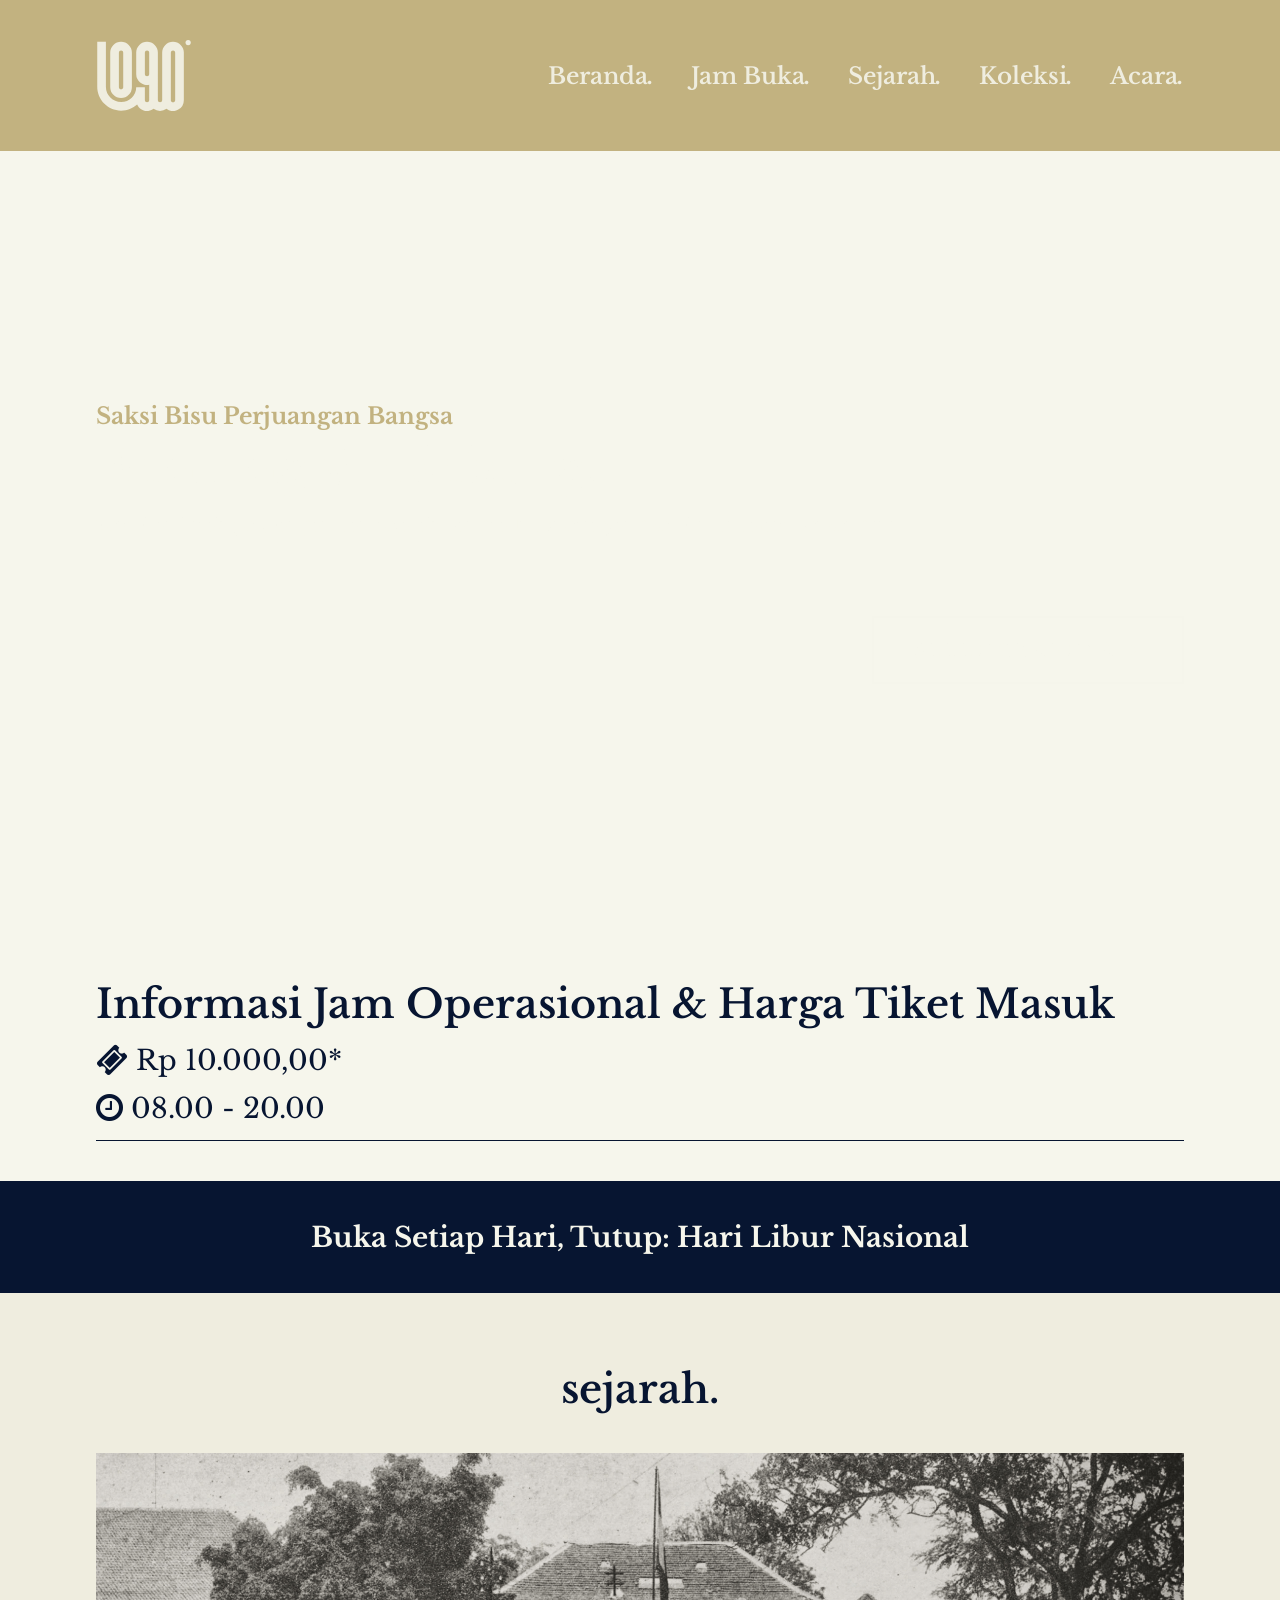
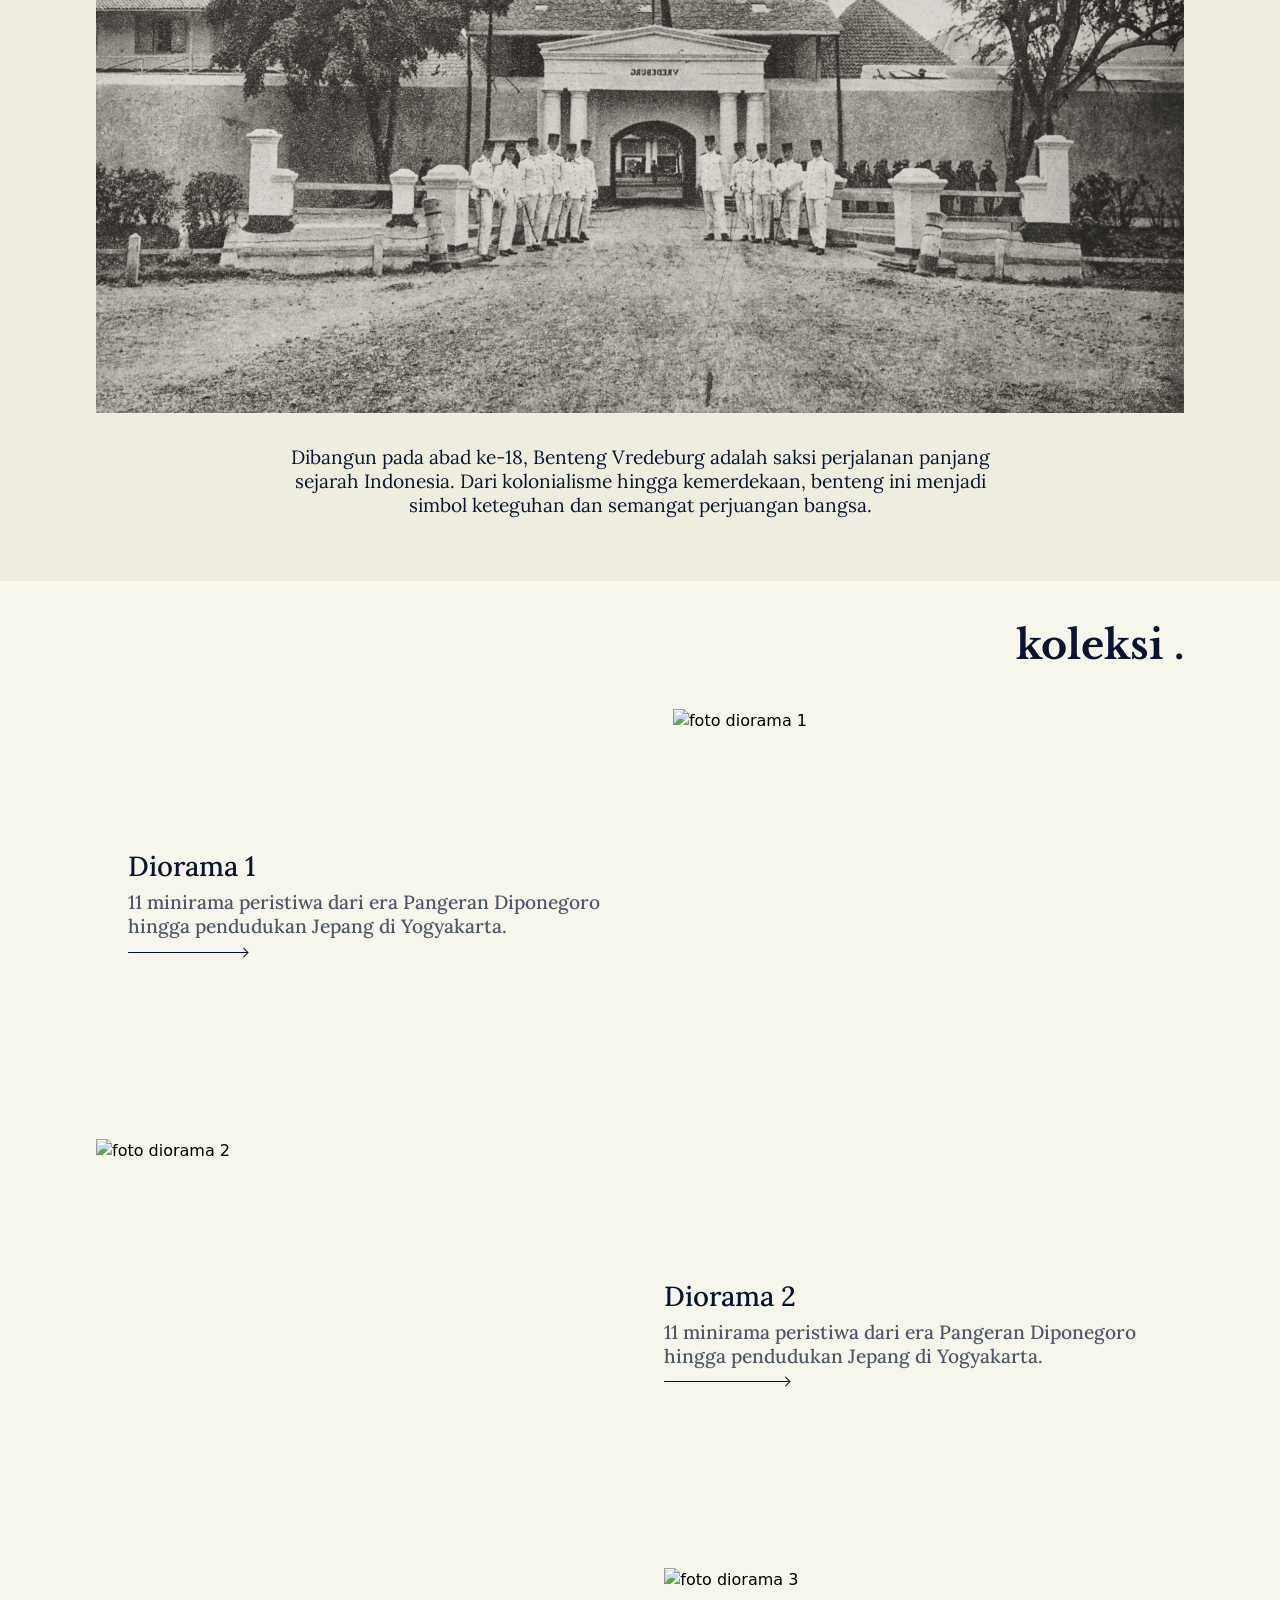
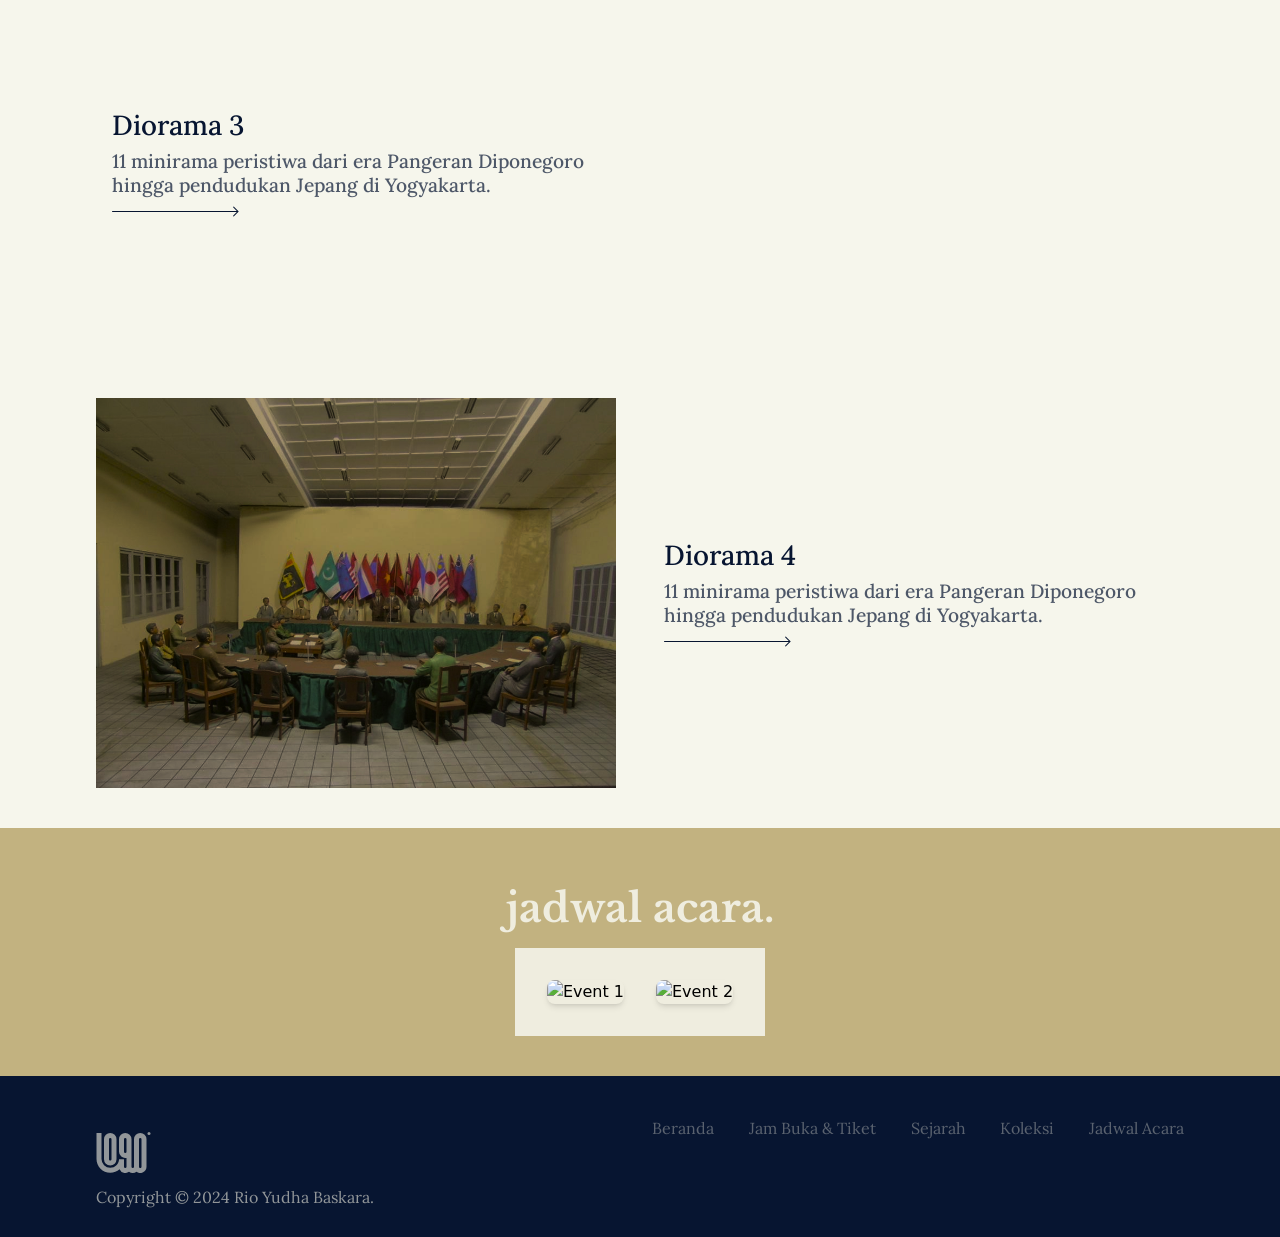
==== commit ac0c37e2: "fix hero jpg ilang" ====
--- a/index.html
+++ b/index.html
@@ -140,7 +140,7 @@
     </div>
 
     <!-- hero -->
-    <div id="Beranda" class="w-full h-auto px-8 py-24 bg-[url('/assets/img/Hero.jpg')] bg-center bg-cover md:py-32 md:px-16 lg:px-24 lg:py-56">
+    <div id="Beranda" class="w-full h-auto px-8 py-24 bg-[url('/tailwindlp/assets/img/Hero.jpg')] bg-center bg-cover md:py-32 md:px-16 lg:px-24 lg:py-56">
       <div class="flex flex-col justify-center w-full h-full py-8 space-y-16 lg:space-y-20">
         <!-- heading -->
         <div class="flex flex-col content-start justify-start w-full h-auto space-y-4">
@@ -319,13 +319,13 @@
         <!-- Gambar 1 -->
         <div class="w-full max-w-md transition-all hover:opacity-80">
           <a href="https://vredeburg.id/id/page/event">
-            <img class="object-contain w-full h-auto rounded-lg shadow-md" src="/assets/img/musikoloji.jpg" alt="Event 1" />
+            <img class="object-contain w-full h-auto rounded-lg shadow-md" src="/tailwindlp/assets/img/musikoloji.jpg" alt="Event 1" />
           </a>
         </div>
         <!-- Gambar 2 -->
         <div class="w-full max-w-md transition-all hover:opacity-80">
           <a href="https://vredeburg.id/id/page/event">
-            <img class="object-contain w-full h-auto rounded-lg shadow-md" src="/assets/img/water.jpg" alt="Event 2" />
+            <img class="object-contain w-full h-auto rounded-lg shadow-md" src="/tailwindlp/assets/img/water.jpg" alt="Event 2" />
           </a>
         </div>
       </div>
--- a/src/output.css
+++ b/src/output.css
@@ -900,6 +900,10 @@
   background-image: url('/assets/img/Hero.jpg');
 }
 
+.bg-\[url\(\'\/tailwindlp\/assets\/img\/Hero\.jpg\'\)\] {
+  background-image: url('/tailwindlp/assets/img/Hero.jpg');
+}
+
 .bg-cover {
   background-size: cover;
 }
@@ -1469,6 +1473,11 @@
     font-size: 20px;
   }
 
+  .lg\:text-footernavlg {
+    font-size: 16px;
+    line-height: 24px;
+  }
+
   .lg\:text-footertitlelg {
     font-size: 16px;
     line-height: 16px;
@@ -1494,11 +1503,6 @@
     line-height: 24px;
   }
 
-  .lg\:text-footernavlg {
-    font-size: 16px;
-    line-height: 24px;
-  }
-
   .group:hover .lg\:group-hover\:w-1\/2 {
     width: 50%;
   }
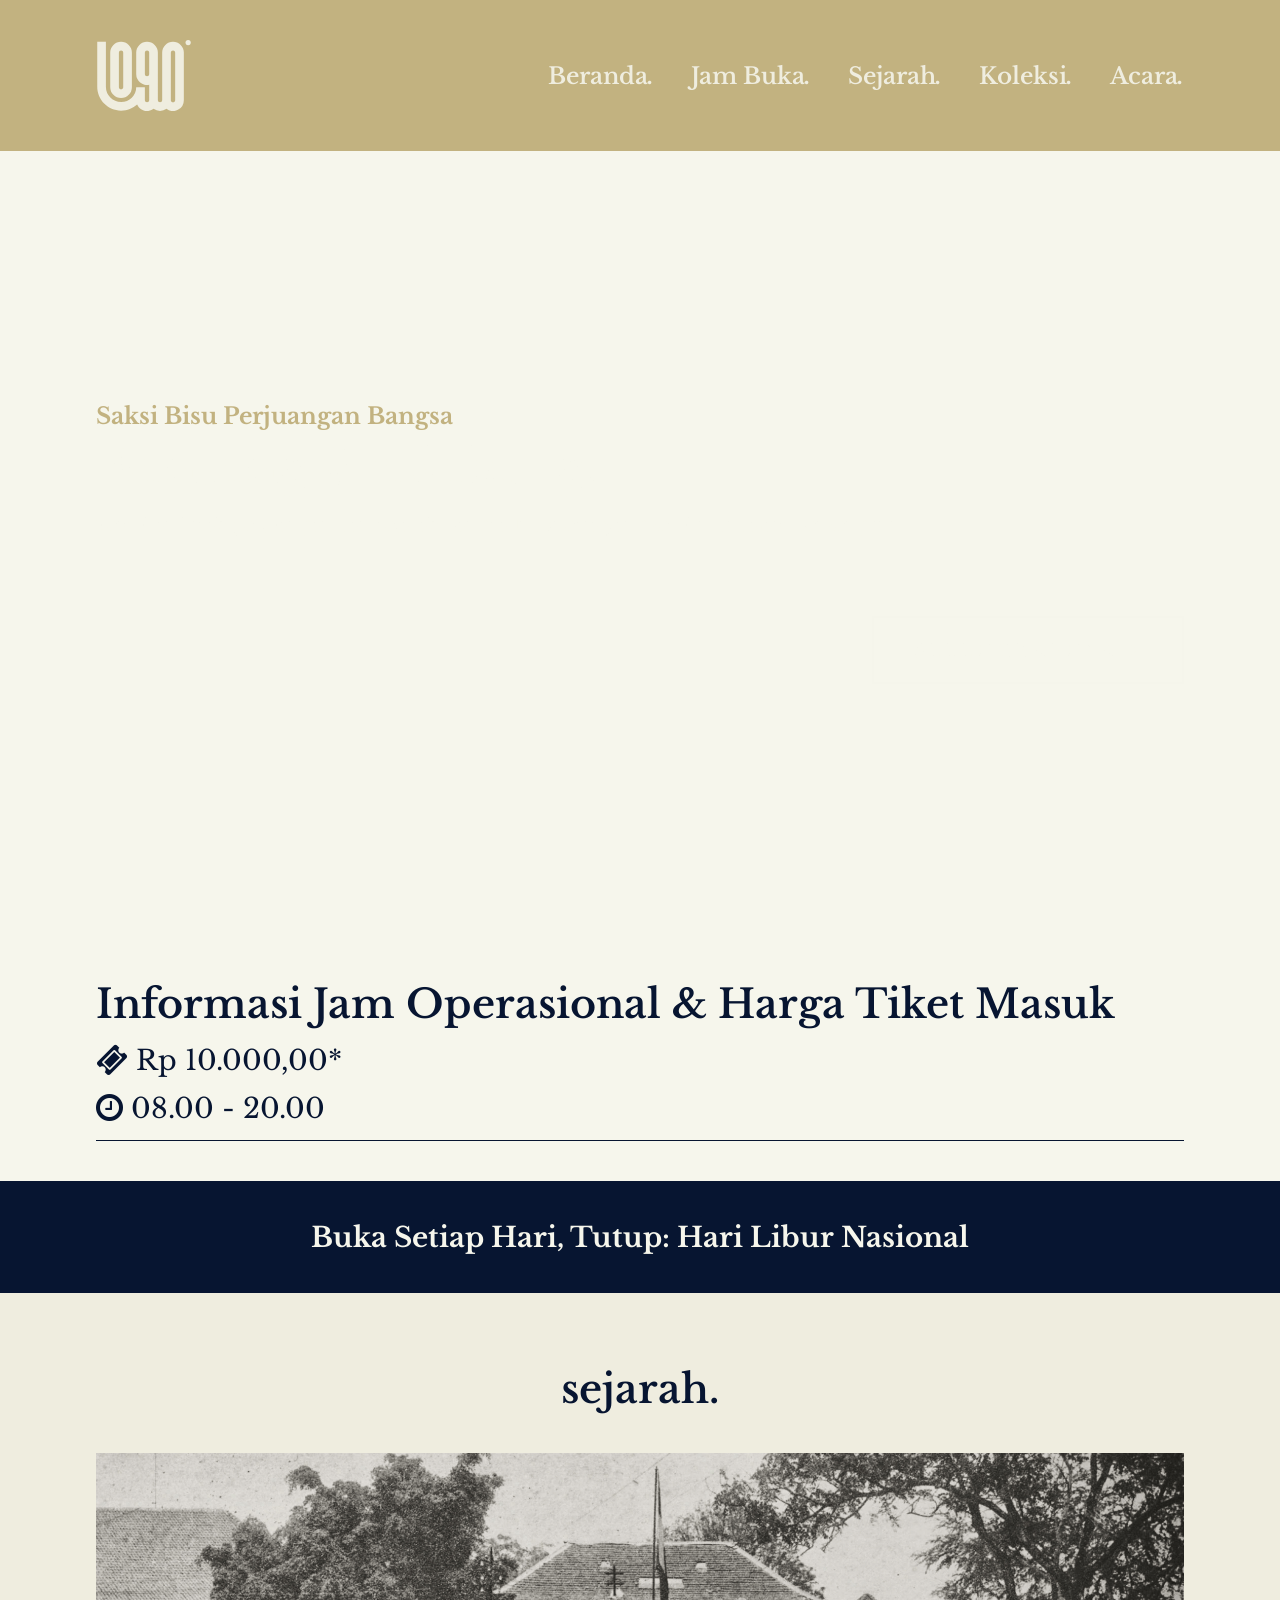
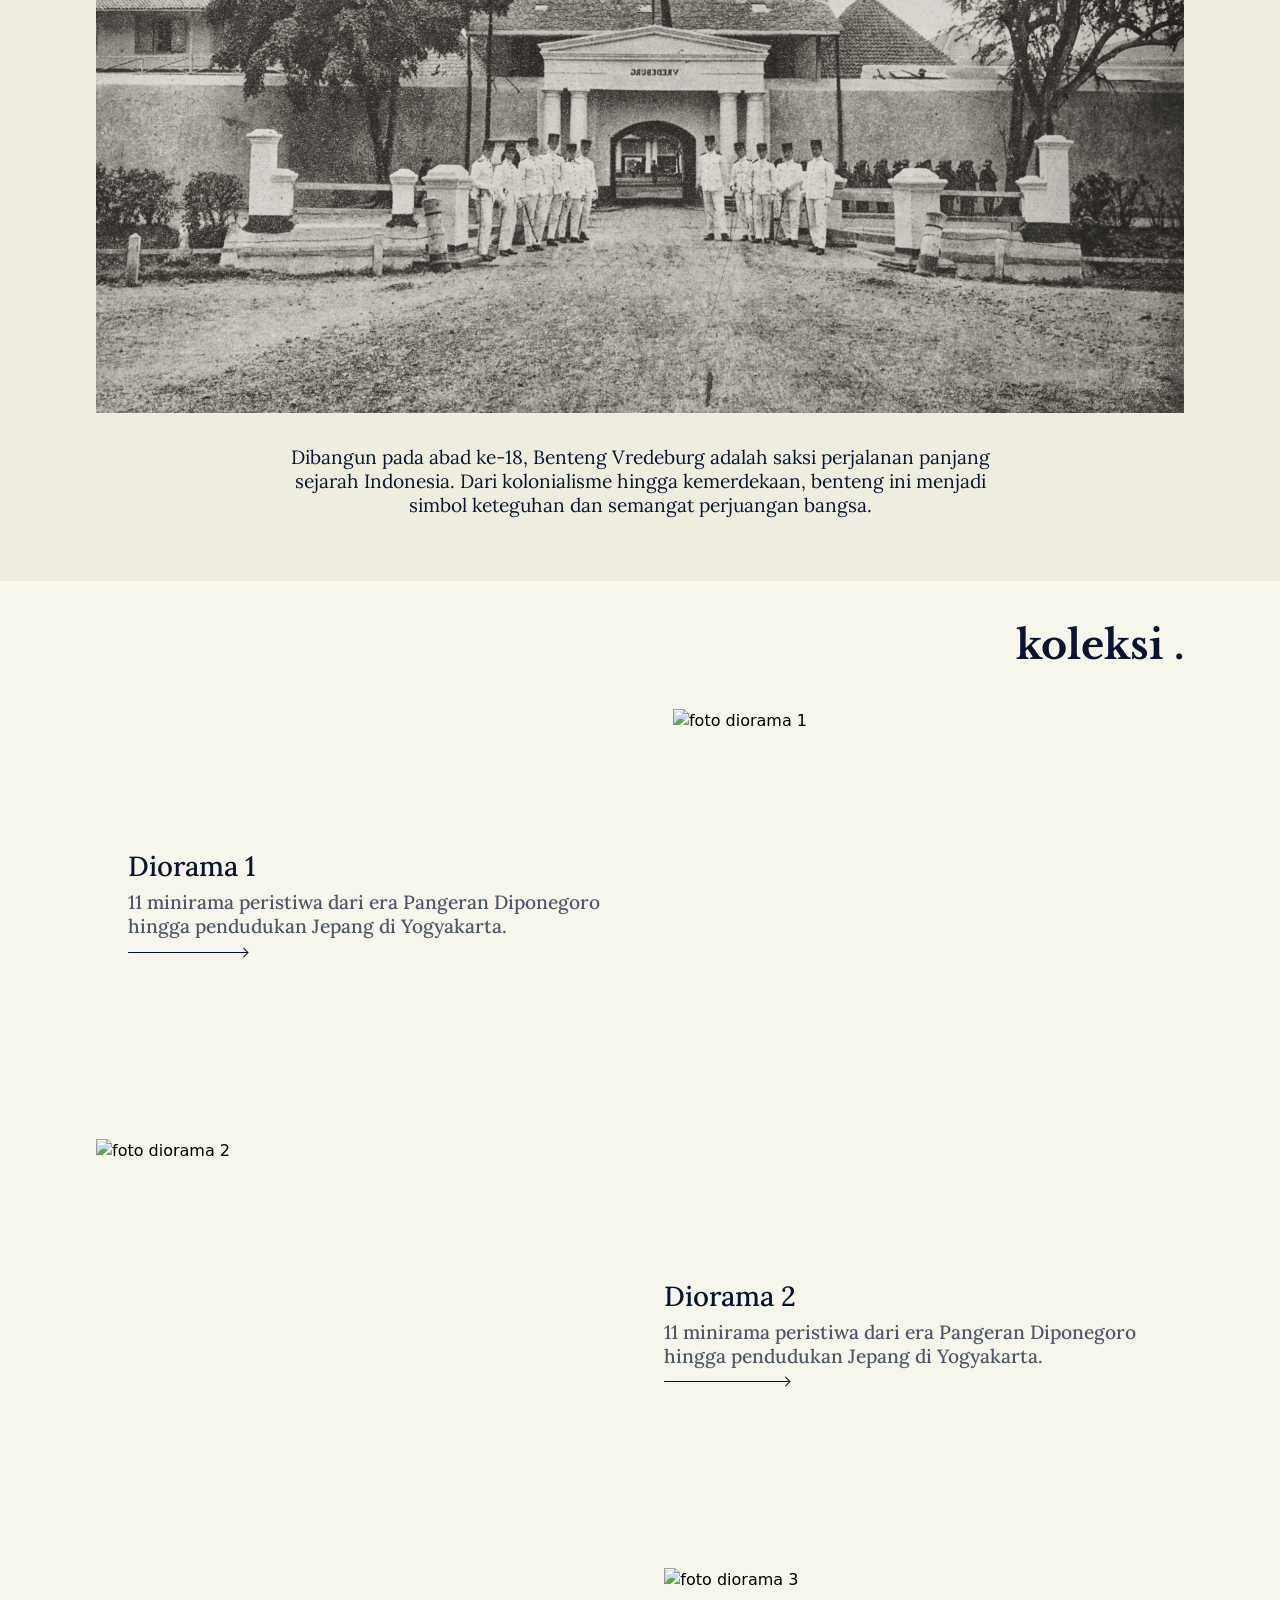
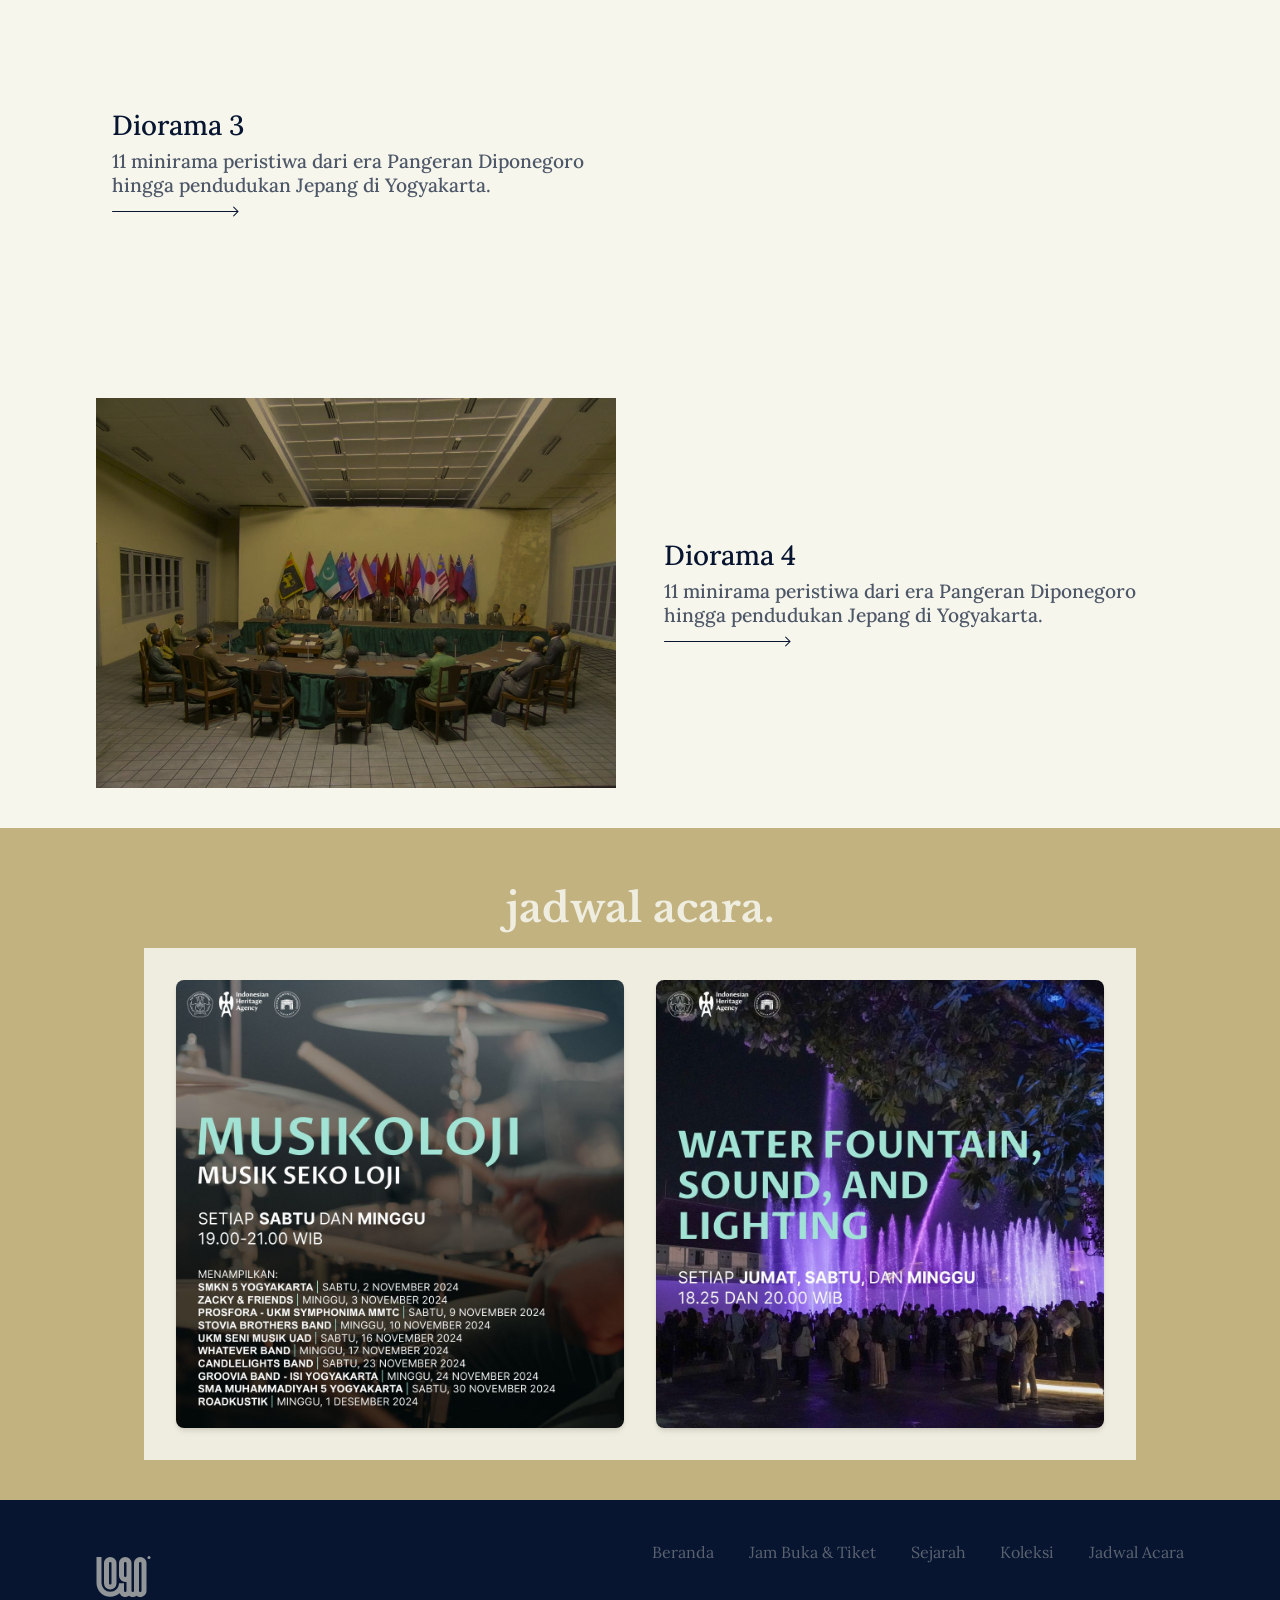
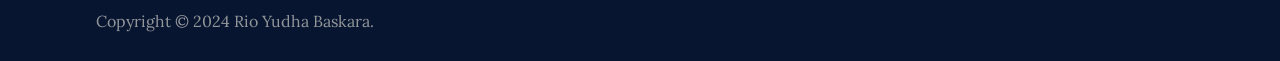
==== commit 55524506: "fix github pages img" ====
--- a/index.html
+++ b/index.html
@@ -140,7 +140,7 @@
     </div>
 
     <!-- hero -->
-    <div id="Beranda" class="w-full h-auto px-8 py-24 bg-[url('/tailwindlp/assets/img/Hero.jpg')] bg-center bg-cover md:py-32 md:px-16 lg:px-24 lg:py-56">
+    <div id="Beranda" class="w-full h-auto px-8 py-24 bg-[url('./assets/img/Hero.jpg')] bg-center bg-cover md:py-32 md:px-16 lg:px-24 lg:py-56">
       <div class="flex flex-col justify-center w-full h-full py-8 space-y-16 lg:space-y-20">
         <!-- heading -->
         <div class="flex flex-col content-start justify-start w-full h-auto space-y-4">
@@ -319,13 +319,13 @@
         <!-- Gambar 1 -->
         <div class="w-full max-w-md transition-all hover:opacity-80">
           <a href="https://vredeburg.id/id/page/event">
-            <img class="object-contain w-full h-auto rounded-lg shadow-md" src="/tailwindlp/assets/img/musikoloji.jpg" alt="Event 1" />
+            <img class="object-contain w-full h-auto rounded-lg shadow-md" src="./assets/img/musikoloji.jpg" alt="Event 1" />
           </a>
         </div>
         <!-- Gambar 2 -->
         <div class="w-full max-w-md transition-all hover:opacity-80">
           <a href="https://vredeburg.id/id/page/event">
-            <img class="object-contain w-full h-auto rounded-lg shadow-md" src="/tailwindlp/assets/img/water.jpg" alt="Event 2" />
+            <img class="object-contain w-full h-auto rounded-lg shadow-md" src="./assets/img/water.jpg" alt="Event 2" />
           </a>
         </div>
       </div>
--- a/src/output.css
+++ b/src/output.css
@@ -904,6 +904,14 @@
   background-image: url('/tailwindlp/assets/img/Hero.jpg');
 }
 
+.bg-\[url\(\'\/\.\/assets\/img\/Hero\.jpg\'\)\] {
+  background-image: url('/./assets/img/Hero.jpg');
+}
+
+.bg-\[url\(\'\.\/assets\/img\/Hero\.jpg\'\)\] {
+  background-image: url('./assets/img/Hero.jpg');
+}
+
 .bg-cover {
   background-size: cover;
 }
